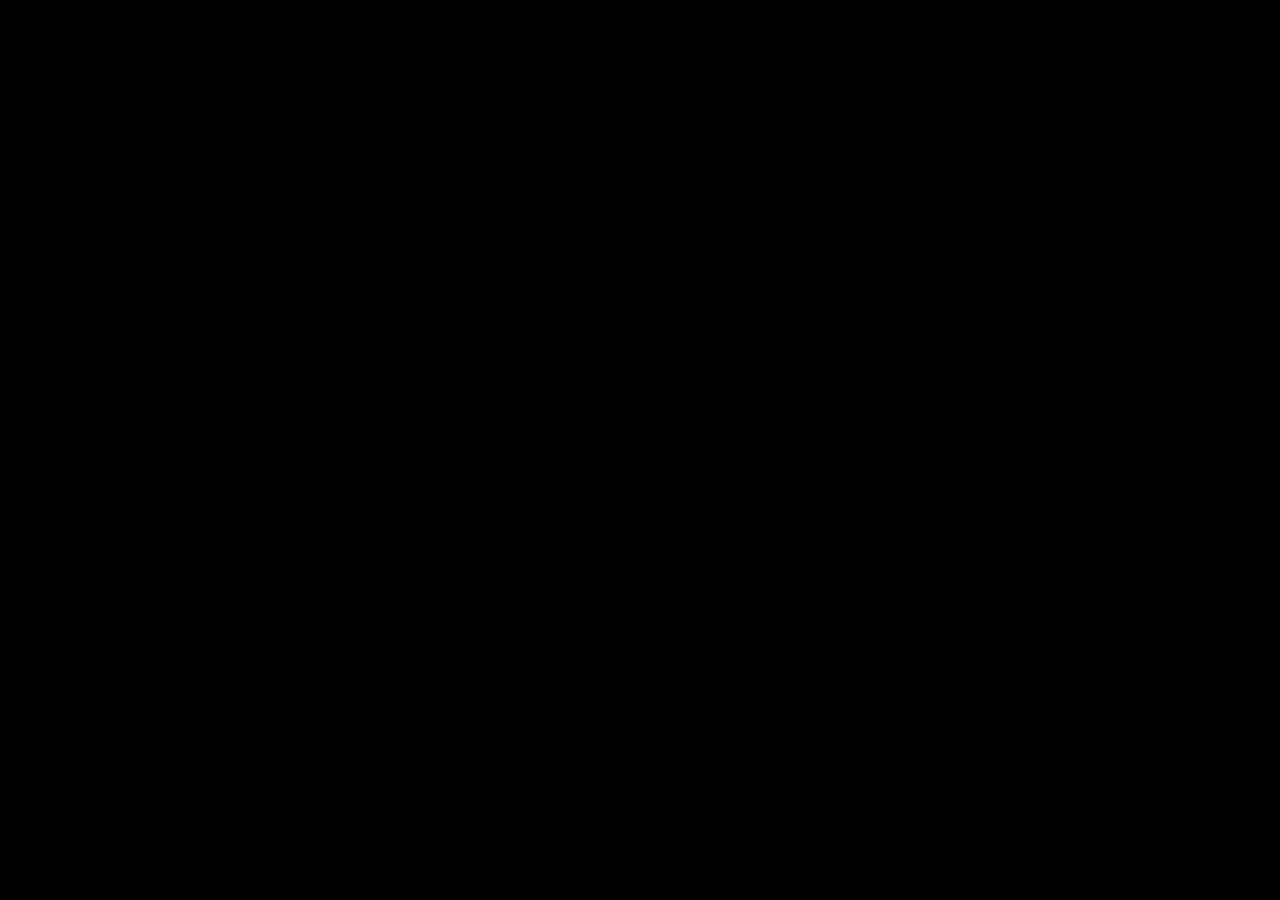
==== app/tv.html @ 64b58d69 "Poudlard TV : maquette web, portage Android et documentation Écran d'accueil de télévision inspiré d" ====
<!doctype html>
<html lang="fr">
<head>
<meta charset="utf-8">
<meta name="viewport" content="width=device-width,initial-scale=1">
<title>Poudlard TV</title>
<!-- Page d'entrée sur la télévision : la scène seule, plein écran, sans banc d'essai.
     Les polices : fichiers OFL placés dans assets/fonts/ (voir docs/INSTALLATION.md) ; sans eux, polices système. -->
<link rel="stylesheet" href="css/fonts.css">
<link rel="stylesheet" href="css/base.css">
<link rel="stylesheet" href="css/shared.css">
<link rel="stylesheet" href="css/owl.css">
<link rel="stylesheet" href="css/rappeltout.css">
<link rel="stylesheet" href="css/beuglante.css">
<link rel="stylesheet" href="css/screens/sorting.css">
<link rel="stylesheet" href="css/screens/home.css">
<link rel="stylesheet" href="css/screens/map.css">
<link rel="stylesheet" href="css/screens/ollivanders.css">
<link rel="stylesheet" href="css/screens/settings.css">
<link rel="stylesheet" href="css/screens/classic.css">
<style>
  html, body { height: 100%; overflow: hidden; background: #000; cursor: none; }
  body { margin: 0; padding: 0; }
  .stage { position: fixed; inset: 0; width: 100vw; height: 100vh; aspect-ratio: auto; border-radius: 0; }
</style>
</head>
<body>
<div id="stage" class="stage" tabindex="0" aria-label="Poudlard TV"></div>
<script type="module" src="js/main.js"></script>
</body>
</html>
---- app/css/fonts.css ----
/* Polices embarquées pour la télévision (aucun accès réseau). Déposez les fichiers OFL dans assets/fonts/ :
   Cinzel-VariableFont_wght.ttf, CinzelDecorative-Bold.ttf, EBGaramond-VariableFont_wght.ttf, EBGaramond-Italic-VariableFont_wght.ttf,
   IMFellEnglish-Regular.ttf, IMFellEnglish-Italic.ttf, IMFellEnglishSC-Regular.ttf (Google Fonts → Download family), avec leur OFL.txt.
   Sans ces fichiers, le navigateur retombe sur les polices système : rien ne casse. */
@font-face { font-family: "Cinzel"; src: url("../assets/fonts/Cinzel-VariableFont_wght.ttf") format("truetype"); font-weight: 400 900; font-display: swap; }
@font-face { font-family: "Cinzel Decorative"; src: url("../assets/fonts/CinzelDecorative-Bold.ttf") format("truetype"); font-weight: 700; font-display: swap; }
@font-face { font-family: "EB Garamond"; src: url("../assets/fonts/EBGaramond-VariableFont_wght.ttf") format("truetype"); font-weight: 400 800; font-style: normal; font-display: swap; }
@font-face { font-family: "EB Garamond"; src: url("../assets/fonts/EBGaramond-Italic-VariableFont_wght.ttf") format("truetype"); font-weight: 400 800; font-style: italic; font-display: swap; }
@font-face { font-family: "IM Fell English"; src: url("../assets/fonts/IMFellEnglish-Regular.ttf") format("truetype"); font-style: normal; font-display: swap; }
@font-face { font-family: "IM Fell English"; src: url("../assets/fonts/IMFellEnglish-Italic.ttf") format("truetype"); font-style: italic; font-display: swap; }
@font-face { font-family: "IM Fell English SC"; src: url("../assets/fonts/IMFellEnglishSC-Regular.ttf") format("truetype"); font-display: swap; }
---- app/css/base.css ----
/* Socle : jetons, banc d'essai, scène TV, transitions d'écrans, effets partagés.
   L'interface TV elle-même vit dans `.stage` et se mesure en cqw (1 cqw = 1 % de la largeur de l'écran). */
:root {
  /* Banc d'essai */
  --bg: #090e19; --panel: #111a2c; --line: #24324f; --fg: #e7ebf3; --muted: #8e9bb4;
  /* Palette de l'interface (blueprint) */
  --night: #070B14; --stone: #1C2230; --moon: #C9D9EA; --mist: #8FB3D9; --ivory: #F1EBDD;
  --gold-light: #F1D58A; --gold: #C9A24A; --gold-dark: #6E4C14; --candle: #FFB457; --parchment: #E8D9B5; --ink: #1B1510;
  --wax: #7a1f1f; --house-glow: #ffb457;
  /* Trois familles, trois rôles */
  --display: "Cinzel", "Trajan Pro", Georgia, serif;        /* gravé : heure, noms, plaques, titres */
  --body: "EB Garamond", Garamond, Georgia, serif;           /* lu : date, états, réglages */
  --fell: "IM Fell English", "EB Garamond", Georgia, serif;  /* écrit par un sorcier : Carte, Bibliothèque, Lettre */
  --title: var(--display); --serif: var(--body); --book: var(--fell);
  --ui: "Segoe UI", system-ui, sans-serif;
  --k: 1;                      /* facteur de temps : 3 en ralenti */
  color-scheme: dark;
}
:root[data-slow="1"] { --k: 3; }
* { box-sizing: border-box; }
html, body { margin: 0; background: var(--bg); color: var(--fg); font-family: var(--ui); font-size: 15px; line-height: 1.5; }

/* ---- Banc d'essai (hors TV) ---- */
.bench { max-width: 1360px; margin: 0 auto; padding: 24px max(16px, env(safe-area-inset-left)) 48px; display: grid; gap: 20px; }
.bench-head h1 { font-family: var(--title); font-weight: 600; letter-spacing: .08em; font-size: clamp(22px, 3vw, 30px); color: var(--gold); margin: 0; }
.bench-head p { margin: 6px 0 0; color: var(--muted); max-width: 76ch; }
.bench-main { display: grid; grid-template-columns: minmax(0, 1fr) 280px; gap: 20px; align-items: start; }
@media (max-width: 920px) { .bench-main { grid-template-columns: minmax(0, 1fr); } }
.tv-frame { background: #03050a; border-radius: 14px; padding: 10px; box-shadow: 0 24px 60px #000a, inset 0 0 0 1px #1c2740; }
.bench-side { background: var(--panel); border: 1px solid var(--line); border-radius: 12px; padding: 18px; display: grid; gap: 22px; min-width: 0; }
.bench-side h2 { font-family: var(--title); font-size: 12.5px; letter-spacing: .16em; text-transform: uppercase; color: var(--gold); margin: 0 0 10px; font-weight: 600; }
.bench-side .hint { margin: 10px 0 0; color: var(--muted); font-size: 13px; }
.remote { display: grid; grid-template-columns: repeat(3, 54px); grid-template-rows: repeat(3, 54px); gap: 6px; justify-content: center; }
.remote-row { display: flex; justify-content: center; gap: 6px; margin-top: 10px; flex-wrap: wrap; }
.rb { background: #1a2540; border: 1px solid var(--line); color: var(--fg); border-radius: 12px; font: 600 17px var(--ui); cursor: pointer; }
.rb:hover { border-color: #9fd4ff; }
.rb:focus-visible, .toggle input:focus-visible { outline: 2px solid var(--gold); outline-offset: 2px; }
.rb.ok { border-radius: 50%; font-family: var(--title); font-size: 13px; letter-spacing: .08em; }
.rb.wide { padding: 0 14px; height: 38px; font-size: 13.5px; font-weight: 500; }
.toggle { display: flex; align-items: center; gap: 10px; font-size: 14px; cursor: pointer; margin-bottom: 10px; }
.toggle input { width: 17px; height: 17px; accent-color: var(--gold); margin: 0; }

/* ---- Scène TV ---- */
.stage { position: relative; width: 100%; aspect-ratio: 16 / 9; overflow: hidden; border-radius: 6px; background: #000; outline: none;
  container-type: inline-size; cursor: default; font-size: 1cqw; }
.stage:fullscreen { border-radius: 0; width: 100vw; height: 100vh; aspect-ratio: auto; }
.stage:focus-visible { box-shadow: 0 0 0 2px var(--gold); }
.screen { position: absolute; inset: 0; overflow: hidden; transition: transform calc(var(--k) * 700ms) cubic-bezier(.65, 0, .25, 1), opacity calc(var(--k) * 600ms) ease; }
.screen.enter-fade { opacity: 0; }
.screen.leave-fade { opacity: 0; }
.screen.enter-up { transform: translateY(100%); }     /* le nouvel écran monte depuis le bas */
.screen.leave-up { transform: translateY(-100%); }
.screen.enter-down { transform: translateY(-100%); }
.screen.leave-down { transform: translateY(100%); }
.screen.enter-iris { clip-path: circle(0% at 50% 60%); }
.screen.leave-iris { opacity: 0; }
.screen { clip-path: circle(150% at 50% 60%); transition-property: transform, opacity, clip-path; }

.fx-dust { position: absolute; inset: 0; width: 100%; height: 100%; pointer-events: none; z-index: 40; }
.fx-lumos { position: absolute; top: 0; left: 0; width: 6cqw; height: 6cqw; margin: -3cqw 0 0 -3cqw; border-radius: 50%; pointer-events: none; z-index: 45;
  background: radial-gradient(closest-side, #fffef4, #ffe39acc 40%, #ffd06a00); }

.screen-error { position: absolute; inset: 0; display: grid; place-content: center; gap: 1cqw; text-align: center; background: var(--night); }
.screen-error .engraved { font-size: 2.4cqw; }

@media (prefers-reduced-motion: reduce) { .screen { transition-duration: 1ms; } }
---- app/css/shared.css ----
/* Matières et composants partagés par les écrans. */

/* Logo d'appli : ivoire gravé en creux au repos, or en relief en focus (classe is-focus sur un ancêtre, ou .lit sur le logo).
   Cinq calques masqués par le même SVG (--m). Aucun filtre, aucun blur : le relief vient des décalages. */
.app-logo { --m: none; position: relative; width: 100%; height: 100%; }
.app-logo i { position: absolute; inset: 0; -webkit-mask: var(--m) center / contain no-repeat; mask: var(--m) center / contain no-repeat;
  transition: opacity calc(var(--k) * 250ms), transform calc(var(--k) * 250ms), background-color calc(var(--k) * 250ms); }
.app-logo.luma i { mask-mode: luminance; }
.app-logo .l-ext { background: var(--gold-dark); transform: translateY(.16cqw); opacity: 0; }
.app-logo .l-rimD { background: var(--night); opacity: .6; transform: translateY(.1cqw); }
.app-logo .l-rimL { background: var(--moon); opacity: .35; transform: translateY(-.05cqw); }
.app-logo .l-base { background: var(--ivory); opacity: .72; }
.app-logo .l-shine { opacity: 0; mix-blend-mode: screen; background: linear-gradient(105deg, transparent 40%, #FFF8E0 50%, transparent 60%); background-size: 260% 100%; background-position: 160% 0; }
.is-focus .app-logo .l-ext, .app-logo.lit .l-ext { opacity: 1; }
.is-focus .app-logo .l-rimL, .app-logo.lit .l-rimL { opacity: .9; transform: translateY(-.08cqw); }
.is-focus .app-logo .l-rimD, .app-logo.lit .l-rimD { opacity: .7; transform: translateY(.1cqw); }
.is-focus .app-logo .l-base, .app-logo.lit .l-base { opacity: 1; background: linear-gradient(165deg, #FFF6CF 0%, #F3D27A 22%, #C08F35 46%, #F6DD8F 62%, #A26F24 82%, #F1CF7C 100%); }
.is-focus .app-logo .l-shine, .app-logo.lit .l-shine { opacity: 1; animation: logo-shine calc(var(--k) * 700ms) ease-out 1 forwards; }
@keyframes logo-shine { from { background-position: 160% 0; } to { background-position: -60% 0; } }
/* Or en fusion (Lumos) : le dégradé coule de haut en bas. */
.app-logo.molten .l-base { background-size: 100% 300%; animation: logo-molten calc(var(--k) * 300ms) ease-in forwards; }
@keyframes logo-molten { from { background-position: 0 0; } to { background-position: 0 100%; } }

/* Texte gravé dans l'or / dans la pierre. */
.engraved { font-family: var(--display); font-weight: 600; letter-spacing: .2em; text-transform: uppercase; color: var(--gold-light);
  text-shadow: 0 -.05cqw 0 #FFF6CF59, 0 .1cqw .1cqw #000000b3; }
.engraved.gold-text { background: linear-gradient(175deg, #FFF6CF 0%, #F3D27A 25%, #C08F35 50%, #F6DD8F 65%, #A26F24 85%, #F1CF7C 100%);
  -webkit-background-clip: text; background-clip: text; -webkit-text-fill-color: transparent; text-shadow: none; }
.stone-text { font-family: var(--display); font-weight: 600; letter-spacing: .2em; text-transform: uppercase; color: var(--moon); opacity: .75;
  text-shadow: 0 -.05cqw 0 #ffffff33, 0 .1cqw .15cqw #000000cc; }

/* Parchemin (Carte, réglages, Lettre) : image générée si présente, sinon dégradé. */
.parchment { position: relative; color: var(--ink); background: var(--parchment) url("../assets/parchment.jpg") center / cover no-repeat; box-shadow: 0 1.2cqw 2.4cqw #000a; }
.parchment::after { content: ""; position: absolute; inset: 0; pointer-events: none; box-shadow: inset 0 0 4cqw #6b4a1a55; }

/* Plaque de laiton. */
.brass { font-family: var(--fell); font-variant: small-caps; letter-spacing: .12em; color: #2b1a0c; padding: .35cqw 1.6cqw;
  background: linear-gradient(#e8d293, #b8954e 55%, #d9bb6b); box-shadow: inset 0 .08cqw 0 #fff6cf80, inset 0 -.08cqw 0 #5a3d0f, 0 .3cqw .6cqw #0009; border-radius: .2cqw; }

/* Sceau de cire (couleur de maison). */
.wax-seal { width: 2.6cqw; height: 2.6cqw; border-radius: 50%; background: radial-gradient(circle at 35% 30%, #ffffff40, transparent 45%), var(--wax, #7a1f1f);
  box-shadow: inset 0 0 0 .22cqw #00000030, inset 0 .1cqw .3cqw #ffffff30, 0 .2cqw .4cqw #0008; }

/* Bande d'aide en bas d'écran. */
.keyhint { position: absolute; left: 50%; bottom: 1.6cqw; transform: translateX(-50%); display: flex; gap: 2.4cqw; white-space: nowrap;
  font-family: var(--display); font-size: 1.1cqw; letter-spacing: .25em; text-transform: uppercase; color: var(--mist); opacity: .6; transition: opacity calc(var(--k) * 600ms); }
.keyhint b { font-weight: 600; color: var(--gold); margin-right: .5cqw; }
.keyhint.hidden { opacity: 0; }

/* Grain de pellicule : tuile de bruit déplacée par pas, coût nul. Posée par main.js sur la scène. */
.film-grain { position: absolute; inset: -10%; pointer-events: none; z-index: 60; opacity: .045; mix-blend-mode: overlay;
  background-repeat: repeat; animation: grain-step 1s steps(8) infinite; }
@keyframes grain-step { 0% { transform: translate(0, 0); } 25% { transform: translate(-3%, 2%); } 50% { transform: translate(2%, -3%); } 75% { transform: translate(-1%, -2%); } 100% { transform: translate(3%, 1%); } }
html[data-motion="economie"] .film-grain { display: none; }
---- app/css/rappeltout.css ----
/* Rappeltout : sphère de verre (menu contextuel partagé). Préfixe .rpt-.
   Verre en dégradés radiaux (corps sombre, reflet de lune en haut à gauche, retour de lumière en bas à droite),
   ombres statiques seulement ; en mouvement : transform et opacity, rien d'autre.
   La ligne choisie porte .is-on (l'écran appelant garde son unique .is-focus sous le voile). */

.rpt-veil { position: absolute; inset: 0; z-index: 70; background: var(--night); opacity: 0; pointer-events: none;
  transition: opacity calc(var(--k) * 200ms) ease; }
.rpt-veil.is-on { opacity: .5; }

.rpt-orb { position: absolute; z-index: 71; min-width: 17cqw; aspect-ratio: 1; border-radius: 50%; display: flex; align-items: center; justify-content: center;
  padding: 2cqw 2.6cqw; color: var(--moon); text-align: center; pointer-events: none; transform-origin: 50% 50%;
  background:
    radial-gradient(circle at 32% 24%, #ffffff66 0%, #ffffff1a 14%, #ffffff00 34%),     /* reflet de lune */
    radial-gradient(circle at 70% 84%, #c9d9ea33 0%, #c9d9ea00 38%),                    /* retour de lumière */
    radial-gradient(circle at 50% 56%, #1c2230f2 0%, #121a28f4 58%, #070b14fa 100%);     /* corps du verre */
  box-shadow: inset 0 0 0 .1cqw #c9d9ea4d, inset -.4cqw -.6cqw 1.8cqw #00000099, inset .3cqw .4cqw 1.2cqw #ffffff14, 0 1.4cqw 2.6cqw #000c;
  opacity: 0; transform: scale(.6);
  transition: transform calc(var(--k) * 250ms) cubic-bezier(.2, .9, .3, 1.18), opacity calc(var(--k) * 200ms) ease; }
.rpt-orb.is-on { opacity: 1; transform: scale(1); }
.rpt-orb.is-off { opacity: 0; transform: scale(.82); transition-duration: calc(var(--k) * 180ms); }
.rpt-orb.is-reduced { transform: none; transition: opacity calc(var(--k) * 200ms) ease; }
.rpt-orb.is-reduced.is-off { transform: none; }

/* Filet de verre en bas de la sphère : une courbe claire, statique. */
.rpt-orb::after { content: ""; position: absolute; left: 18%; right: 18%; bottom: 7%; height: 10%; border-radius: 50%; pointer-events: none;
  border-bottom: .12cqw solid #c9d9ea2e; }

.rpt-body { display: flex; flex-direction: column; align-items: center; gap: .15cqw; }
.rpt-body.is-refuse { animation: rpt-refuse calc(var(--k) * 240ms) ease-in-out 1; }
@keyframes rpt-refuse { 0%, 100% { transform: rotate(0); } 25% { transform: rotate(-1.5deg); } 75% { transform: rotate(1.5deg); } }

/* Titre : le nom de l'appli, Cinzel gravé, 1.5 cqw minimum (lisible à 3 m). */
.rpt-title { font-family: var(--display); font-weight: 600; font-size: 1.5cqw; letter-spacing: .2em; text-transform: uppercase; color: var(--gold);
  margin-bottom: .6cqw; white-space: nowrap; }
.rpt-title:empty { display: none; }

/* Lignes : la couleur change d'un coup (pas de transition de couleur), opacité et transform seulement. */
.rpt-line { position: relative; font-family: var(--body); font-weight: 500; font-size: 1.9cqw; line-height: 1.28; white-space: nowrap; opacity: .72;
  padding: 0 1.6cqw; transition: opacity calc(var(--k) * 150ms), transform calc(var(--k) * 150ms); }
.rpt-line.is-on { opacity: 1; color: var(--gold-light); transform: translateX(.2cqw); }
.rpt-line.is-on::before { content: "✦"; position: absolute; left: -.2cqw; top: 50%; transform: translateY(-50%); font-size: 1.1cqw; color: var(--gold); }
.rpt-line.is-disabled { opacity: .38; font-style: italic; }
.rpt-line.is-disabled.is-on { opacity: .55; color: var(--moon); }
.rpt-line.is-disabled.is-on::before { color: var(--mist); }
---- app/css/beuglante.css ----
/* Beuglante : enveloppe rouge qui glisse du bas, tremble quatre fois, délivre un message en IM Fell et se consume.
   La seule chose rouge vif de l'interface. Mouvement : transform et opacité seulement. */

.beuglante { position: absolute; left: 50%; bottom: 4.2cqw; z-index: 70; width: 46cqw; pointer-events: none;
  transform: translate(-50%, 140%); opacity: 1;
  transition: transform calc(var(--k) * 450ms) cubic-bezier(.2, .8, .2, 1), opacity calc(var(--k) * 700ms) ease; }
.beuglante.is-in { transform: translate(-50%, 0); }
.beuglante.is-burn { opacity: 0; transform: translate(-50%, -2.6cqw); transition-timing-function: ease-in, ease; }

/* L'enveloppe : rouge cire, bords droits, rabat sombre et sceau. Le tremblement vit sur ce calque (rotate seul). */
.beuglante-env { position: relative; padding: 2.4cqw 1.3cqw 1.3cqw; background: #B5121B; border-radius: .35cqw; transform-origin: 50% 100%;
  box-shadow: inset 0 .1cqw 0 #ff5a5a66, inset 0 -.12cqw 0 #5a0608, 0 1.2cqw 2.4cqw #000c; }
.beuglante.is-shake .beuglante-env { animation: beuglante-shake calc(var(--k) * 640ms) ease-in-out 1; }
@keyframes beuglante-shake {
  0%, 100% { transform: rotate(0deg); }
  12.5% { transform: rotate(1.5deg); }
  37.5% { transform: rotate(-1.5deg); }
  62.5% { transform: rotate(1.5deg); }
  87.5% { transform: rotate(-1.5deg); }
}

/* Rabat triangulaire (clip-path statique) et sceau de cire noire à liseré d'or. */
.beuglante-flap { position: absolute; left: 0; right: 0; top: 0; height: 2.6cqw; background: #8C0B12;
  clip-path: polygon(0 0, 100% 0, 50% 100%); }
.beuglante-seal { position: absolute; left: 50%; top: 1.5cqw; width: 2.2cqw; height: 2.2cqw; transform: translateX(-50%); border-radius: 50%;
  background: radial-gradient(circle at 35% 30%, #ffffff2e, transparent 45%), #2a0608;
  box-shadow: inset 0 0 0 .18cqw #00000055, 0 0 0 .12cqw var(--gold-dark), 0 .2cqw .4cqw #0009; }

/* La lettre elle-même : parchemin, encre, IM Fell. */
.beuglante-paper { position: relative; background: var(--parchment); color: var(--ink); padding: 1.3cqw 1.8cqw; border-radius: .15cqw;
  box-shadow: inset 0 0 2.4cqw #6b4a1a33, 0 .3cqw .6cqw #0007; }
.beuglante-msg { font-family: var(--fell); font-size: 2cqw; line-height: 1.3; text-align: center; }

/* L'action (au plus une) : OK la choisit, Retour ignore. Sur le rouge, en ivoire. */
.beuglante-act { display: flex; align-items: baseline; justify-content: center; gap: .8cqw; margin-top: 1cqw; white-space: nowrap;
  font-family: var(--body); font-size: 1.6cqw; color: var(--ivory); }
.beuglante-act b { font-family: var(--display); font-weight: 600; font-size: 1.5cqw; letter-spacing: .2em; color: var(--gold-light); }
.beuglante-act i { font-style: normal; font-size: 1.5cqw; opacity: .6; margin-left: 1.4cqw; }

/* Mouvement réduit : fondu 200 ms, pas de montée, pas de tremblement. */
.beuglante.is-reduced { transform: translate(-50%, 0); opacity: 0; transition: opacity calc(var(--k) * 200ms) ease; }
.beuglante.is-reduced.is-in { opacity: 1; }
.beuglante.is-reduced.is-burn { opacity: 0; transform: translate(-50%, 0); }
.beuglante.is-reduced .beuglante-env { animation: none; }
@media (prefers-reduced-motion: reduce) {
  .beuglante { transition: opacity calc(var(--k) * 200ms) ease; transform: translate(-50%, 0); opacity: 0; }
  .beuglante.is-in { opacity: 1; }
  .beuglante.is-burn { transform: translate(-50%, 0); }
  .beuglante .beuglante-env { animation: none; }
}
---- app/css/screens/sorting.css ----
/* La Lettre d'admission (premier lancement) : une lettre de parchemin posée de biais sur la nuit, écrite en IM Fell.
   Préfixe .sort- ; tout en cqw ; transform et opacity seulement (plus un clip-path pour l'écriture à la plume). */
.screen-sorting { background: var(--night); }
.sort-room { position: absolute; inset: 0; overflow: hidden; perspective: 160cqw; }
.sort-stars { position: absolute; inset: 0; background:
  radial-gradient(circle at 9% 14%, #ffffffb0 0 .08cqw, transparent .2cqw), radial-gradient(circle at 22% 6%, #ffffff80 0 .06cqw, transparent .18cqw),
  radial-gradient(circle at 44% 18%, #ffffff90 0 .07cqw, transparent .2cqw), radial-gradient(circle at 70% 5%, #ffffff70 0 .06cqw, transparent .18cqw),
  radial-gradient(circle at 86% 12%, #ffffffa0 0 .08cqw, transparent .2cqw), radial-gradient(circle at 95% 40%, #ffffff70 0 .06cqw, transparent .18cqw),
  radial-gradient(circle at 4% 55%, #ffffff60 0 .06cqw, transparent .18cqw), radial-gradient(circle at 60% 2%, #ffffff60 0 .05cqw, transparent .16cqw),
  radial-gradient(ellipse at 50% 120%, #1C2230 0%, var(--night) 60%); }
.sort-candle { position: absolute; left: -12cqw; bottom: -16cqw; width: 64cqw; height: 44cqw; pointer-events: none;
  background: radial-gradient(ellipse at 45% 70%, var(--house-glow) 0%, transparent 60%); opacity: .13; }

/* ---- La lettre ---- */
.sort-letter { position: absolute; left: 14cqw; right: 14cqw; top: 2.4cqw; bottom: 5.4cqw; border-radius: .4cqw; padding: 3cqw 4.2cqw 3cqw 4.6cqw;
  transform: rotate(-.6deg) translateY(2cqw); opacity: 0; transition: transform calc(var(--k) * 700ms) cubic-bezier(.33, 0, .2, 1), opacity calc(var(--k) * 400ms) ease; }
.is-open .sort-letter { transform: rotate(-.6deg) translateY(0); opacity: 1; }
.sort-letter::before { content: ""; position: absolute; inset: 0; pointer-events: none; z-index: 1;
  background: linear-gradient(to bottom, #3a260e14, transparent 7%, transparent 93%, #3a260e1a), linear-gradient(to right, #3a260e10, transparent 6%, transparent 94%, #3a260e10); }
.sort-kicker { font-family: var(--display); font-weight: 600; font-size: 1.3cqw; letter-spacing: .3em; text-transform: uppercase; color: var(--gold-dark); }
.sort-step { position: absolute; top: 3.2cqw; right: 9.6cqw; font-family: var(--fell); font-variant: small-caps; font-size: 1.6cqw; letter-spacing: .1em; color: var(--ink); opacity: .65; }
/* Le sceau de la lettre, en haut à droite, à la couleur de la maison du brouillon. */
.sort-seal { position: absolute; top: 2cqw; right: 3.2cqw; width: 4.6cqw; height: 4.6cqw; display: grid; place-items: center; z-index: 2; transform: rotate(8deg); }
.sort-seal span { font-family: var(--display); font-weight: 700; font-size: 2cqw; color: #f1ebddcc; text-shadow: 0 .05cqw .1cqw #00000080; }
.sort-seal.is-press { animation: sort-press calc(var(--k) * 200ms) cubic-bezier(.2, .9, .3, 1.2) both; }
@keyframes sort-press { from { transform: rotate(8deg) scale(1.3); } to { transform: rotate(8deg) scale(1); } }

/* La feuille : le contenu de la page courante ; elle tourne (glisse et se rabat légèrement) à chaque page. */
.sort-sheet { position: absolute; left: 4.6cqw; right: 4.2cqw; top: 6.4cqw; bottom: 5.6cqw; transform-origin: 0 50%; }
.sort-sheet.is-turn { animation: sort-turn calc(var(--k) * 420ms) cubic-bezier(.33, 0, .2, 1) both; }
@keyframes sort-turn { from { transform: translateX(1.6cqw) rotateY(-6deg); opacity: 0; } to { transform: translateX(0) rotateY(0); opacity: 1; } }
.sort-sheet.is-leave { transition: transform calc(var(--k) * 260ms) ease-in, opacity calc(var(--k) * 220ms) ease-in; transform: translateX(-1.6cqw) rotateY(6deg); opacity: 0; }
/* Chaque ligne s'écrit à la plume, l'une après l'autre (--i = rang de la ligne).
   `backwards` : l'état de départ tient pendant le délai, puis le clip-path retombe à `none` : rien ne rogne l'écusson
   ou le bouton en focus (scale) une fois la ligne écrite. */
.sort-line { animation: sort-write calc(var(--k) * 320ms) ease-out backwards; animation-delay: calc(var(--k) * (var(--i, 0) * 110ms + 120ms)); }
@keyframes sort-write { from { clip-path: inset(0 100% 0 0); opacity: .6; } to { clip-path: inset(0 0 0 0); opacity: 1; } }
/* Réécriture d'une valeur déjà posée : mêmes images, autre nom, pour que la classe relance bien l'animation. */
.sort-write { animation: sort-rewrite calc(var(--k) * 250ms) ease-out backwards; animation-delay: 0ms; }
@keyframes sort-rewrite { from { clip-path: inset(0 100% 0 0); } to { clip-path: inset(0 0 0 0); } }

.sort-title { margin: 0 0 .8cqw; font-family: var(--fell); font-weight: 400; font-size: 3.2cqw; line-height: 1.1; color: var(--ink); }
.sort-text { margin: 0 0 .55cqw; max-width: 62cqw; font-family: var(--fell); font-size: 1.7cqw; line-height: 1.32; color: var(--ink); }
.sort-text-dim { opacity: .62; font-style: italic; }

/* Pied : le lien discret, présent sur chaque page. */
.sort-foot { position: absolute; left: 4.6cqw; right: 4.2cqw; bottom: 2cqw; display: flex; justify-content: flex-end; z-index: 2; }
.sort-link { font-family: var(--fell); font-style: italic; font-size: 1.55cqw; color: var(--ink); opacity: .55; padding: .3cqw .8cqw; border-radius: .25cqw; transition: opacity calc(var(--k) * 200ms), transform calc(var(--k) * 200ms), background-color calc(var(--k) * 200ms); }
.sort-link.is-focus { opacity: 1; background: #1b151014; transform: translateX(-.2cqw); }
.sort-link span { border-bottom: .07cqw solid #1b151066; }

/* ---- Page I : les écussons ---- */
.sort-shields { display: grid; grid-template-columns: repeat(4, 1fr); gap: 1.6cqw; margin: 1cqw 0 .8cqw; max-width: 62cqw; }
.sort-shield { position: relative; display: grid; justify-items: center; gap: .3cqw; padding: .8cqw .4cqw .6cqw; border-radius: .5cqw; border: .1cqw solid transparent; opacity: .72;
  transition: transform calc(var(--k) * 250ms) cubic-bezier(.3, .7, .2, 1), opacity calc(var(--k) * 200ms), border-color calc(var(--k) * 200ms), background-color calc(var(--k) * 200ms); }
.sort-shield.is-on { opacity: 1; }
.sort-shield.is-focus { opacity: 1; transform: translateY(-.35cqw) scale(1.06); border-color: #1b151055; background: #1b15100c; }
.sort-shield-svg { width: 7.6cqw; height: 8.5cqw; overflow: visible; }
.sort-shield-svg .rim { fill: none; stroke: var(--ink); stroke-width: 1.4; stroke-linejoin: round; opacity: .8; }
.sort-shield-svg .rim.inner { stroke-width: .7; opacity: .35; }
.sort-shield-svg .beast { fill: none; stroke: var(--ink); stroke-width: 1.6; stroke-linecap: round; stroke-linejoin: round; opacity: .9; }
.sort-shield-svg .beast .dot { fill: var(--ink); stroke: none; }
.sort-shield.is-on .sort-shield-svg .rim { stroke: var(--wax); stroke-width: 2; opacity: 1; }
.sort-shield-name { font-family: var(--fell); font-variant: small-caps; font-size: 1.9cqw; letter-spacing: .06em; color: var(--ink); }
.sort-shield.is-on .sort-shield-name::after { content: " ✦"; color: var(--wax); }
.sort-wax { display: flex; align-items: center; gap: 1.2cqw; margin-top: .3cqw; }
.sort-wax-seal { width: 3.2cqw; height: 3.2cqw; }
.sort-wax-seal.is-press { animation: sort-press-seal calc(var(--k) * 200ms) cubic-bezier(.2, .9, .3, 1.2) both; }
@keyframes sort-press-seal { from { transform: scale(1.3); } to { transform: scale(1); } }
.sort-wax-text { font-family: var(--fell); font-style: italic; font-size: 1.65cqw; color: var(--ink); opacity: .75; }

/* ---- Page II : la grille des sortilèges ---- */
.sort-count { margin: .2cqw 0 .7cqw; font-family: var(--fell); font-variant: small-caps; font-size: 1.7cqw; letter-spacing: .06em; color: var(--ink); opacity: .8; font-variant-numeric: tabular-nums; }
.sort-grid { display: grid; grid-template-columns: repeat(5, minmax(0, 1fr)); gap: .45cqw .9cqw; max-width: 64cqw; }
.sort-cell { position: relative; display: flex; align-items: center; gap: .6cqw; height: 3.3cqw; padding: 0 .6cqw; border-radius: .3cqw; color: var(--ink); opacity: .72;
  transition: opacity calc(var(--k) * 200ms), transform calc(var(--k) * 200ms), background-color calc(var(--k) * 200ms); }
.sort-cell.is-on { opacity: 1; }
.sort-cell.is-focus { opacity: 1; background: #1b151014; transform: scale(1.05); }
.sort-cell-name { flex: 1; min-width: 0; overflow: hidden; text-overflow: ellipsis; white-space: nowrap; font-family: var(--fell); font-variant: small-caps; font-size: 1.55cqw; letter-spacing: .03em; }
/* La case : un carré d'encre, la coche à la plume apparaît (scale + opacity). */
.sort-box { flex: none; width: 1.5cqw; height: 1.5cqw; border: .12cqw solid #1b1510aa; border-radius: .15cqw; display: grid; place-items: center; }
.sort-box svg { width: 1.3cqw; height: 1.3cqw; fill: none; stroke: var(--ink); stroke-width: 3.2; stroke-linecap: round; stroke-linejoin: round;
  opacity: 0; transform: scale(.4) rotate(-10deg); transition: transform calc(var(--k) * 220ms) cubic-bezier(.2, .9, .3, 1.3), opacity calc(var(--k) * 150ms); }
.sort-cell.is-on .sort-box svg { opacity: 1; transform: scale(1) rotate(0); }
.sort-cell.is-on .sort-box { border-color: var(--wax); }
.sort-inklogo { position: relative; display: inline-block; flex: none; }
.sort-inklogo i { position: absolute; inset: 0; background: var(--ink); opacity: .85; -webkit-mask: var(--m) center / contain no-repeat; mask: var(--m) center / contain no-repeat; }
.sort-inklogo i.luma { mask-mode: luminance; }
.sort-inklogo.is-text { font-family: var(--display); font-weight: 600; font-size: 1cqw; letter-spacing: .1em; text-align: center; line-height: 1.5cqw; border: .08cqw solid #1b151066; border-radius: .2cqw; }
/* Le refus, à l'encre de la maison (le rouge vif est réservé à la Beuglante). */
.sort-msg { min-height: 1.9cqw; margin: .5cqw 0 0; font-family: var(--fell); font-style: italic; font-size: 1.55cqw; color: var(--wax); }

/* ---- Page III : Hedwige, sons, Lumos ---- */
.sort-enum { display: flex; align-items: center; gap: 1.6cqw; margin: .5cqw 0 .3cqw; padding: .5cqw .9cqw; border-radius: .3cqw; max-width: 60cqw;
  transition: background-color calc(var(--k) * 200ms), transform calc(var(--k) * 200ms); }
.sort-enum.is-focus { background: #1b151012; transform: translateX(.2cqw); }
/* Libellé et valeurs : une liste de réglages, donc EB Garamond (IM Fell reste à la phrase d'intro). */
.sort-enum-label { min-width: 10cqw; font-family: var(--body); font-weight: 500; font-size: 2.05cqw; letter-spacing: .02em; color: var(--ink); }
.sort-opts { display: flex; gap: .8cqw; }
.sort-opt { padding: .25cqw 1.1cqw; border-radius: 2cqw; border: .1cqw solid transparent; font-family: var(--body); font-weight: 500; font-size: 1.8cqw; color: var(--ink); opacity: .5;
  transition: opacity calc(var(--k) * 200ms), border-color calc(var(--k) * 200ms), transform calc(var(--k) * 200ms); }
.sort-opt.is-on { opacity: 1; border-color: #1b1510aa; font-weight: 600; }
.sort-enum.is-focus .sort-opt.is-on { transform: scale(1.06); }

/* Boutons à la plume ; Lumos est le seul en or. */
.sort-btns { display: flex; gap: 1.4cqw; margin-top: 1.2cqw; }
.sort-btn { position: relative; display: inline-flex; align-items: center; padding: .7cqw 2.2cqw; font-family: var(--fell); font-size: 2cqw; color: var(--ink);
  border: .14cqw solid #1b151088; border-radius: .35cqw; transition: transform calc(var(--k) * 200ms), background-color calc(var(--k) * 200ms), color calc(var(--k) * 200ms); }
.sort-btn::after { content: ""; position: absolute; inset: .22cqw; border: .06cqw solid #1b151055; border-radius: .2cqw; pointer-events: none; }
.sort-btn.is-focus { background: var(--ink); color: var(--parchment); transform: scale(1.05); }
.sort-btn.is-focus::after { border-color: #e8d9b566; }
.sort-lumos { font-family: var(--display); font-weight: 600; font-size: 2.2cqw; letter-spacing: .26em; text-transform: uppercase; padding: .9cqw 3cqw; border-color: var(--gold-dark); }
.sort-lumos.is-focus { background: linear-gradient(165deg, #FFF6CF 0%, #F3D27A 22%, #C08F35 46%, #F6DD8F 62%, #A26F24 82%, #F1CF7C 100%); color: var(--ink); border-color: #6E4C14; }
.sort-lumos.is-lit { transform: scale(1.12); }

/* ---- Mouvement réduit : fondus de 200 ms et rien de plus ---- */
.screen-sorting.is-reduced .sort-letter { transform: rotate(-.6deg); transition: opacity 200ms ease; }
.screen-sorting.is-reduced .sort-line, .screen-sorting.is-reduced .sort-write { animation: sort-fade 200ms ease backwards; animation-delay: 0ms; }
.screen-sorting.is-reduced .sort-sheet.is-turn { animation: sort-fade 200ms ease both; }
.screen-sorting.is-reduced .sort-sheet.is-leave { transform: none; transition-duration: 200ms; }
.screen-sorting.is-reduced .sort-seal.is-press, .screen-sorting.is-reduced .sort-wax-seal.is-press { animation: sort-fade 200ms ease both; }
.screen-sorting.is-reduced .sort-shield, .screen-sorting.is-reduced .sort-cell, .screen-sorting.is-reduced .sort-enum, .screen-sorting.is-reduced .sort-btn, .screen-sorting.is-reduced .sort-link,
.screen-sorting.is-reduced .sort-opt, .screen-sorting.is-reduced .sort-lumos.is-lit, .screen-sorting.is-reduced .sort-wax-seal { transition-duration: 200ms; transform: none !important; }
/* La coche apparaît en fondu, sans rotation ni échelle. */
.screen-sorting.is-reduced .sort-box svg { transition: opacity 200ms ease; transform: none !important; }
@keyframes sort-fade { from { opacity: 0; } to { opacity: 1; } }
---- app/css/screens/home.css ----
/* Le Parapet (accueil) : un seul plan de cinéma. Décor froid, interactif chaud. */
.screen-home { background: var(--night); }
.screen-home.no-castle .home-plane { background: radial-gradient(ellipse at 50% 30%, #122744, #050a14 70%); }

/* Décor : image du château rendue plus large que l'écran, parallaxe légère avec le focus. */
.home-plane { position: absolute; top: 0; bottom: 0; left: -4%; width: 108%; will-change: transform; transition: transform calc(var(--k) * 700ms) cubic-bezier(.33, 0, .2, 1); }
.home-castle { position: absolute; inset: 0; width: 100%; height: 100%; object-fit: cover; object-position: 50% 45%; display: block; }
.home-lights { position: absolute; inset: 0; width: 100%; height: 100%; }
.home-moon { position: absolute; width: 22%; aspect-ratio: 1; transform: translate(-50%, -50%); border-radius: 50%; pointer-events: none; mix-blend-mode: screen;
  background: radial-gradient(closest-side, #fff6d826, #fff6d800); opacity: .9; transition: opacity calc(var(--k) * 2s); }
.home-mist { position: absolute; left: 0; bottom: 6%; width: 200%; height: 24%; pointer-events: none; mix-blend-mode: screen; opacity: .28;
  background: url("../../assets/mist.png") repeat-x; background-size: 50% 100%; animation: home-mist calc(var(--k) * 260s) linear infinite; }
.home-mist.fallback { background: radial-gradient(ellipse 12% 40% at 10% 70%, #c8daf028, transparent 70%), radial-gradient(ellipse 14% 36% at 30% 80%, #c8daf020, transparent 70%),
  radial-gradient(ellipse 12% 40% at 60% 70%, #c8daf028, transparent 70%), radial-gradient(ellipse 14% 36% at 80% 80%, #c8daf020, transparent 70%); background-size: 100% 100%; }
@keyframes home-mist { from { transform: translateX(0); } to { transform: translateX(-50%); } }
html[data-motion="economie"] .home-mist { animation: none; }
/* Le fondu : la nuit remonte doucement depuis le bas, les icônes s'y posent. Pas de bande. */
.home-shade { position: absolute; inset: 0; pointer-events: none; background:
  linear-gradient(to bottom, #070b1455 0%, #070b1400 18%), linear-gradient(to bottom, #070b1400 66%, #070b1466 82%, #070b14c8 100%), radial-gradient(ellipse at 50% 40%, #0000 60%, #00000055 100%); }
.home-event { position: absolute; left: 0; top: 0; width: 10cqw; height: .08cqw; background: linear-gradient(90deg, #fff0, #ffffffb0); opacity: 0; pointer-events: none; transform-origin: 0 50%; }

/* Horloge en lettrine */
.home-clock { position: absolute; top: 3.4cqw; left: 4.6cqw; color: var(--ivory); transition: opacity calc(var(--k) * 500ms), transform calc(var(--k) * 500ms); }
.home-time { font-family: "Cinzel Decorative", var(--display); font-weight: 700; font-size: 6cqw; line-height: 1; letter-spacing: .04em; font-variant-numeric: tabular-nums; color: var(--gold-light);
  text-shadow: 0 -.05cqw 0 #FFF6CF50, 0 .14cqw .16cqw #000000d0, 0 0 1.2cqw #ffb45722; }
.home-date { margin-top: .6cqw; font-family: var(--fell); font-size: 1.75cqw; color: var(--moon); opacity: .9; text-shadow: 0 .08cqw .1cqw #000c; display: flex; align-items: baseline; }
.home-cap { font-family: "Cinzel Decorative", var(--display); font-weight: 700; font-size: 3cqw; line-height: .8; color: var(--gold-light); margin-right: .25cqw; text-shadow: 0 .1cqw .12cqw #000c; }

/* Barre haut droite : son, Carte, Réglages */
.home-bar { position: absolute; top: 3.6cqw; right: 4.6cqw; display: flex; gap: 2.2cqw; align-items: flex-start; }
.home-bar-item { position: relative; width: 2.6cqw; height: 2.6cqw; opacity: .38; transition: opacity calc(var(--k) * 250ms), transform calc(var(--k) * 250ms); }
.home-bar-item svg { width: 100%; height: 100%; fill: none; stroke: var(--gold-light); stroke-width: 1.5; stroke-linecap: round; stroke-linejoin: round; }
.home-bar-item svg .fill { fill: var(--gold-light); stroke: none; }
.home-bar-item .snd-off { display: none; }
.home-bar-item.off .snd-off { display: block; } .home-bar-item.off .snd-on { display: none; }
.home-bar-label { position: absolute; top: 115%; left: 50%; transform: translateX(-50%); white-space: nowrap; font-family: var(--display); font-size: 1.1cqw; letter-spacing: .2em; text-transform: uppercase; color: var(--gold-light); opacity: 0; transition: opacity calc(var(--k) * 250ms); }
.screen-home.bar-active .home-bar-item { opacity: .55; }
.home-bar-item.is-focus { opacity: 1; transform: scale(1.18); }
.home-bar-item.is-focus .home-bar-label { opacity: 1; }
.home-bar-item.is-focus::before { content: ""; position: absolute; inset: -.7cqw; border-radius: 50%; border: .1cqw solid #ffcf6a88; }

/* Dock centré : les applis se répartissent selon leur nombre */
.home-dock { position: absolute; left: 6cqw; right: 6cqw; top: 82%; transition: transform calc(var(--k) * 600ms) ease, opacity calc(var(--k) * 600ms) ease; }
.screen-home.two-rows .home-dock { top: 72%; }
.home-rows { display: flex; flex-direction: column; gap: 5.2cqw; }
/* Les applis se répartissent sur toute la largeur du parapet, à intervalles égaux, quel que soit leur nombre. */
.home-row { display: flex; justify-content: space-evenly; align-items: center; gap: 0; min-height: 4.6cqw; }
.home-row:has(.home-app:nth-child(-n+3):last-child) { justify-content: center; gap: 14cqw; }   /* 1 à 3 applis : plus resserrées */
.home-app { position: relative; flex: none; height: 3.4cqw; transform: scale(1); transition: transform calc(var(--k) * 300ms) cubic-bezier(.3, .7, .2, 1); }
.home-app.is-focus { transform: scale(1.28); }
.home-app.lifted { transform: scale(1.28) translateY(-1.1cqw); }
.home-app-name { position: absolute; top: 122%; left: 50%; transform: translate(-50%, -.3cqw); white-space: nowrap; opacity: 0; font-size: 1.7cqw; transition: opacity calc(var(--k) * 300ms), transform calc(var(--k) * 300ms); }
.home-app.is-focus .home-app-name { opacity: 1; transform: translate(-50%, 0); }
.home-empty { font-size: 1.6cqw; opacity: .7; }
/* La bougie : nappe chaude discrète sous l'appli en focus, allumée 80 ms après l'atterrissage. */
.home-candlelight { position: absolute; left: 0; top: 0; width: 18cqw; height: 9cqw; margin: -4cqw 0 0 -9cqw; pointer-events: none; opacity: 0;
  background: radial-gradient(closest-side, color-mix(in srgb, var(--house-glow) 22%, transparent), color-mix(in srgb, var(--house-glow) 9%, transparent) 45%, transparent 72%);
  transition: opacity calc(var(--k) * 250ms), transform calc(var(--k) * 500ms) cubic-bezier(.33, 0, .2, 1); }
/* Écusson de la maison, sous l'horloge, scellé à la cire. */
.home-crest { position: absolute; top: 14.2cqw; left: 4.8cqw; display: flex; align-items: center; gap: .8cqw; opacity: 0; transform: translateY(.4cqw); transition: opacity calc(var(--k) * 500ms), transform calc(var(--k) * 500ms); }
.home-crest.show { opacity: 1; transform: none; }
.home-crest-svg { width: 3.2cqw; height: 3.6cqw; }
.home-crest-svg .rim { fill: color-mix(in srgb, var(--wax) 85%, #000); stroke: var(--gold-light); stroke-width: 1.6; }
.home-crest-svg .rim.inner { fill: none; stroke-width: .9; opacity: .7; }
.home-crest-svg .beast { fill: none; stroke: var(--gold-light); stroke-width: 1.8; stroke-linecap: round; stroke-linejoin: round; }
.home-crest-svg .beast .dot { fill: var(--gold-light); stroke: none; }
.home-crest-name { font-family: var(--display); font-size: 1.15cqw; letter-spacing: .28em; text-transform: uppercase; color: var(--gold-light); opacity: .8; text-shadow: 0 .08cqw .1cqw #000c; }
.home-bar-item.is-focus::before { border-color: var(--house-glow); }
.home-candlelight.on { opacity: 1; }
.home-arena { position: absolute; inset: 0; pointer-events: none; }
.home-hint { transition: opacity calc(var(--k) * 600ms); }

/* Lumos : extinction du décor, or en fusion, disque chaud au bord doux, voile de lumière, carte d'ouverture */
.home-dim { position: absolute; inset: 0; background: var(--night); opacity: 0; pointer-events: none; transition: opacity calc(var(--k) * 150ms); z-index: 20; }
.home-dim.on { opacity: .85; }
.home-disc { position: absolute; left: 0; top: 0; width: 6cqw; height: 6cqw; margin: -3cqw 0 0 -3cqw; border-radius: 50%; pointer-events: none; z-index: 45; opacity: 0;
  background: radial-gradient(closest-side, #fffdf2 0%, #ffe7b3 18%, #ffb457a8 42%, #ff9d3a33 62%, #ff8c2a00 100%); }
.home-bloom { position: absolute; inset: 0; pointer-events: none; z-index: 44; opacity: 0; background: radial-gradient(ellipse at 50% 70%, #ffd58a33, #ffb45700 60%); }
.home-launch { position: absolute; inset: 0; z-index: 50; display: flex; flex-direction: column; align-items: center; justify-content: center; gap: 1.6cqw;
  background: radial-gradient(ellipse at 50% 45%, #0f1a30, var(--night) 70%); opacity: 0; pointer-events: none; transition: opacity calc(var(--k) * 300ms); }
.home-launch.show { opacity: 1; }
.home-launch-logo { width: 22cqw; height: 8cqw; }
.home-launch-title { font-size: 2.1cqw; }
.home-launch-sub { font-family: var(--body); font-size: 1.7cqw; color: var(--moon); opacity: .8; }

/* Allumage : la scène découpée s'élargit sur fond noir. */
.screen-home.booting .home-clock, .screen-home.booting .home-bar { opacity: 0; }
.screen-home.booting .home-dock { transform: translateY(1.2cqw); opacity: 0; }

/* Nox */
.screen-home.nox .home-dock, .screen-home.nox .home-hint, .screen-home.nox .home-bar, .screen-home.nox .home-candlelight { opacity: 0 !important; transition-duration: calc(var(--k) * 1s); }
.screen-home.nox .home-clock { top: 50%; left: 50%; transform: translate(-50%, -60%); align-items: center; transition: all calc(var(--k) * 1.4s) cubic-bezier(.65, 0, .25, 1); }
.screen-home.nox .home-date { justify-content: center; }
.screen-home.nox .home-time { font-size: 9cqw; transition: font-size calc(var(--k) * 1.4s) cubic-bezier(.65, 0, .25, 1); }
.screen-home.nox.nox-corner .home-clock { top: auto; bottom: 4cqw; left: auto; right: 4.6cqw; transform: none; }
.screen-home.nox.nox-corner.nox-left .home-clock { right: auto; left: 4.6cqw; }
.screen-home.nox.nox-corner .home-time { font-size: 4.2cqw; }
.screen-home.nox .home-plane { transition: transform calc(var(--k) * 90s) ease-in-out; }

/* Plaque « Nox ? » */
.home-plate { position: absolute; left: 50%; top: 50%; transform: translate(-50%, -50%) scale(.96); z-index: 52; opacity: 0; pointer-events: none;
  padding: 2cqw 3.2cqw; text-align: center; display: grid; gap: 1cqw; background: var(--stone); border: .1cqw solid var(--gold-dark); border-radius: .3cqw;
  box-shadow: 0 1cqw 2cqw #000c; transition: opacity calc(var(--k) * 200ms), transform calc(var(--k) * 200ms); }
.home-plate.show { opacity: 1; transform: translate(-50%, -50%) scale(1); }
.home-plate-title { font-size: 2.1cqw; }
.home-plate-sub { font-family: var(--body); font-size: 1.6cqw; color: var(--moon); }
.home-plate-opts { display: flex; gap: 2cqw; justify-content: center; margin-top: .6cqw; }
.home-plate-opt { font-family: var(--body); font-size: 1.8cqw; color: var(--ivory); padding: .3cqw 1.2cqw; border-bottom: .12cqw solid transparent; opacity: .6; }
.home-plate-opt.is-focus { opacity: 1; border-bottom-color: var(--gold-light); color: var(--gold-light); }
---- app/css/screens/map.css ----
/* La Carte du Maraudeur. Préfixe .map-. Tout en cqw (écran : 100 × 56.25 cqw).
   Matières : parchemin (.parchment, image ou dégradé de repli), encre (--ink) pour tout ce qui est dessiné à la plume,
   cire de maison pour les sceaux, laiton pour la plaque d'ouverture. En mouvement : transform, opacity, clip-path (dépliage),
   mask-size (encre qui apparaît) et stroke-dashoffset (trait de plume). Aucun filter, aucun blur, aucune boucle.

   États posés par map.js sur la section :
     .is-in       l'écran est arrivé en place (fin de la transition du routeur) : la mise en scène d'ouverture démarre.
                  Sans .is-in, parchemin replié, formule et encre invisibles : rien ne se joue pendant le glissement.
     .is-leaving  « Méfait accompli » : tout s'efface à l'envers, plus vite.
     .is-move     mode Déplacer (parapet miniature à la place de la formule).
     .is-reduced  mouvement réduit : des fondus de 200 ms, rien d'autre. */

.screen-map { background: var(--night); perspective: 160cqw; }
.screen-map .map-defs { position: absolute; width: 0; height: 0; overflow: hidden; }

/* ---- Derrière le parchemin : la Nuit et quelques étoiles (canvas dessiné une fois), vignette ---- */
.map-sky { position: absolute; inset: 0; width: 100%; height: 100%; display: block; }
.map-vignette { position: absolute; inset: 0; pointer-events: none;
  background: radial-gradient(ellipse at 50% 50%, #0000 40%, #070b14cc 100%), linear-gradient(to bottom, #070b14 0%, #070b1400 18%, #070b1400 82%, #070b14 100%); }

/* ---- Le parchemin : 86 % de l'écran, se déplie depuis le centre en deux volets puis s'aplanit (rotateY 6° → 0) ----
   Le clip-path rogne l'ombre de .parchment : l'épaisseur est portée par un calque frère (.map-shadow) derrière la feuille,
   ombre STATIQUE dont seule l'opacité transite, une fois la feuille dépliée. */
.map-shadow { position: absolute; left: 7cqw; top: 3.94cqw; width: 86cqw; height: 48.37cqw; border-radius: .35cqw; pointer-events: none;
  box-shadow: 0 1.2cqw 2.4cqw #000a, 0 .3cqw .6cqw #0008; opacity: 0; transition: opacity calc(var(--k) * 200ms) ease; }
.screen-map.is-in .map-shadow { opacity: 1; transition-delay: calc(var(--k) * 720ms); }
.screen-map.is-leaving .map-shadow { opacity: 0; transition-delay: 0ms; }

.map-sheet { position: absolute; left: 7cqw; top: 3.94cqw; width: 86cqw; height: 48.37cqw; border-radius: .35cqw; overflow: hidden; box-shadow: none;
  transform-origin: 50% 50%; clip-path: inset(0 50% 0 50% round .35cqw); }
.screen-map.is-in .map-sheet {
  animation: map-unfold calc(var(--k) * 450ms) cubic-bezier(.65, 0, .25, 1) both, map-flatten calc(var(--k) * 300ms) ease-out calc(var(--k) * 450ms) both; }
@keyframes map-unfold { from { clip-path: inset(0 50% 0 50% round .35cqw); } to { clip-path: inset(0 0 0 0 round .35cqw); } }
@keyframes map-flatten { from { transform: rotateY(6deg); } to { transform: rotateY(0deg); } }
.screen-map.is-leaving .map-sheet { animation: map-fold calc(var(--k) * 300ms) cubic-bezier(.65, 0, .25, 1) calc(var(--k) * 180ms) both; }
@keyframes map-fold { from { clip-path: inset(0 0 0 0 round .35cqw); } to { clip-path: inset(0 50% 0 50% round .35cqw); } }

/* Grain du papier : tache de bougie en haut à gauche, bords jaunis ; plis en croix (la carte était pliée en quatre). */
.map-paper { position: absolute; inset: 0; pointer-events: none;
  background: radial-gradient(ellipse 22% 26% at 9% 8%, #6b4a1a3d, #6b4a1a00 70%), radial-gradient(ellipse 60% 70% at 50% 50%, #0000 55%, #5a3d1422 100%),
    linear-gradient(115deg, #ffffff10, #00000006 50%, #ffffff0a); }
.map-folds { position: absolute; inset: 0; pointer-events: none; opacity: .55;
  background: linear-gradient(90deg, #0000 calc(50% - .25cqw), #5a3d1430 calc(50% - .05cqw), #fff5dd55 50%, #5a3d1422 calc(50% + .12cqw), #0000 calc(50% + .3cqw)),
    linear-gradient(180deg, #0000 calc(50% - .25cqw), #5a3d1426 calc(50% - .05cqw), #fff5dd44 50%, #5a3d141a calc(50% + .12cqw), #0000 calc(50% + .3cqw)); }

/* ---- La formule, écrite à la plume de gauche à droite (masque linéaire, 900 ms, 350 ms après l'arrivée) ---- */
.map-formula { position: absolute; left: 4.8cqw; right: 4.8cqw; top: 1.9cqw; text-align: center; font-family: var(--fell); font-style: italic; font-size: 1.875cqw;
  line-height: 1.2; color: var(--ink); opacity: .92; white-space: nowrap; transition: opacity calc(var(--k) * 250ms);
  -webkit-mask: linear-gradient(90deg, #000 0, #000 calc(100% - 6cqw), transparent 100%) left center / 0% 100% no-repeat;
  mask: linear-gradient(90deg, #000 0, #000 calc(100% - 6cqw), transparent 100%) left center / 0% 100% no-repeat; }
.screen-map.is-in .map-formula { animation: map-write calc(var(--k) * 900ms) linear calc(var(--k) * 350ms) both; }
@keyframes map-write { from { -webkit-mask-size: 0% 100%; mask-size: 0% 100%; } to { -webkit-mask-size: 130% 100%; mask-size: 130% 100%; } }
.screen-map.is-leaving .map-formula { animation: map-write calc(var(--k) * 350ms) linear 0ms both; }   /* « Méfait accompli », plus vite */
.screen-map.is-move .map-formula { opacity: 0; }

/* ---- Grille : 5 colonnes, fenêtre de 3 lignes, les lignes glissent verticalement ----
   Le padding (1.4 cqw en haut et sur les côtés) donne au cartouche en focus (scale 1.04) ou tenu (élevé de .8 cqw)
   la place de déborder sans être rogné par overflow: hidden ; la fenêtre de lignes est inchangée. */
.map-grid { position: absolute; left: 3.4cqw; top: 5.2cqw; width: 79.2cqw; height: 38.8cqw; padding: 1.4cqw 1.4cqw 0; overflow: hidden; }
.map-rows { position: relative; transition: transform calc(var(--k) * 400ms) cubic-bezier(.33, 0, .2, 1); }
.map-row { position: relative; display: flex; gap: 1.6cqw; margin-bottom: 1.2cqw; }
.map-row.has-title { padding-top: 2.5cqw; }
.map-row-title { position: absolute; left: .3cqw; top: 0; font-family: var(--fell); font-style: italic; font-size: 1.6cqw; line-height: 1.3; color: var(--ink); opacity: .75; }
.map-row-title::after { content: ""; display: inline-block; width: 9cqw; height: .08cqw; margin: 0 0 .45cqw .8cqw; background: var(--ink); opacity: .45; }
.map-empty { position: absolute; left: 0; right: 0; top: 19cqw; text-align: center; font-family: var(--fell); font-style: italic; font-size: 2.1cqw; color: var(--ink); opacity: .8; }
.map-empty:empty { display: none; }
.map-more { position: absolute; left: 50%; transform: translateX(-50%); font-family: var(--fell); font-size: 2.2cqw; line-height: 1; color: var(--ink); opacity: 0; pointer-events: none;
  transition: opacity calc(var(--k) * 250ms); }
.map-more.up { top: 4.6cqw; }
.map-more.down { bottom: .9cqw; }
.map-more.is-on { opacity: .5; }

/* ---- Un cartouche : cadre à la plume (7 cqw de haut), logo en encre, nom en IM Fell SC, trait de plume sous le nom ----
   Invisible (masque radial à 0) tant que l'écran n'est pas en place ; l'encre apparaît en cascade (40 ms × index) 420 ms après. */
.map-cell { position: relative; flex: none; width: 14cqw; height: 10cqw; transform-origin: 50% 40%;
  transition: transform calc(var(--k) * 200ms) cubic-bezier(.2, .8, .2, 1);
  -webkit-mask: radial-gradient(circle, #000 62%, transparent 72%) center / 0% 0% no-repeat;
  mask: radial-gradient(circle, #000 62%, transparent 72%) center / 0% 0% no-repeat; }
.screen-map.is-in .map-cell { animation: map-reveal calc(var(--k) * 350ms) ease-out both; animation-delay: calc(var(--k) * (var(--d, 0ms) + 420ms)); }
@keyframes map-reveal { from { -webkit-mask-size: 0% 0%; mask-size: 0% 0%; } to { -webkit-mask-size: 160% 160%; mask-size: 160% 160%; } }
.screen-map.is-leaving .map-cell { animation: map-erase calc(var(--k) * 200ms) ease-in both; animation-delay: calc(var(--k) * var(--dr, 0ms)); }
@keyframes map-erase { from { -webkit-mask-size: 160% 160%; mask-size: 160% 160%; } to { -webkit-mask-size: 0% 0%; mask-size: 0% 0%; } }
.map-cell.is-focus { transform: scale(1.04); }
.map-cell.is-moving { transform: translateY(-.8cqw) rotate(-1.5deg) scale(1.04); }

/* Le cadre : les changements de trait en focus sont secs (une image), seule l'opacité transite. */
.map-frame { position: absolute; left: 0; top: 0; width: 14cqw; height: 7cqw; overflow: visible; fill: none; stroke: var(--ink); stroke-linecap: round; stroke-linejoin: round; }
.map-frame path { vector-effect: non-scaling-stroke; transition: opacity calc(var(--k) * 200ms); }
.map-frame-outer { stroke-width: .08cqw; opacity: .9; }
.map-frame-inner { stroke-width: .05cqw; opacity: .4; }
.map-frame-corners { stroke-width: .07cqw; opacity: .6; }
.map-cell.is-focus .map-frame-outer { stroke-width: .16cqw; opacity: 1; }
.map-cell.is-focus .map-frame-inner { opacity: .85; }
.map-cell.is-focus .map-frame-corners { opacity: 1; }

/* Le logo officiel en encre : un seul calque masqué par le SVG du logo, fond encre à 85 %. */
.map-ink-logo { --m: none; position: absolute; left: 50%; top: 1.6cqw; height: 3.4cqw; width: 3.4cqw; transform: translateX(-50%); background: var(--ink); opacity: .85;
  -webkit-mask: var(--m) center / contain no-repeat; mask: var(--m) center / contain no-repeat; transition: opacity calc(var(--k) * 200ms); }
.map-ink-logo.luma { -webkit-mask-mode: luminance; mask-mode: luminance; }
.map-ink-logo.no-mask { -webkit-mask: none; mask: none; background: none; color: var(--ink); font-family: var(--fell); font-size: 3cqw; line-height: 3.4cqw; text-align: center; }
.map-ink-logo.small { position: static; transform: none; height: 2.2cqw; width: 2.2cqw; }
.map-ink-logo.small.no-mask { font-size: 2cqw; line-height: 2.2cqw; }
.map-cell.is-focus .map-ink-logo { opacity: 1; }

.map-name { position: absolute; left: 0; right: 0; top: 7.35cqw; text-align: center; font-family: "IM Fell English SC", var(--fell); font-size: 1.67cqw; line-height: 1.2;
  color: var(--ink); opacity: .9; white-space: nowrap; overflow: hidden; text-overflow: ellipsis; transition: opacity calc(var(--k) * 200ms); }
.map-sub { position: absolute; left: 0; right: 0; top: 5.15cqw; text-align: center; font-family: var(--body); font-size: 1.5cqw; line-height: 1.1; color: var(--ink); opacity: .6; }
.map-sub:empty { display: none; }
.map-underline { position: absolute; left: 2.6cqw; width: 8.8cqw; top: 9.25cqw; height: .5cqw; overflow: visible; }
.map-underline path { fill: none; stroke: var(--ink); stroke-width: .11cqw; stroke-linecap: round; vector-effect: non-scaling-stroke; stroke-dasharray: 100; stroke-dashoffset: 100; }
.screen-map.is-in .map-cell.is-focus .map-underline path { animation: map-draw calc(var(--k) * 300ms) ease-out forwards; }
@keyframes map-draw { from { stroke-dashoffset: 100; } to { stroke-dashoffset: 0; } }

/* Sur le parapet : un petit sceau de cire de maison, pressé une fois quand on épingle. */
.map-seal { position: absolute; right: .45cqw; top: .4cqw; width: 1.9cqw; height: 1.9cqw; opacity: 0; transform: scale(.6);   /* dans la boîte : le masque radial rogne au border-box */
  transition: opacity calc(var(--k) * 200ms), transform calc(var(--k) * 200ms); }
.map-cell.on-dock .map-seal { opacity: 1; transform: scale(1); }
.map-cell.on-dock .map-seal.is-pressed { animation: map-press calc(var(--k) * 200ms) ease-out 1; }
@keyframes map-press { from { transform: scale(1.3); } to { transform: scale(1); } }

/* Caché : encre pâlie à 35 % et la mention. */
.map-tag { position: absolute; left: .9cqw; top: .45cqw; font-family: var(--body); font-style: italic; font-size: 1.5cqw; line-height: 1.1; color: var(--ink); opacity: 0;
  transition: opacity calc(var(--k) * 200ms); }
.map-cell.is-hidden .map-ink-logo { opacity: .35; }
.map-cell.is-hidden .map-name { opacity: .45; }
.map-cell.is-hidden .map-frame-outer, .map-cell.is-hidden .map-frame-corners { opacity: .45; }
.map-cell.is-hidden .map-tag { opacity: .7; }
/* Appli ajoutée dont le package a quitté la TV (is-absent, map.js) : même encre pâlie que « caché », sans la mention. */
.map-cell.is-absent .map-ink-logo { opacity: .35; }
.map-cell.is-absent .map-name { opacity: .45; }
.map-cell.is-absent .map-frame-outer, .map-cell.is-absent .map-frame-corners { opacity: .45; }

/* ---- La chandelle « Réglages » : dessinée à l'encre, sa flamme s'allume à la bougie en focus ----
   Le halo vit DANS le cartouche (masque + transform = groupe isolé) : pas de mix-blend-mode ici, il ne verrait pas le
   parchemin. Un dégradé chaud à bords transparents en fusion normale, dont seule l'opacité transite. */
.map-candle { position: absolute; left: 50%; top: .6cqw; width: 4.6cqw; height: 5.9cqw; transform: translateX(-50%); fill: none; stroke: var(--ink); stroke-linecap: round; stroke-linejoin: round; }
.map-candle path { vector-effect: non-scaling-stroke; stroke-width: .08cqw; transition: opacity calc(var(--k) * 250ms); }
.map-candle-flame { fill: transparent; opacity: .8; }
.map-candle-wick { stroke-width: .1cqw; }
.map-candle-halo { position: absolute; left: 50%; top: 1.9cqw; width: 8cqw; height: 8cqw; transform: translate(-50%, -50%); border-radius: 50%; opacity: 0; pointer-events: none;
  background: radial-gradient(circle, #ffb45780 0%, #ffb4574d 32%, #ffb45700 70%); transition: opacity calc(var(--k) * 300ms); }
.map-cell.is-focus .map-candle-flame { fill: var(--candle); opacity: 1; }
.map-cell.is-focus .map-candle-halo { opacity: .85; }

/* ---- Les empreintes de pas (SVG réutilisé par <use>) : apparition en cascade, puis l'encre sèche et s'efface ---- */
.map-steps { position: absolute; inset: 0; z-index: 30; pointer-events: none; }
.map-step { --t: rotate(0deg); --d: 0ms; position: absolute; width: 1.1cqw; height: 1.76cqw; margin: -.88cqw 0 0 -.55cqw; fill: var(--ink); opacity: 0; overflow: visible;
  animation: map-step-in 160ms ease-out both, map-step-out 500ms ease-in forwards;
  animation-duration: calc(var(--k) * 160ms), calc(var(--k) * 500ms);
  animation-delay: calc(var(--k) * var(--d)), calc(var(--k) * (var(--d) + 1300ms)); }
@keyframes map-step-in { from { opacity: 0; transform: var(--t) scale(1.3); } to { opacity: .82; transform: var(--t) scale(1); } }
@keyframes map-step-out { from { opacity: .82; transform: var(--t) scale(1); } to { opacity: 0; transform: var(--t) scale(1); } }

/* ---- Lumos en version encre : la pièce s'illumine à la bougie sous le cartouche lancé ----
   Enfant direct de .map-sheet : le multiply voit bien le parchemin (à vérifier au banc sur la TV ; voir rappel ci-dessous). */
.map-candlelight { position: absolute; left: 50%; top: 50%; width: 34cqw; height: 34cqw; margin: -17cqw 0 0 -17cqw; border-radius: 50%; opacity: 0; pointer-events: none;
  background: radial-gradient(circle, #ffb457 0%, #ffd9a0 32%, #ffffff 68%); mix-blend-mode: multiply; transition: opacity calc(var(--k) * 250ms); }
.map-candlelight.is-on { opacity: .9; }
.map-toast { position: absolute; left: 50%; bottom: 5.4cqw; z-index: 48; font-size: 1.7cqw; white-space: nowrap; opacity: 0; transform: translate(-50%, .8cqw); pointer-events: none;
  transition: opacity calc(var(--k) * 300ms), transform calc(var(--k) * 300ms); }
.map-toast.is-on { opacity: 1; transform: translate(-50%, 0); }

/* ---- Mode Déplacer : le parapet dessiné en miniature à la place de la formule ---- */
.map-parapet { position: absolute; left: 4.8cqw; right: 4.8cqw; top: .9cqw; height: 5.6cqw; display: flex; align-items: center; gap: 2cqw; opacity: 0; transform: translateY(-1.2cqw);
  pointer-events: none; transition: opacity calc(var(--k) * 300ms), transform calc(var(--k) * 300ms) cubic-bezier(.2, .8, .2, 1); }
.map-parapet.is-open { opacity: 1; transform: translateY(0); }
.map-parapet-title { flex: none; font-family: var(--fell); font-style: italic; font-size: 1.6cqw; color: var(--ink); opacity: .75; }
.map-parapet-row { position: relative; flex: 1; display: flex; align-items: flex-end; justify-content: center; gap: 2.2cqw; height: 100%; padding-bottom: .5cqw; }
.map-parapet-row::after { content: ""; position: absolute; left: 0; right: 0; bottom: .15cqw; height: .1cqw; background: var(--ink); opacity: .55; }   /* la pierre du parapet, d'un trait */
.map-parapet-item { display: flex; flex-direction: column; align-items: center; gap: .25cqw; opacity: .5; transition: opacity calc(var(--k) * 200ms); }   /* le glissement est un FLIP en JS */
.map-parapet-item.is-lift { opacity: 1; transform: translateY(-.7cqw); }
.map-parapet-name { font-family: "IM Fell English SC", var(--fell); font-size: 1.5cqw; line-height: 1.1; color: var(--ink); white-space: nowrap; }

/* ---- V4 : « Ajouter une appli » : le même cartouche, mais en pointillés, et une plume à la place du logo ----
   Le cadre pointillé n'utilise pas vector-effect : le tireté est écrit en unités du viewBox (200 × 120) pour que les
   pointillés restent des pointillés quel que soit le navigateur ; le filet intérieur est retiré (un seul trait, plus sobre). */
.map-add-cell .map-frame path { vector-effect: none; stroke-width: 1.3; stroke-dasharray: 7 5; opacity: .55; }
.map-add-cell .map-frame-inner { display: none; }
.map-add-cell.is-focus .map-frame path { stroke-width: 2.2; opacity: .95; }
.map-add-cell .map-name { font-size: 1.5cqw; left: -.6cqw; right: -.6cqw; }
.map-quill { position: absolute; left: 50%; top: .5cqw; width: 4.6cqw; height: 6cqw; transform: translateX(-50%); fill: none; stroke: var(--ink);
  stroke-linecap: round; stroke-linejoin: round; opacity: .75; transition: opacity calc(var(--k) * 200ms), transform calc(var(--k) * 200ms); }
.map-quill path { vector-effect: non-scaling-stroke; stroke-width: .08cqw; }
.map-quill-feather { fill: transparent; }
.map-add-cell.is-focus .map-quill { opacity: 1; transform: translateX(-50%) rotate(-8deg); }   /* la plume se lève, prête à écrire */
.map-add-cell.is-focus .map-quill-feather { fill: #1b15101f; }
/* Une appli ajoutée à la main : la mention « Perso » sous le logo, en italiques (même opacité que les mentions HDMI : lisible à 3 m). */
.map-cell.is-custom .map-sub { font-style: italic; opacity: .65; }

/* Reconstruction de la grille après un ajout ou une suppression : les cartouches déjà là ne se révèlent pas de nouveau
   (is-quiet, encre posée d'emblée) ; seul le nouveau joue map-reveal. L'effacement de sortie reste valable pour tous. */
.screen-map.is-in .map-cell.is-quiet { animation: none; -webkit-mask-size: 160% 160%; mask-size: 160% 160%; }
/* Le cartouche frais (is-fresh) apparaît tout de suite : le délai de 420 ms est celui de l'ouverture, pas d'un ajout. */
.screen-map.is-in .map-cell.is-fresh { animation-delay: 0ms; }
.screen-map.is-in.is-leaving .map-cell.is-quiet { animation: map-erase calc(var(--k) * 200ms) ease-in both; animation-delay: calc(var(--k) * var(--dr, 0ms)); }

/* ---- V4 : la formule à écrire (clavier D-pad à l'encre, nom écrit à la plume) ----
   Posée sur le parchemin à la place de la grille, qui pâlit derrière (is-spell sur la section). Transform et opacité
   seulement ; chaque touche apparaît en cascade (18 ms × index) avec un tremblé fixe (--rot) comme tracée à la main. */
.screen-map.is-spell .map-grid, .screen-map.is-spell .map-more { opacity: .1; transition: opacity calc(var(--k) * 300ms); }
.screen-map.is-spell .map-formula { opacity: 0; }
.map-grid { transition: opacity calc(var(--k) * 300ms); }
.map-spell { position: absolute; left: 3.4cqw; right: 3.4cqw; top: 1.4cqw; bottom: 1cqw; opacity: 0; transform: translateY(1.2cqw); pointer-events: none;
  transition: opacity calc(var(--k) * 300ms), transform calc(var(--k) * 300ms) cubic-bezier(.2, .8, .2, 1); }
.map-spell.is-open { opacity: 1; transform: translateY(0); }
.map-spell-title { text-align: center; font-family: var(--fell); font-style: italic; font-size: 1.9cqw; line-height: 1.2; color: var(--ink); opacity: .85; }

/* Le champ : le nom en IM Fell, 3.2 cqw, chaque lettre révélée par un masque gauche→droite (220 ms) ; un trait de plume
   dessous ; le compteur à droite du trait, en EB Garamond (chiffres tabulaires). */
.map-spell-field { position: relative; width: 44cqw; height: 6.4cqw; margin: .9cqw auto 0; }
.map-spell-name { position: absolute; left: 0; right: 0; top: 0; height: 4.4cqw; text-align: center; font-family: var(--fell); font-size: 3.2cqw; line-height: 4.4cqw;
  color: var(--ink); white-space: nowrap; overflow: hidden; letter-spacing: .02em; }
.map-spell-name span { display: inline-block; white-space: pre;
  -webkit-mask: linear-gradient(90deg, #000 0, #000 60%, transparent 100%) left center / 0% 100% no-repeat;
  mask: linear-gradient(90deg, #000 0, #000 60%, transparent 100%) left center / 0% 100% no-repeat;
  animation: map-letter calc(var(--k) * 220ms) linear both; }
@keyframes map-letter { from { -webkit-mask-size: 0% 100%; mask-size: 0% 100%; } to { -webkit-mask-size: 170% 100%; mask-size: 170% 100%; } }
.map-spell-line { position: absolute; left: 2cqw; right: 2cqw; top: 4.7cqw; height: .1cqw; background: var(--ink); opacity: .55; border-radius: .05cqw; }
.map-spell-count { position: absolute; right: 2cqw; top: 5cqw; font-family: var(--body); font-variant-numeric: tabular-nums; font-size: 1.5cqw; line-height: 1.1; color: var(--ink); opacity: .55; }

/* Le clavier : 10 touches de 5.4 × 4.2 cqw par rangée, 0.8 cqw entre elles ; la dernière rangée a trois touches larges. */
.map-spell-keys { display: flex; flex-direction: column; align-items: center; gap: .8cqw; margin-top: .9cqw; }
.map-key-row { display: flex; gap: .8cqw; justify-content: center; }
/* box-sizing: border-box : la bordure plus épaisse du focus ne change pas la largeur de la touche (la rangée ne tressaute pas). */
.map-key { --rot: 0deg; --d: 0ms; position: relative; flex: none; box-sizing: border-box; width: 5.4cqw; height: 4.2cqw; display: flex; align-items: center; justify-content: center;
  font-family: "IM Fell English SC", var(--fell); font-size: 2.1cqw; line-height: 1; color: var(--ink);
  border: .07cqw solid #1b1510a6; border-radius: .45cqw .6cqw .5cqw .55cqw / .55cqw .45cqw .6cqw .5cqw;
  transform: rotate(var(--rot)); transition: transform calc(var(--k) * 150ms) cubic-bezier(.2, .8, .2, 1), opacity calc(var(--k) * 150ms); }
.map-key::before { content: ""; position: absolute; inset: 0; border-radius: inherit; background: var(--ink); opacity: 0; transition: opacity calc(var(--k) * 150ms); }
.map-key.is-wide { font-family: var(--fell); font-style: italic; font-size: 1.7cqw; }
.map-key.is-focus { transform: rotate(0deg) scale(1.08); border-color: var(--ink); border-width: .12cqw; }
.map-key.is-focus::before { opacity: .09; }
.map-key.is-off { opacity: .4; }
.map-key.is-done.is-focus { border-width: .14cqw; }
/* La donne : map.js pose is-dealing à l'ouverture et la retire une fois la cascade finie (sinon une touche quittée
   rejouerait son entrée). La touche en focus et « C'est fait » pâli n'y participent pas : leur état est le leur. */
.map-spell.is-dealing .map-key { animation: map-key-in calc(var(--k) * 260ms) cubic-bezier(.2, .8, .2, 1) both; animation-delay: calc(var(--k) * var(--d)); }
@keyframes map-key-in { from { opacity: 0; transform: rotate(var(--rot)) translateY(.6cqw); } to { opacity: 1; transform: rotate(var(--rot)) translateY(0); } }
.map-spell.is-dealing .map-key.is-focus, .map-spell.is-dealing .map-key.is-off { animation: none; }

/* Message écrit sous le clavier (déjà sur la Carte, vingt caractères au plus) et le sceau qui se presse à la validation. */
.map-spell-msg { margin-top: .8cqw; text-align: center; font-family: var(--fell); font-style: italic; font-size: 1.6cqw; line-height: 1.2; color: var(--ink); opacity: .8; min-height: 2cqw; }
.map-spell-seal { position: absolute; right: 14cqw; top: 2.2cqw; width: 4.2cqw; height: 4.2cqw; opacity: 0; transform: scale(.6); pointer-events: none;
  transition: opacity calc(var(--k) * 200ms), transform calc(var(--k) * 200ms); }
.map-spell-seal.is-pressed { opacity: 1; animation: map-seal-press calc(var(--k) * 260ms) cubic-bezier(.2, .8, .2, 1) both; }
@keyframes map-seal-press { from { transform: scale(1.5); } to { transform: scale(1); } }

/* ---- Mouvement réduit : des fondus de 200 ms une fois l'écran en place, rien d'autre ---- */
.screen-map.is-reduced .map-sheet { clip-path: none; transform: none; opacity: 0; animation: none; }
.screen-map.is-reduced.is-in .map-sheet { animation: map-fade calc(var(--k) * 200ms) ease both; }
.screen-map.is-reduced .map-shadow { transition-delay: 0ms; }
.screen-map.is-reduced .map-formula { -webkit-mask: none; mask: none; opacity: 0; animation: none; }
.screen-map.is-reduced.is-in .map-formula { animation: map-fade calc(var(--k) * 200ms) ease both; opacity: .92; }
.screen-map.is-reduced.is-in.is-move .map-formula { animation: none; opacity: 0; }
.screen-map.is-reduced .map-cell { -webkit-mask: none; mask: none; opacity: 0; animation: none; transform: none; transition: none; }
.screen-map.is-reduced.is-in .map-cell { animation: map-fade calc(var(--k) * 200ms) ease both; opacity: 1; }
.screen-map.is-reduced .map-underline path { animation: none; stroke-dashoffset: 0; opacity: 0; transition: opacity calc(var(--k) * 200ms); }
.screen-map.is-reduced .map-cell.is-focus .map-underline path { opacity: 1; }
.screen-map.is-reduced .map-rows { transition: none; }
.screen-map.is-reduced .map-step { display: none; }
.screen-map.is-reduced .map-seal.is-pressed { animation: none; }
/* V4 en mouvement réduit : la formule apparaît en fondu, les lettres et les touches sans cascade ni masque, le sceau sans ressort. */
.screen-map.is-reduced.is-in .map-cell.is-quiet { animation: none; opacity: 1; }
.screen-map.is-reduced .map-spell { transform: none; transition: opacity calc(var(--k) * 200ms); }
.screen-map.is-reduced .map-spell-name span { -webkit-mask: none; mask: none; animation: none; }
.screen-map.is-reduced .map-spell.is-dealing .map-key { animation: none; }
.screen-map.is-reduced .map-key, .screen-map.is-reduced .map-key.is-focus { transform: none; transition: opacity calc(var(--k) * 200ms); }
.screen-map.is-reduced .map-spell-seal.is-pressed { animation: none; transform: scale(1); }
.screen-map.is-reduced .map-quill, .screen-map.is-reduced .map-add-cell.is-focus .map-quill { transform: translateX(-50%); transition: opacity calc(var(--k) * 200ms); }
@keyframes map-fade { from { opacity: 0; } to { opacity: 1; } }
---- app/css/screens/ollivanders.css ----
/* Ollivanders : l'image de référence ; un projecteur chaud sur le coffret choisi, la caméra qui se penche, pas de contour. */
.screen-library { background: var(--night); }
.olv-scene { position: absolute; inset: 0; transform: scale(1); transition: transform calc(var(--k) * 700ms) cubic-bezier(.33, 0, .2, 1); will-change: transform; }
.olv-scene.lean { transform: scale(1.04); }
.olv-bg { position: absolute; inset: 0; width: 100%; height: 100%; object-fit: fill; display: block; opacity: 0; transition: opacity calc(var(--k) * 500ms); }
.screen-library.is-in .olv-bg { opacity: 1; }
.screen-library.no-image .olv-bg { display: none; }
.screen-library.no-image::before { content: ""; position: absolute; inset: 0; background: radial-gradient(ellipse at 50% 30%, #2a1a0c, var(--night) 70%); }
.olv-overlay { position: absolute; inset: 0; width: 100%; height: 100%; }
/* Le voile : toute l'échoppe baisse d'un demi-ton, sauf le coffret choisi (trou au bord flou, qui glisse d'un coffret à l'autre). */
.olv-shade { fill: #050810; opacity: 0; transition: opacity calc(var(--k) * 500ms); }
.screen-library.is-in .olv-shade { opacity: .5; }
.olv-warmth { opacity: 0; transition: opacity calc(var(--k) * 400ms); animation: olv-breathe calc(var(--k) * 3.2s) ease-in-out infinite; }
.screen-library.is-in .olv-warmth { opacity: 1; }
@keyframes olv-breathe { 50% { opacity: .7; } }
html[data-motion="reduit"] .olv-warmth, html[data-motion="economie"] .olv-warmth { animation: none; }

/* Légende : titre et disponibilité, écrits à la plume sous les coffrets. */
.olv-caption { position: absolute; left: 50%; bottom: 7.2cqw; transform: translateX(-50%); text-align: center; white-space: nowrap; color: var(--ivory); text-shadow: 0 .1cqw .2cqw #000, 0 0 1cqw #000c; }
.olv-caption-title { font-family: var(--fell); font-size: 2cqw; }
.olv-caption-sub { font-family: var(--body); font-style: italic; font-size: 1.55cqw; color: var(--gold-light); opacity: .9; margin-top: .2cqw; }
.olv-caption.is-write .olv-caption-title { animation: olv-write calc(var(--k) * 350ms) ease-out; }
@keyframes olv-write { from { opacity: 0; transform: translateY(.4cqw); } }

/* Lumos : le reste s'assombrit, puis la carte d'ouverture. */
.olv-dim { position: absolute; inset: 0; z-index: 50; display: flex; flex-direction: column; align-items: center; justify-content: center; gap: 1.2cqw;
  background: radial-gradient(ellipse at 50% 45%, #1a1208, var(--night) 70%); opacity: 0; pointer-events: none; transition: opacity calc(var(--k) * 300ms); }
.olv-dim.show { opacity: 1; }
.olv-launch-logo { width: 20cqw; height: 7cqw; }
.olv-launch-title { font-family: var(--fell); font-size: 2.3cqw; color: var(--ivory); }
.olv-launch-sub { font-size: 1.6cqw; }
.screen-library.is-launch .olv-scene { transition: opacity calc(var(--k) * 150ms); opacity: .35; }
---- app/css/screens/settings.css ----
/* La Salle sur Demande (réglages) : un grand registre ouvert en double page sur une table de pierre, à la bougie.
   Préfixe .set- ; tout en cqw ; transform et opacity seulement (plus un clip-path pour l'écriture à la plume). */
.screen-settings { background: var(--night); }
.set-room { position: absolute; inset: 0; overflow: hidden; perspective: 160cqw; }

/* Fond de repli : nuit et quelques étoiles fixes (aucune image nécessaire). */
.set-stars { position: absolute; inset: 0; background:
  radial-gradient(circle at 12% 18%, #ffffffb0 0 .08cqw, transparent .2cqw), radial-gradient(circle at 27% 9%, #ffffff80 0 .06cqw, transparent .18cqw),
  radial-gradient(circle at 48% 22%, #ffffff90 0 .07cqw, transparent .2cqw), radial-gradient(circle at 66% 7%, #ffffff70 0 .06cqw, transparent .18cqw),
  radial-gradient(circle at 81% 16%, #ffffffa0 0 .08cqw, transparent .2cqw), radial-gradient(circle at 92% 31%, #ffffff70 0 .06cqw, transparent .18cqw),
  radial-gradient(circle at 5% 42%, #ffffff60 0 .06cqw, transparent .18cqw), radial-gradient(circle at 38% 4%, #ffffff60 0 .05cqw, transparent .16cqw),
  radial-gradient(ellipse at 50% 120%, #1C2230 0%, var(--night) 60%); }
/* La bougie : une nappe chaude fixe en bas à droite, teintée par la maison. Jamais animée. */
.set-candle { position: absolute; right: -10cqw; bottom: -14cqw; width: 60cqw; height: 40cqw; pointer-events: none;
  background: radial-gradient(ellipse at 60% 70%, var(--house-glow) 0%, transparent 60%); opacity: .14; }

/* ---- Le registre ---- */
.set-book { position: absolute; left: 6cqw; right: 6cqw; top: 3.6cqw; bottom: 6.4cqw; display: grid; grid-template-columns: 31cqw .9cqw 1fr; transform-style: preserve-3d; }
.set-page { position: relative; overflow: hidden; }
.set-page::before { content: ""; position: absolute; inset: 0; pointer-events: none; z-index: 1;
  background: linear-gradient(to right, #00000000 94%, #3a260e22 100%), linear-gradient(to bottom, #3a260e14, transparent 8%, transparent 92%, #3a260e18); }
.set-left { border-radius: .6cqw 0 0 .6cqw; transform-origin: 100% 50%; transform: rotateY(-38deg); opacity: 0;
  transition: transform calc(var(--k) * 650ms) cubic-bezier(.33, 0, .2, 1), opacity calc(var(--k) * 350ms) ease; }
.set-right { border-radius: 0 .6cqw .6cqw 0; transform-origin: 0 50%; transform: rotateY(22deg); opacity: 0;
  transition: transform calc(var(--k) * 650ms) cubic-bezier(.33, 0, .2, 1) 80ms, opacity calc(var(--k) * 350ms) ease 80ms; }
.is-open .set-left, .is-open .set-right { transform: rotateY(0); opacity: 1; }
.set-spine { position: relative; z-index: 2; background: linear-gradient(to right, #2a1a0a66, #0e0804cc 50%, #2a1a0a66); transform: scaleY(1.01); }

/* Page de gauche : le titre gravé (2.1 cqw, peut tenir sur deux lignes) et les rubriques. */
.set-title { position: absolute; top: 2.2cqw; left: 3cqw; right: 2cqw; font-size: 2.1cqw; line-height: 1.15; letter-spacing: .14em; color: var(--gold-dark); text-shadow: 0 .05cqw 0 #fff6cf66; }
.set-rubs { position: absolute; top: 7.6cqw; left: 3cqw; right: 2.4cqw; margin: 0; padding: 0; list-style: none; }
.set-rub { position: relative; padding: .9cqw 0 .9cqw 2.2cqw; font-family: var(--body); font-weight: 500; font-size: 2.15cqw; line-height: 1.15; color: var(--ink); opacity: .72;
  transition: opacity calc(var(--k) * 200ms), transform calc(var(--k) * 250ms) cubic-bezier(.3, .7, .2, 1); }
.set-rub::before { content: "✦"; position: absolute; left: .2cqw; top: 1cqw; font-size: 1.1cqw; color: var(--wax); opacity: 0; transform: scale(.6); transition: opacity calc(var(--k) * 200ms), transform calc(var(--k) * 250ms); }
.set-rub.is-active { opacity: 1; }
.set-rub.is-active::before { opacity: 1; transform: scale(1); }
.set-rub.is-focus { opacity: 1; font-weight: 600; transform: translateX(.35cqw); }
/* Le trait de plume : une ligne d'encre qui se tire de gauche à droite sous la rubrique en focus. */
.set-quill { position: absolute; left: 2.2cqw; right: 1cqw; bottom: .45cqw; height: .14cqw; background: linear-gradient(to right, var(--ink) 0%, var(--ink) 70%, transparent 100%); border-radius: .1cqw;
  transform: scaleX(0); transform-origin: 0 50%; opacity: .85; transition: transform calc(var(--k) * 300ms) cubic-bezier(.2, .8, .2, 1); }
.set-rub.is-focus .set-quill { transform: scaleX(1); }
.set-folio { position: absolute; left: 3cqw; bottom: 2cqw; font-family: var(--fell); font-style: italic; font-size: 1.5cqw; color: var(--ink); opacity: .5; }

/* Page de droite : titre, sous-titre, corps, message, aperçu. */
.set-rtitle { position: absolute; top: 2.4cqw; left: 3.4cqw; right: 3cqw; font-family: var(--display); font-weight: 600; font-size: 2.5cqw; letter-spacing: .14em; text-transform: uppercase; color: var(--ink); line-height: 1.1; }
.set-rsub { position: absolute; top: 5.6cqw; left: 3.4cqw; right: 3cqw; font-family: var(--fell); font-style: italic; font-size: 1.55cqw; color: var(--ink); opacity: .7; }
.set-body { position: absolute; top: 8.6cqw; left: 3.4cqw; right: 3cqw; bottom: 9.6cqw; overflow: hidden; }
/* Le message de refus ou de confirmation : hors de la liste qui glisse, posé sur le bas du corps, toujours visible.
   Un voile parchemin le détache des lignes qui passent dessous ; invisible tant qu'il est vide. */
.set-msg { position: absolute; left: 3.4cqw; right: 3cqw; bottom: 9.6cqw; z-index: 2; min-height: 2.6cqw; padding: .6cqw .9cqw .2cqw;
  font-family: var(--fell); font-style: italic; font-size: 1.55cqw; line-height: 1.25; color: var(--wax);
  background: linear-gradient(to bottom, #e8d9b500 0%, #e8d9b5e6 45%, #e8d9b5 100%); transition: opacity calc(var(--k) * 200ms); }
.set-msg:empty { opacity: 0; }

/* Ligne de réglage énuméré : libellé, valeur entre chevrons, sceau à droite. */
.set-row { position: relative; display: flex; align-items: center; justify-content: space-between; padding: .9cqw 3.2cqw .9cqw .9cqw; margin-bottom: .2cqw; border-radius: .3cqw;
  font-family: var(--body); font-size: 2.05cqw; color: var(--ink); transition: transform calc(var(--k) * 200ms), background-color calc(var(--k) * 200ms); }
.set-row.is-focus { background: #1b151012; transform: translateX(.2cqw); }
.set-row-label { font-weight: 500; }
.set-row-val { display: flex; align-items: center; gap: .7cqw; font-weight: 600; font-variant-numeric: tabular-nums; }
.set-row-value { font-weight: 600; min-width: 7cqw; text-align: center; }
.set-arrow { font-style: normal; font-size: 2.2cqw; line-height: 1; opacity: 0; transform: scale(.8); transition: opacity calc(var(--k) * 200ms), transform calc(var(--k) * 200ms); }
.set-row.is-focus .set-arrow { opacity: .75; transform: scale(1); }
.set-row.is-focus .set-arrow.is-off { opacity: .18; }
.set-note { margin: .2cqw 0 1.2cqw .9cqw; font-family: var(--fell); font-style: italic; font-size: 1.55cqw; line-height: 1.3; color: var(--ink); opacity: .72; }
.set-note-dim { opacity: .5; }
.set-text { margin: 0 0 1.2cqw .9cqw; font-family: var(--body); font-size: 1.85cqw; line-height: 1.35; color: var(--ink); max-width: 46cqw; }
.set-ask { font-family: var(--fell); font-size: 2.2cqw; margin-top: 1.6cqw; }

/* Sceau de cire d'une ligne : invisible tant qu'on n'a rien changé, puis pressé (scale 1.3 → 1, 200 ms) et conservé. */
.set-rowseal { position: absolute; right: .6cqw; top: 50%; width: 1.9cqw; height: 1.9cqw; margin-top: -.95cqw; opacity: 0; transform: scale(1.3); }
.set-rowseal.is-sealed { opacity: 1; transform: scale(1); }
.set-rowseal.is-press { animation: set-press calc(var(--k) * 200ms) cubic-bezier(.2, .9, .3, 1.2) both; }
@keyframes set-press { from { transform: scale(1.3); opacity: 0; } 35% { opacity: 1; } to { transform: scale(1); opacity: 1; } }
.set-seal-corner { right: 1cqw; top: auto; bottom: .4cqw; margin-top: 0; }

/* Écriture à la plume : la valeur se révèle de gauche à droite en 250 ms ; --i décale les lignes écrites à la suite.
   `backwards` : l'état de départ tient pendant le délai, et à la fin le clip-path retombe à `none` (rien n'est rogné après). */
.set-write { animation: set-write calc(var(--k) * 250ms) ease-out backwards; animation-delay: calc(var(--k) * var(--i, 0) * 90ms); }
@keyframes set-write { from { clip-path: inset(0 100% 0 0); } to { clip-path: inset(0 0 0 0); } }

/* Boutons dessinés à la plume. */
.set-btns { display: flex; gap: 1.6cqw; margin-left: .9cqw; }
.set-acts { display: grid; gap: .5cqw; margin-top: .8cqw; }
.set-btn { position: relative; display: inline-flex; align-items: center; padding: .7cqw 2cqw; font-family: var(--body); font-weight: 600; font-size: 1.9cqw; color: var(--ink);
  border: .14cqw solid #1b151088; border-radius: .35cqw; width: max-content; max-width: 100%; transition: transform calc(var(--k) * 200ms), background-color calc(var(--k) * 200ms), color calc(var(--k) * 200ms); }
.set-btn::after { content: ""; position: absolute; inset: .22cqw; border: .06cqw solid #1b151055; border-radius: .2cqw; pointer-events: none; }
.set-btn.is-focus { background: var(--ink); color: var(--parchment); transform: scale(1.04); }
.set-btn.is-focus::after { border-color: #e8d9b566; }
.set-btn-nox.is-focus { background: var(--wax); color: var(--ivory); }

/* À propos. */
.set-facts { display: grid; gap: .35cqw; margin: 0 0 1.2cqw .9cqw; }
.set-fact { display: grid; grid-template-columns: 10.5cqw 1fr; gap: 1cqw; font-family: var(--body); font-size: 1.7cqw; line-height: 1.3; color: var(--ink); }
.set-fact-k { font-family: var(--display); font-size: 1.5cqw; letter-spacing: .14em; text-transform: uppercase; opacity: .65; padding-top: .15cqw; }
.set-anote { margin: .8cqw 0 0 .9cqw; min-height: 2cqw; font-family: var(--fell); font-style: italic; font-size: 1.55cqw; color: var(--wax); }

/* ---- Parapet et applis : liste ordonnée, sablier, rang ---- */
.set-list { transition: transform calc(var(--k) * 300ms) cubic-bezier(.3, .7, .2, 1); will-change: transform; }
.set-list-head { display: flex; justify-content: space-between; align-items: baseline; margin: .3cqw 0 .3cqw .9cqw; font-family: var(--display); font-size: 1.5cqw; letter-spacing: .16em; text-transform: uppercase; color: var(--ink); opacity: .65; }
.set-count { font-family: var(--body); font-size: 1.6cqw; letter-spacing: 0; text-transform: none; font-variant-numeric: tabular-nums; }
.set-empty { margin: .2cqw 0 .6cqw .9cqw; font-family: var(--fell); font-style: italic; font-size: 1.55cqw; color: var(--ink); opacity: .7; }
.set-app { position: relative; display: flex; align-items: center; gap: 1cqw; height: 3cqw; padding: 0 3.2cqw 0 .6cqw; border-radius: .3cqw; color: var(--ink); opacity: .78;
  transition: opacity calc(var(--k) * 200ms), transform calc(var(--k) * 200ms), background-color calc(var(--k) * 200ms); }
.set-app.is-on { opacity: 1; }
.set-app.is-focus { background: #1b151012; opacity: 1; transform: translateX(.2cqw); }
.set-app-rank { width: 1.7cqw; font-family: var(--display); font-weight: 600; font-size: 1.5cqw; text-align: center; opacity: .6; font-variant-numeric: tabular-nums; }
.set-app-name { flex: 1; font-family: var(--body); font-weight: 500; font-size: 1.9cqw; }
.set-app.is-focus .set-app-name { font-weight: 600; }
/* Appli cachée de la Carte : encre pâlie à 35 % et la mention « caché » à la plume. */
.set-app-hidden { flex: none; font-family: var(--fell); font-style: italic; font-size: 1.5cqw; color: var(--ink); opacity: .6; }
.set-app.is-hidden .set-inklogo, .set-app.is-hidden .set-app-name { opacity: .35; }
/* Logo à l'encre : un seul calque masqué, 85 % d'encre, comme sur la Carte. */
.set-inklogo { position: relative; display: inline-block; flex: none; transition: opacity calc(var(--k) * 200ms); }
.set-inklogo i { position: absolute; inset: 0; background: var(--ink); opacity: .85; -webkit-mask: var(--m) center / contain no-repeat; mask: var(--m) center / contain no-repeat; }
.set-inklogo i.luma { mask-mode: luminance; }
.set-inklogo.is-text { font-family: var(--display); font-weight: 600; font-size: 1.1cqw; letter-spacing: .1em; text-align: center; line-height: 1.5cqw; border: .08cqw solid #1b151066; border-radius: .2cqw; }
/* Sablier : le sable tombe (scaleY depuis le fond) quand l'appli est posée, et se vide quand elle est retirée. */
.set-app-glass { flex: none; width: 1.7cqw; height: 2.3cqw; }
.set-glass { width: 100%; height: 100%; overflow: visible; }
.set-glass .g-frame { fill: none; stroke: var(--ink); stroke-width: 1.6; stroke-linecap: round; opacity: .55; transition: opacity calc(var(--k) * 300ms); }
.set-glass .g-top, .set-glass .g-bot { fill: var(--gold); transform-box: fill-box; transition: transform calc(var(--k) * 300ms) cubic-bezier(.4, 0, .6, 1), opacity calc(var(--k) * 300ms); }
.set-glass .g-top { transform-origin: 50% 100%; transform: scaleY(0); opacity: 0; }
.set-glass .g-bot { transform-origin: 50% 100%; transform: scaleY(0); opacity: 0; }
.set-app.is-on .set-glass .g-bot { transform: scaleY(1); opacity: 1; }
.set-app.is-on .set-glass .g-top { transform: scaleY(.35); opacity: .6; }
.set-app.is-on .set-glass .g-frame { opacity: .85; }

/* ---- Maison : quatre sceaux de cire ---- */
.set-houses { display: grid; grid-template-columns: repeat(4, 1fr); gap: 1.2cqw; margin: 1cqw .4cqw 1.4cqw; }
.set-house { position: relative; display: grid; justify-items: center; gap: .7cqw; padding: 1.4cqw .4cqw 1.1cqw; border-radius: .5cqw; border: .1cqw solid transparent; opacity: .72;
  transition: transform calc(var(--k) * 250ms) cubic-bezier(.3, .7, .2, 1), opacity calc(var(--k) * 200ms), border-color calc(var(--k) * 200ms); }
.set-house.is-on { opacity: 1; }
.set-house.is-focus { opacity: 1; transform: translateY(-.3cqw) scale(1.05); border-color: #1b151055; }
.set-house-seal { width: 6.2cqw; height: 6.2cqw; display: grid; place-items: center; transition: transform calc(var(--k) * 250ms); }
.set-house.is-on .set-house-seal { transform: scale(1.06); }
.set-house-seal.is-press { animation: set-press-seal calc(var(--k) * 200ms) cubic-bezier(.2, .9, .3, 1.2) both; }
@keyframes set-press-seal { from { transform: scale(1.3); } to { transform: scale(1.06); } }
.set-house-letter { font-family: var(--display); font-weight: 700; font-size: 2.6cqw; color: #f1ebddcc; text-shadow: 0 .05cqw .1cqw #00000080; }
.set-house-name { font-family: var(--body); font-weight: 600; font-size: 1.85cqw; color: var(--ink); }
.set-house-state { height: 1.6cqw; font-family: var(--fell); font-style: italic; font-size: 1.5cqw; color: var(--ink); opacity: .7; }

/* ---- Aperçu miniature du parapet : une bande de pierre sous un ciel de nuit, brume, bougie de maison ---- */
.set-preview { position: absolute; left: 3.4cqw; right: 3cqw; bottom: 1.6cqw; height: 7.8cqw; z-index: 1; }
.set-pv-label { font-family: var(--display); font-size: 1.3cqw; letter-spacing: .2em; text-transform: uppercase; color: var(--ink); opacity: .6; margin-bottom: .4cqw; font-variant-numeric: tabular-nums; }
.set-pv-stone { position: relative; height: 5.6cqw; border-radius: .35cqw; overflow: hidden; border-bottom: .14cqw solid var(--wax);
  background: radial-gradient(ellipse 30% 60% at 18% 0%, #c9d9ea22, transparent 70%),            /* la lune, à gauche */
    linear-gradient(to bottom, #070b14 0%, #0f1627 42%, #1C2230 62%, #0d121c 100%);                  /* ciel, puis la pierre */
  box-shadow: inset 0 .1cqw 0 #ffffff14; }
/* Un filet de brume au pied du parapet (dégradé fixe, jamais animé ici). */
.set-pv-mist { position: absolute; left: 0; right: 0; bottom: 0; height: 2.4cqw; pointer-events: none; mix-blend-mode: screen; opacity: .5;
  background: radial-gradient(ellipse 18% 70% at 12% 100%, #c8daf030, transparent 70%), radial-gradient(ellipse 22% 60% at 46% 100%, #c8daf024, transparent 70%),
    radial-gradient(ellipse 18% 70% at 82% 100%, #c8daf02c, transparent 70%); }
/* La bougie de l'aperçu : une nappe à la couleur de la maison sous l'appli allumée (translateX + opacity). */
.set-pv-glow { position: absolute; left: 1.2cqw; bottom: -1.2cqw; width: 9cqw; height: 4.6cqw; pointer-events: none; mix-blend-mode: screen; opacity: 0;
  background: radial-gradient(closest-side, var(--house-glow) 0%, transparent 70%); transition: opacity calc(var(--k) * 250ms), transform calc(var(--k) * 300ms) cubic-bezier(.3, .7, .2, 1); }
.set-pv-glow.is-on { opacity: .22; }
.set-pv-row { position: absolute; left: 1.2cqw; right: 1.2cqw; bottom: .7cqw; height: 2.1cqw; display: flex; align-items: center; gap: 1.5cqw; }
.set-pv-app { position: relative; flex: none; height: 100%; transition: transform calc(var(--k) * 250ms); }
.set-pv-app.is-lit { transform: scale(1.18); }
.set-pv-app.is-lit .app-logo .l-base { opacity: 1; background: linear-gradient(165deg, #FFF6CF 0%, #F3D27A 22%, #C08F35 46%, #F6DD8F 62%, #A26F24 82%, #F1CF7C 100%); }
.set-pv-text { font-family: var(--display); font-size: 1cqw; letter-spacing: .1em; color: var(--ivory); opacity: .7; line-height: 2.1cqw; }
.set-pv-empty { font-family: var(--fell); font-style: italic; font-size: 1.5cqw; color: var(--mist); opacity: .8; }
/* La chouette miniature glisse (translateX) au-dessus de l'appli concernée. */
.set-pv-owl { position: absolute; left: 1.2cqw; top: .45cqw; width: 1.6cqw; height: 1.9cqw; transition: transform calc(var(--k) * 300ms) cubic-bezier(.3, .7, .2, 1), opacity calc(var(--k) * 200ms); }
.set-pv-owl svg { width: 100%; height: 100%; fill: none; stroke: var(--ivory); stroke-width: 1.6; stroke-linecap: round; stroke-linejoin: round; opacity: .85; }
.set-pv-owl circle { fill: var(--ivory); stroke: none; }
.set-pv-owl.is-gone { opacity: 0; }

/* ---- Mouvement réduit : fondus de 200 ms et rien de plus ---- */
.screen-settings.is-reduced .set-left, .screen-settings.is-reduced .set-right { transform: none; transition: opacity 200ms ease; }
.screen-settings.is-reduced .set-rub, .screen-settings.is-reduced .set-row, .screen-settings.is-reduced .set-app, .screen-settings.is-reduced .set-house, .screen-settings.is-reduced .set-btn,
.screen-settings.is-reduced .set-arrow, .screen-settings.is-reduced .set-house-seal, .screen-settings.is-reduced .set-pv-app, .screen-settings.is-reduced .set-rowseal { transition: opacity 200ms ease, background-color 200ms ease, color 200ms ease, border-color 200ms ease; transform: none !important; }
.screen-settings.is-reduced .set-rub::before { transition: opacity 200ms ease; transform: none; }
.screen-settings.is-reduced .set-write { animation: set-fade 200ms ease backwards; animation-delay: 0ms; }
.screen-settings.is-reduced .set-rowseal.is-press, .screen-settings.is-reduced .set-house-seal.is-press { animation: set-fade 200ms ease both; }
/* Le trait de plume n'est plus tiré : il apparaît en fondu sous la rubrique en focus. */
.screen-settings.is-reduced .set-quill { transform: none; opacity: 0; transition: opacity 200ms ease; }
.screen-settings.is-reduced .set-rub.is-focus .set-quill { opacity: .85; }
/* La liste glisse toujours (nécessaire pour voir la ligne en focus), mais sans transition ; la chouette et la bougie se téléportent en fondu. */
.screen-settings.is-reduced .set-list { transition: none; }
.screen-settings.is-reduced .set-pv-owl, .screen-settings.is-reduced .set-pv-glow { transition: opacity 200ms ease; }
/* Le sable n'est plus versé : il apparaît en fondu. */
.screen-settings.is-reduced .set-glass .g-top, .screen-settings.is-reduced .set-glass .g-bot { transition: opacity 200ms ease; transform: none !important; }
@keyframes set-fade { from { opacity: 0; } to { opacity: 1; } }
---- app/css/screens/classic.css ----
/* Mode classique (« le lundi matin ») : fond Nuit uni (le grain est posé par main.js), horloge Cinzel,
   grille 6 par ligne de tuiles de pierre 16:9. Focus = cadre ivoire + scale 1.06 en 150 ms, rien d'autre : voulu.
   Mouvement : transform et opacité seulement. Tout en cqw. Préfixe de classe : .cls-
   Ivoire à 90 % maximum partout (burn-in) : le cadre de focus est l'élément fixe le plus longtemps. */

.screen-classic { background: var(--night); --cls-focus-ms: 150ms; }

/* ---- Horloge (5.8 cqw : seuil du contrat) ---- */
.cls-clock { position: absolute; top: 2.6cqw; left: 4.5cqw; color: var(--ivory); }
.cls-time { font-family: var(--display); font-weight: 600; font-size: 5.8cqw; line-height: 1; letter-spacing: .06em; font-variant-numeric: tabular-nums;
  opacity: .9; text-shadow: 0 -.05cqw 0 #ffffff26, 0 .1cqw .15cqw #000000cc; }
.cls-date { margin-top: .5cqw; font-family: var(--body); font-style: italic; font-size: 1.7cqw; color: var(--moon); opacity: .8; font-variant-numeric: tabular-nums; }
.cls-date::first-letter { text-transform: uppercase; }

/* ---- Fenêtre de défilement : les lignes glissent en translateY, la fenêtre coupe. ---- */
.cls-scroll { position: absolute; left: 4.5cqw; right: 4.5cqw; top: 12cqw; bottom: 3.8cqw; overflow: hidden; }
/* Fondu bas de 2.4 cqw : classic.js garde la ligne en focus au-dessus (marge `fade` dans focus()). */
.cls-scroll::after { content: ""; position: absolute; left: 0; right: 0; bottom: 0; height: 2.4cqw; pointer-events: none;
  background: linear-gradient(to bottom, #070B1400, var(--night)); }
.cls-rows { padding: .6cqw 0 2.4cqw; transition: transform calc(var(--k) * 350ms) cubic-bezier(.3, .7, .2, 1); will-change: transform; }

.cls-row { margin: 0 0 1.1cqw; }
/* Titres de catégorie : 2.1 cqw (seuil « titres » du contrat), Cinzel capitales espacées. */
.cls-row-title { margin: 0 0 .5cqw .3cqw; font-family: var(--display); font-weight: 600; font-size: 2.1cqw; letter-spacing: .22em; text-transform: uppercase;
  color: var(--mist); opacity: .7; }
.cls-row-tail .cls-row-title { color: var(--gold); opacity: .75; }
/* Ligne de continuation (catégorie de plus de 6 applis) : pas de titre, collée à la ligne précédente au pas de la grille (1.4 cqw). */
.cls-row-cont { margin-top: -.3cqw; }
.cls-grid { display: grid; grid-template-columns: repeat(6, 1fr); gap: 1.4cqw; padding: .3cqw .4cqw; }

/* ---- Tuile ---- */
.cls-tile { position: relative; min-width: 0; }
.cls-plate { position: relative; aspect-ratio: 16 / 9; border-radius: .7cqw; display: flex; align-items: center; justify-content: center;
  background: linear-gradient(160deg, #242c3c 0%, var(--stone) 55%, #171c28 100%);
  box-shadow: inset 0 .08cqw 0 #ffffff14, inset 0 -.1cqw 0 #00000080;
  transform: scale(1); transition: transform calc(var(--k) * var(--cls-focus-ms)) ease-out; }
/* Le cadre ivoire : un calque dont seule l'opacité change (pas de bordure animée). */
.cls-plate::after { content: ""; position: absolute; inset: 0; border-radius: .7cqw; border: .15cqw solid var(--ivory); opacity: 0; pointer-events: none;
  transition: opacity calc(var(--k) * var(--cls-focus-ms)) ease-out; }
.cls-tile.is-focus .cls-plate { transform: scale(1.06); }
.cls-tile.is-focus .cls-plate::after { opacity: .9; }

/* Logo ivoire centré, à plat : seule la couche .l-base, à 90 % (burn-in). Le focus ne la change pas (on neutralise l'or de shared.css) :
   exception assumée du mode classique (blueprint : « focus = cadre + scale, rien d'autre »). */
.cls-icon { position: relative; }
.cls-icon .app-logo .l-base { background: var(--ivory); opacity: .9; }
.cls-tile.is-focus .cls-icon .app-logo .l-base { background: var(--ivory); opacity: .9; }
.cls-glyph { font-family: var(--display); font-weight: 600; font-size: 3.2cqw; color: var(--ivory); opacity: .9; line-height: 1; }
.cls-svg { width: 3.6cqw; height: 3.6cqw; }
.cls-svg svg { width: 100%; height: 100%; fill: none; stroke: var(--ivory); stroke-width: 2.2; stroke-linecap: round; stroke-linejoin: round; opacity: .9; }

.cls-name { margin-top: .55cqw; text-align: center; font-family: var(--body); font-weight: 500; font-size: 1.65cqw; line-height: 1.2; color: var(--ivory); opacity: .78;
  white-space: nowrap; overflow: hidden; text-overflow: ellipsis; transition: opacity calc(var(--k) * var(--cls-focus-ms)); }
.cls-tile.is-focus .cls-name { opacity: .9; }

/* Appli que la TV dit désinstallée : le contenu pâlit, pas la plaque (le cadre de focus reste entier), OK ouvre une Beuglante. */
.cls-tile.is-absent .cls-plate { background: linear-gradient(160deg, #1a2030, #141a26); }
.cls-tile.is-absent .cls-icon, .cls-tile.is-absent .cls-glyph { opacity: .4; }
.cls-tile.is-absent .cls-name { opacity: .5; }

/* Catalogue vide : jamais d'écran noir. */
.cls-empty { margin: 1cqw .3cqw 2.4cqw; font-family: var(--fell); font-style: italic; font-size: 2.2cqw; color: var(--mist); opacity: .85; }

/* ---- Bascule Poudlard → classique : calque de nuit, braise de bougie, volutes. Animé en WAAPI par classic.js (transform + opacité). ---- */
.cls-smoke { position: absolute; inset: 0; z-index: 40; background: var(--night); pointer-events: none; overflow: hidden; }
/* La braise : la dernière lueur de la bougie du parapet, en bas au centre. */
.cls-ember { position: absolute; left: 50%; bottom: 8cqw; width: 14cqw; height: 7cqw; border-radius: 50%; transform: translate(-50%, 0);
  background: radial-gradient(ellipse at 50% 60%, #FFB457cc 0%, #FFB45755 30%, #FFB45700 70%); }
/* Les volutes : ellipses ivoire très diluées, la douceur vient du dégradé radial (aucun blur). */
.cls-puff { position: absolute; bottom: 6cqw; border-radius: 50%; transform: translate(-50%, 0); opacity: 0;
  background: radial-gradient(ellipse at 50% 50%, #F1EBDD 0%, #F1EBDDaa 35%, #F1EBDD00 70%); }

/* ---- Bandeau « Ouverture de X » (maquette) ---- */
.cls-banner { position: absolute; left: 50%; bottom: 5.2cqw; z-index: 30; transform: translate(-50%, 1.6cqw); opacity: 0; pointer-events: none; white-space: nowrap;
  padding: .9cqw 2.8cqw; border-radius: .4cqw; background: var(--stone); box-shadow: inset 0 .08cqw 0 #ffffff14, inset 0 0 0 .1cqw #ffffff14, 0 .6cqw 1.6cqw #000b;
  font-family: var(--display); font-weight: 600; font-size: 1.8cqw; letter-spacing: .22em; text-transform: uppercase; color: var(--ivory);
  transition: opacity calc(var(--k) * 250ms) ease, transform calc(var(--k) * 250ms) cubic-bezier(.2, .8, .2, 1); }
.cls-banner.is-in { opacity: 1; transform: translate(-50%, 0); }

/* ---- Mouvement réduit (réglage ou système) : fondus 200 ms, pas de scale, pas de glissement, pas de fumée. ---- */
html:not([data-motion="auto"]) .screen-classic .cls-plate,
html:not([data-motion="auto"]) .screen-classic .cls-tile.is-focus .cls-plate { transform: none; transition: none; }
html:not([data-motion="auto"]) .screen-classic .cls-plate::after { transition-duration: calc(var(--k) * 200ms); }
html:not([data-motion="auto"]) .screen-classic .cls-rows { transition: none; }
html:not([data-motion="auto"]) .screen-classic .cls-banner { transform: translate(-50%, 0); transition: opacity calc(var(--k) * 200ms) ease; }
html:not([data-motion="auto"]) .screen-classic .cls-smoke { display: none; }
@media (prefers-reduced-motion: reduce) {
  .screen-classic .cls-plate, .screen-classic .cls-tile.is-focus .cls-plate { transform: none; transition: none; }
  .screen-classic .cls-plate::after { transition-duration: calc(var(--k) * 200ms); }
  .screen-classic .cls-rows { transition: none; }
  .screen-classic .cls-banner { transform: translate(-50%, 0); transition: opacity calc(var(--k) * 200ms) ease; }
  .screen-classic .cls-smoke { display: none; }
}
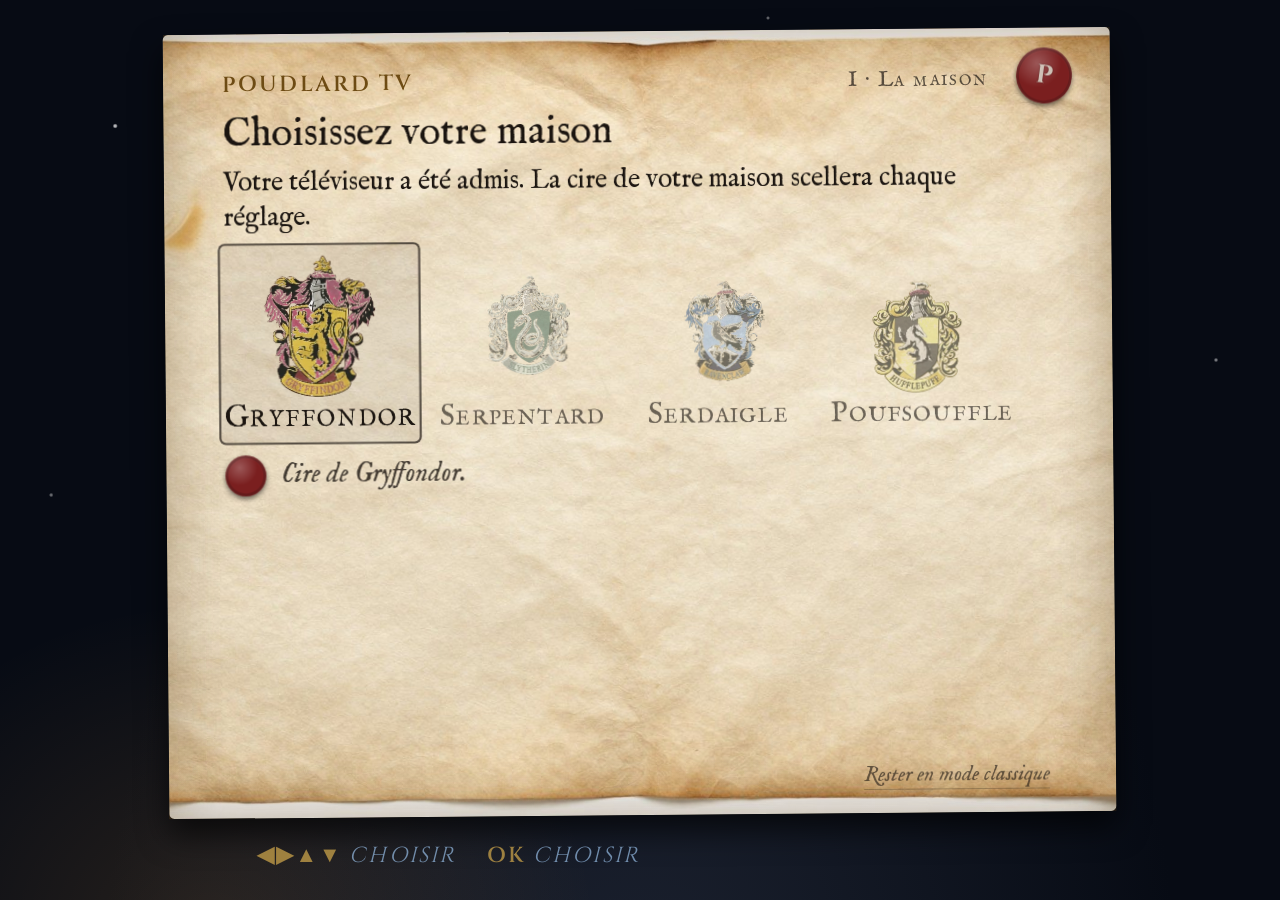
==== commit 2d192036: "0.3: first device round (app launch, links, Home, memory, idle cost, fonts, music, 960x540) From the" ====
--- a/app/tv.html
+++ b/app/tv.html
@@ -4,11 +4,17 @@
 <meta charset="utf-8">
 <meta name="viewport" content="width=device-width,initial-scale=1">
 <title>Poudlard TV</title>
-<!-- Page d'entrée sur la télévision : la scène seule, plein écran, sans banc d'essai.
-     Les polices : fichiers OFL placés dans assets/fonts/ (voir docs/INSTALLATION.md) ; sans eux, polices système. -->
+<!-- Entry page on the TV: the stage alone, full screen, without the test bench. -->
+<!-- Fonts embedded in assets/fonts/ (OFL): no request leaves the page. The four faces of the first screen are
+     preloaded so the first frame is drawn in them. -->
+<link rel="preload" href="assets/fonts/cinzel-latin.woff2" as="font" type="font/woff2" crossorigin>
+<link rel="preload" href="assets/fonts/cinzel-decorative-700-latin.woff2" as="font" type="font/woff2" crossorigin>
+<link rel="preload" href="assets/fonts/eb-garamond-latin.woff2" as="font" type="font/woff2" crossorigin>
+<link rel="preload" href="assets/fonts/im-fell-english-latin.woff2" as="font" type="font/woff2" crossorigin>
 <link rel="stylesheet" href="css/fonts.css">
 <link rel="stylesheet" href="css/base.css">
 <link rel="stylesheet" href="css/shared.css">
+<link rel="stylesheet" href="css/focus.css">
 <link rel="stylesheet" href="css/owl.css">
 <link rel="stylesheet" href="css/rappeltout.css">
 <link rel="stylesheet" href="css/beuglante.css">
--- a/app/css/fonts.css
+++ b/app/css/fonts.css
@@ -1,11 +1,37 @@
-/* Polices embarquées pour la télévision (aucun accès réseau). Déposez les fichiers OFL dans assets/fonts/ :
-   Cinzel-VariableFont_wght.ttf, CinzelDecorative-Bold.ttf, EBGaramond-VariableFont_wght.ttf, EBGaramond-Italic-VariableFont_wght.ttf,
-   IMFellEnglish-Regular.ttf, IMFellEnglish-Italic.ttf, IMFellEnglishSC-Regular.ttf (Google Fonts → Download family), avec leur OFL.txt.
-   Sans ces fichiers, le navigateur retombe sur les polices système : rien ne casse. */
-@font-face { font-family: "Cinzel"; src: url("../assets/fonts/Cinzel-VariableFont_wght.ttf") format("truetype"); font-weight: 400 900; font-display: swap; }
-@font-face { font-family: "Cinzel Decorative"; src: url("../assets/fonts/CinzelDecorative-Bold.ttf") format("truetype"); font-weight: 700; font-display: swap; }
-@font-face { font-family: "EB Garamond"; src: url("../assets/fonts/EBGaramond-VariableFont_wght.ttf") format("truetype"); font-weight: 400 800; font-style: normal; font-display: swap; }
-@font-face { font-family: "EB Garamond"; src: url("../assets/fonts/EBGaramond-Italic-VariableFont_wght.ttf") format("truetype"); font-weight: 400 800; font-style: italic; font-display: swap; }
-@font-face { font-family: "IM Fell English"; src: url("../assets/fonts/IMFellEnglish-Regular.ttf") format("truetype"); font-style: normal; font-display: swap; }
-@font-face { font-family: "IM Fell English"; src: url("../assets/fonts/IMFellEnglish-Italic.ttf") format("truetype"); font-style: italic; font-display: swap; }
-@font-face { font-family: "IM Fell English SC"; src: url("../assets/fonts/IMFellEnglishSC-Regular.ttf") format("truetype"); font-display: swap; }
+/* The interface's fonts, embedded (assets/fonts/, SIL Open Font License 1.1, one OFL-<family>.txt per family).
+   No request leaves the page: the APK has no network permission, and the mock-up no longer calls Google Fonts.
+   Files: woff2 from Google Fonts, latin + latin-ext subsets (French needs only latin: é è à ç œ « » ’ —).
+   Cinzel and EB Garamond (roman) are variable (wght 400–900 and 400–800): one file serves every weight.
+   font-display: block — the files are local, they arrive in a few milliseconds; a short block avoids drawing the
+   first frame in Georgia and re-laying the page out a moment later (a visible jump on the TV). If a file is
+   missing, the browser falls back at once to the families listed in base.css. */
+@font-face { font-family: "Cinzel"; font-style: normal; font-weight: 400 900; font-display: block;
+  src: url("../assets/fonts/cinzel-latin.woff2") format("woff2");
+  unicode-range: U+0000-00FF, U+0131, U+0152-0153, U+02BB-02BC, U+02C6, U+02DA, U+02DC, U+0304, U+0308, U+0329, U+2000-206F, U+20AC, U+2122, U+2191, U+2193, U+2212, U+2215, U+FEFF, U+FFFD; }
+@font-face { font-family: "Cinzel"; font-style: normal; font-weight: 400 900; font-display: block;
+  src: url("../assets/fonts/cinzel-latin-ext.woff2") format("woff2");
+  unicode-range: U+0100-02BA, U+02BD-02C5, U+02C7-02CC, U+02CE-02D7, U+02DD-02FF, U+0304, U+0308, U+0329, U+1D00-1DBF, U+1E00-1E9F, U+1EF2-1EFF, U+2020, U+20A0-20AB, U+20AD-20C4, U+2113, U+2C60-2C7F, U+A720-A7FF; }
+@font-face { font-family: "Cinzel Decorative"; font-style: normal; font-weight: 700; font-display: block;
+  src: url("../assets/fonts/cinzel-decorative-700-latin.woff2") format("woff2");
+  unicode-range: U+0000-00FF, U+0131, U+0152-0153, U+02BB-02BC, U+02C6, U+02DA, U+02DC, U+0304, U+0308, U+0329, U+2000-206F, U+20AC, U+2122, U+2191, U+2193, U+2212, U+2215, U+FEFF, U+FFFD; }
+@font-face { font-family: "Cinzel Decorative"; font-style: normal; font-weight: 700; font-display: block;
+  src: url("../assets/fonts/cinzel-decorative-700-latin-ext.woff2") format("woff2");
+  unicode-range: U+0100-02BA, U+02BD-02C5, U+02C7-02CC, U+02CE-02D7, U+02DD-02FF, U+0304, U+0308, U+0329, U+1D00-1DBF, U+1E00-1E9F, U+1EF2-1EFF, U+2020, U+20A0-20AB, U+20AD-20C4, U+2113, U+2C60-2C7F, U+A720-A7FF; }
+@font-face { font-family: "EB Garamond"; font-style: normal; font-weight: 400 800; font-display: block;
+  src: url("../assets/fonts/eb-garamond-latin.woff2") format("woff2");
+  unicode-range: U+0000-00FF, U+0131, U+0152-0153, U+02BB-02BC, U+02C6, U+02DA, U+02DC, U+0304, U+0308, U+0329, U+2000-206F, U+20AC, U+2122, U+2191, U+2193, U+2212, U+2215, U+FEFF, U+FFFD; }
+@font-face { font-family: "EB Garamond"; font-style: normal; font-weight: 400 800; font-display: block;
+  src: url("../assets/fonts/eb-garamond-latin-ext.woff2") format("woff2");
+  unicode-range: U+0100-02BA, U+02BD-02C5, U+02C7-02CC, U+02CE-02D7, U+02DD-02FF, U+0304, U+0308, U+0329, U+1D00-1DBF, U+1E00-1E9F, U+1EF2-1EFF, U+2020, U+20A0-20AB, U+20AD-20C4, U+2113, U+2C60-2C7F, U+A720-A7FF; }
+@font-face { font-family: "EB Garamond"; font-style: italic; font-weight: 500; font-display: block;
+  src: url("../assets/fonts/eb-garamond-italic-latin.woff2") format("woff2");
+  unicode-range: U+0000-00FF, U+0131, U+0152-0153, U+02BB-02BC, U+02C6, U+02DA, U+02DC, U+0304, U+0308, U+0329, U+2000-206F, U+20AC, U+2122, U+2191, U+2193, U+2212, U+2215, U+FEFF, U+FFFD; }
+@font-face { font-family: "EB Garamond"; font-style: italic; font-weight: 500; font-display: block;
+  src: url("../assets/fonts/eb-garamond-italic-latin-ext.woff2") format("woff2");
+  unicode-range: U+0100-02BA, U+02BD-02C5, U+02C7-02CC, U+02CE-02D7, U+02DD-02FF, U+0304, U+0308, U+0329, U+1D00-1DBF, U+1E00-1E9F, U+1EF2-1EFF, U+2020, U+20A0-20AB, U+20AD-20C4, U+2113, U+2C60-2C7F, U+A720-A7FF; }
+@font-face { font-family: "IM Fell English"; font-style: normal; font-weight: 400; font-display: block;
+  src: url("../assets/fonts/im-fell-english-latin.woff2") format("woff2"); }
+@font-face { font-family: "IM Fell English"; font-style: italic; font-weight: 400; font-display: block;
+  src: url("../assets/fonts/im-fell-english-italic-latin.woff2") format("woff2"); }
+@font-face { font-family: "IM Fell English SC"; font-style: normal; font-weight: 400; font-display: block;
+  src: url("../assets/fonts/im-fell-english-sc-latin.woff2") format("woff2"); }
--- a/app/css/base.css
+++ b/app/css/base.css
@@ -1,26 +1,52 @@
-/* Socle : jetons, banc d'essai, scène TV, transitions d'écrans, effets partagés.
-   L'interface TV elle-même vit dans `.stage` et se mesure en cqw (1 cqw = 1 % de la largeur de l'écran). */
+/* Foundation: tokens, test bench, TV stage, screen transitions, shared effects.
+   The TV interface itself lives inside `.stage` and is measured in cqw (1 cqw = 1% of the screen width). */
 :root {
-  /* Banc d'essai */
+  /* Test bench */
   --bg: #090e19; --panel: #111a2c; --line: #24324f; --fg: #e7ebf3; --muted: #8e9bb4;
-  /* Palette de l'interface (blueprint) */
+  /* Interface palette (blueprint) */
   --night: #070B14; --stone: #1C2230; --moon: #C9D9EA; --mist: #8FB3D9; --ivory: #F1EBDD;
   --gold-light: #F1D58A; --gold: #C9A24A; --gold-dark: #6E4C14; --candle: #FFB457; --parchment: #E8D9B5; --ink: #1B1510;
-  --wax: #7a1f1f; --house-glow: #ffb457;
-  /* Trois familles, trois rôles */
-  --display: "Cinzel", "Trajan Pro", Georgia, serif;        /* gravé : heure, noms, plaques, titres */
-  --body: "EB Garamond", Garamond, Georgia, serif;           /* lu : date, états, réglages */
-  --fell: "IM Fell English", "EB Garamond", Georgia, serif;  /* écrit par un sorcier : Carte, Bibliothèque, Lettre */
+  /* House palette: four tokens, set by html[data-house] below (never inline). Neutral = Gryffindor's red wax, candle glow. */
+  --wax: #7a1f1f; --house-glow: #ffb457; --house-ink: #3a1810; --house-night: #140a0c;
+  /* Three families, three roles (all SIL OFL, bundled in assets/fonts/) */
+  --display: "Cinzel", Georgia, serif;                       /* engraved: time, names, plates, titles */
+  --body: "EB Garamond", Garamond, Georgia, serif;           /* read: date, states, settings */
+  --fell: "IM Fell English", "EB Garamond", Georgia, serif;  /* written by a wizard: Map, Library, Letter */
   --title: var(--display); --serif: var(--body); --book: var(--fell);
   --ui: "Segoe UI", system-ui, sans-serif;
-  --k: 1;                      /* facteur de temps : 3 en ralenti */
+  /* Type scale at 3 m: nothing below --t-hint. Safe area: nothing closer to an edge than --safe-x / --safe-y.
+     On the TV the WebView lays out at 960x540 CSS px (DPR 2): hint 16 px, body 20, label 22, title 27, clock 61 CSS px,
+     drawn at twice that on the 1080p panel; the same proportions as a 1920x1080 browser at DPR 1 (cqw scale with it). */
+  --text-scale: 1;
+  /* TV reading distance (3 m, 1080p): hints 1.7 cqw ≈ 33 px, body 2.1 ≈ 40 px, labels 2.3, titles 2.8, the clock 6.4.
+     Capitals are tracked lightly (.1em): wide tracking reads as decoration on a TV, not as text. */
+  --t-hint: calc(var(--text-scale) * 1.7cqw); --t-body: calc(var(--text-scale) * 2.1cqw); --t-label: calc(var(--text-scale) * 2.3cqw); --t-title: calc(var(--text-scale) * 2.8cqw); --t-clock: calc(var(--text-scale) * 6.4cqw);
+  --safe-x: 5cqw; --safe-y: 4.5cqw; --track-wide: .1em; --track-tight: .06em;
+  /* Focus grammar (focus.css): rest → focus → press → land. The focus is a slow breath (--t-focus, --ease-breath):
+     the gold rises in the logo and the scale settles without a bounce. --t-land stays at 200 ms, the time home.js
+     keeps .is-land on the app. */
+  --t-focus: 560ms; --t-press-in: 120ms; --t-press-out: 300ms; --t-land: 200ms;
+  --ease-out: cubic-bezier(.25, .7, .2, 1); --ease-settle: cubic-bezier(.3, .5, .15, 1);
+  --ease-breath: cubic-bezier(.42, 0, .12, 1);       /* slow in, long soft settle, no overshoot */
+  /* Screen transitions (router.js removes the leaving layer after 700 ms, 820 for the crane: nothing longer here).
+     One scene curve for the camera moves, a plain ease for the fades, a short candle-snuff. */
+  --t-scene: 700ms; --t-scene-fade: 600ms; --t-snuff: 260ms;
+  --ease-scene: cubic-bezier(.55, .02, .18, 1); --ease-fade: cubic-bezier(.35, 0, .25, 1);
+  --k: 1;                      /* time factor: 3 in slow motion */
   color-scheme: dark;
 }
 :root[data-slow="1"] { --k: 3; }
+html[data-text="grand"] { --text-scale: 1.25; }   /* "Taille du texte : Grand" (config.text) */
+/* The four houses: wax (seals), glow (candle, focus rings), ink (strokes on parchment), night (the Parapet's shade). */
+html[data-house="gryffondor"] { --wax: #7a1f1f; --house-glow: #ffb457; --house-ink: #3a1810; --house-night: #140a0c; }
+html[data-house="serpentard"] { --wax: #1f4a2e; --house-glow: #9fe3b8; --house-ink: #10261a; --house-night: #07130d; }
+html[data-house="serdaigle"] { --wax: #1f3a6b; --house-glow: #9fc4ff; --house-ink: #101c33; --house-night: #070e1c; }
+html[data-house="poufsouffle"] { --wax: #8a6a1c; --house-glow: #ffe28a; --house-ink: #2c2008; --house-night: #120e04; }
+html[data-house="none"] { --wax: #7a1f1f; --house-glow: #ffb457; --house-ink: #1B1510; --house-night: #070B14; }
 * { box-sizing: border-box; }
 html, body { margin: 0; background: var(--bg); color: var(--fg); font-family: var(--ui); font-size: 15px; line-height: 1.5; }
 
-/* ---- Banc d'essai (hors TV) ---- */
+/* ---- Test bench (outside the TV) ---- */
 .bench { max-width: 1360px; margin: 0 auto; padding: 24px max(16px, env(safe-area-inset-left)) 48px; display: grid; gap: 20px; }
 .bench-head h1 { font-family: var(--title); font-weight: 600; letter-spacing: .08em; font-size: clamp(22px, 3vw, 30px); color: var(--gold); margin: 0; }
 .bench-head p { margin: 6px 0 0; color: var(--muted); max-width: 76ch; }
@@ -40,27 +66,45 @@
 .toggle { display: flex; align-items: center; gap: 10px; font-size: 14px; cursor: pointer; margin-bottom: 10px; }
 .toggle input { width: 17px; height: 17px; accent-color: var(--gold); margin: 0; }
 
-/* ---- Scène TV ---- */
+/* ---- TV stage ---- */
 .stage { position: relative; width: 100%; aspect-ratio: 16 / 9; overflow: hidden; border-radius: 6px; background: #000; outline: none;
   container-type: inline-size; cursor: default; font-size: 1cqw; }
 .stage:fullscreen { border-radius: 0; width: 100vw; height: 100vh; aspect-ratio: auto; }
 .stage:focus-visible { box-shadow: 0 0 0 2px var(--gold); }
-.screen { position: absolute; inset: 0; overflow: hidden; transition: transform calc(var(--k) * 700ms) cubic-bezier(.65, 0, .25, 1), opacity calc(var(--k) * 600ms) ease; }
+/* A screen layer: no permanent clip-path or mask (a round clip on the layer would cost a full-screen mask texture under
+   every composited child on the TV); transitions move transform and opacity only. */
+.screen { position: absolute; inset: 0; overflow: hidden;
+  transition-property: transform, opacity;
+  transition-duration: calc(var(--k) * var(--t-scene)), calc(var(--k) * var(--t-scene-fade));
+  transition-timing-function: var(--ease-scene), var(--ease-fade); }
 .screen.enter-fade { opacity: 0; }
 .screen.leave-fade { opacity: 0; }
-.screen.enter-up { transform: translateY(100%); }     /* le nouvel écran monte depuis le bas */
+.screen.enter-up { transform: translateY(100%); }     /* the new screen rises from the bottom */
 .screen.leave-up { transform: translateY(-100%); }
 .screen.enter-down { transform: translateY(-100%); }
 .screen.leave-down { transform: translateY(100%); }
-.screen.enter-iris { clip-path: circle(0% at 50% 60%); }
+/* "Iris" (into the Room of Requirement): the room opens out of the dark, slightly drawn back, then settles (no clip-path). */
+.screen.enter-iris { opacity: 0; transform: scale(.94); }
 .screen.leave-iris { opacity: 0; }
-.screen { clip-path: circle(150% at 50% 60%); transition-property: transform, opacity, clip-path; }
+/* Camera moves (router.js): the crane down to Ollivanders (the Parapet lifts and grows a little while the shop window
+   rises from below), its reverse, and the candle-snuff into the Room of Requirement (a short fade to black, then the
+   Room fades in over --t-scene-fade). The crane travel is modest: a camera move, not a slide. */
+.screen.enter-crane { transform: translateY(34%); opacity: 0; }
+.screen.leave-crane { transform: translateY(-8%) scale(1.04); opacity: 0; }
+.screen.enter-uncrane { transform: translateY(-8%) scale(1.04); opacity: 0; }
+.screen.leave-uncrane { transform: translateY(34%); opacity: 0; }
+.screen.leave-snuff { opacity: 0; transition-duration: calc(var(--k) * var(--t-snuff)); transition-timing-function: var(--ease-fade); }
+.screen.enter-snuff { opacity: 0; }
+html:not([data-motion="auto"]) .screen.enter-crane, html:not([data-motion="auto"]) .screen.enter-uncrane { transform: none; }
+html:not([data-motion="auto"]) .screen.leave-crane, html:not([data-motion="auto"]) .screen.leave-uncrane { transform: none; }
+html:not([data-motion="auto"]) .screen { transition-duration: calc(var(--k) * 200ms); }
 
 .fx-dust { position: absolute; inset: 0; width: 100%; height: 100%; pointer-events: none; z-index: 40; }
-.fx-lumos { position: absolute; top: 0; left: 0; width: 6cqw; height: 6cqw; margin: -3cqw 0 0 -3cqw; border-radius: 50%; pointer-events: none; z-index: 45;
-  background: radial-gradient(closest-side, #fffef4, #ffe39acc 40%, #ffd06a00); }
+/* A soft halo, not a flash: the core is already translucent and the falloff is long. */
+.fx-lumos { position: absolute; top: 0; left: 0; width: 8cqw; height: 8cqw; margin: -4cqw 0 0 -4cqw; border-radius: 50%; pointer-events: none; z-index: 45;
+  background: radial-gradient(closest-side, #fff8e68a 0%, #ffe8b35a 30%, #ffc97a2a 60%, #ffd06a00 100%); }
 
 .screen-error { position: absolute; inset: 0; display: grid; place-content: center; gap: 1cqw; text-align: center; background: var(--night); }
-.screen-error .engraved { font-size: 2.4cqw; }
+.screen-error .engraved { font-size: var(--t-title); }
 
 @media (prefers-reduced-motion: reduce) { .screen { transition-duration: 1ms; } }
--- a/app/css/shared.css
+++ b/app/css/shared.css
@@ -1,54 +1,66 @@
-/* Matières et composants partagés par les écrans. */
+/* Materials and components shared by the screens. */
 
-/* Logo d'appli : ivoire gravé en creux au repos, or en relief en focus (classe is-focus sur un ancêtre, ou .lit sur le logo).
-   Cinq calques masqués par le même SVG (--m). Aucun filtre, aucun blur : le relief vient des décalages. */
+/* App logo: ivory engraved in relief at rest, embossed gold in focus (is-focus class on an ancestor, or .lit on the logo).
+   Five layers masked by the same SVG (--m). No filter, no blur: the relief comes from the offsets.
+   The gold is a cross-fade, not a switch: a gradient cannot transition, so it sits on the base layer's ::after
+   (inside the same mask) and only its opacity moves, on the focus breath (--t-focus, --ease-breath).
+   The shine and the molten gold move a gradient by transform (a pseudo-element wider / taller than the logo, clipped
+   by the mask), never by background-position: compositor only, no repaint per frame. */
 .app-logo { --m: none; position: relative; width: 100%; height: 100%; }
 .app-logo i { position: absolute; inset: 0; -webkit-mask: var(--m) center / contain no-repeat; mask: var(--m) center / contain no-repeat;
-  transition: opacity calc(var(--k) * 250ms), transform calc(var(--k) * 250ms), background-color calc(var(--k) * 250ms); }
+  transition: opacity calc(var(--k) * var(--t-focus)) var(--ease-breath), transform calc(var(--k) * var(--t-focus)) var(--ease-breath), background-color calc(var(--k) * var(--t-focus)) var(--ease-breath); }
 .app-logo.luma i { mask-mode: luminance; }
 .app-logo .l-ext { background: var(--gold-dark); transform: translateY(.16cqw); opacity: 0; }
 .app-logo .l-rimD { background: var(--night); opacity: .6; transform: translateY(.1cqw); }
 .app-logo .l-rimL { background: var(--moon); opacity: .35; transform: translateY(-.05cqw); }
 .app-logo .l-base { background: var(--ivory); opacity: .72; }
-.app-logo .l-shine { opacity: 0; mix-blend-mode: screen; background: linear-gradient(105deg, transparent 40%, #FFF8E0 50%, transparent 60%); background-size: 260% 100%; background-position: 160% 0; }
+.app-logo .l-base::after { content: ""; position: absolute; inset: 0; opacity: 0; transition: opacity calc(var(--k) * var(--t-focus)) var(--ease-breath);
+  background: linear-gradient(165deg, #FFF6CF 0%, #F3D27A 22%, #C08F35 46%, #F6DD8F 62%, #A26F24 82%, #F1CF7C 100%); }
+.app-logo .l-shine { opacity: 0; overflow: hidden; }
+.app-logo .l-shine::before { content: ""; position: absolute; top: 0; bottom: 0; left: 0; width: 260%; transform: translateX(-98.5%);
+  background: linear-gradient(105deg, transparent 38%, #FFF8E07a 50%, transparent 62%); }
 .is-focus .app-logo .l-ext, .app-logo.lit .l-ext { opacity: 1; }
 .is-focus .app-logo .l-rimL, .app-logo.lit .l-rimL { opacity: .9; transform: translateY(-.08cqw); }
 .is-focus .app-logo .l-rimD, .app-logo.lit .l-rimD { opacity: .7; transform: translateY(.1cqw); }
-.is-focus .app-logo .l-base, .app-logo.lit .l-base { opacity: 1; background: linear-gradient(165deg, #FFF6CF 0%, #F3D27A 22%, #C08F35 46%, #F6DD8F 62%, #A26F24 82%, #F1CF7C 100%); }
-.is-focus .app-logo .l-shine, .app-logo.lit .l-shine { opacity: 1; animation: logo-shine calc(var(--k) * 700ms) ease-out 1 forwards; }
-@keyframes logo-shine { from { background-position: 160% 0; } to { background-position: -60% 0; } }
-/* Or en fusion (Lumos) : le dégradé coule de haut en bas. */
-.app-logo.molten .l-base { background-size: 100% 300%; animation: logo-molten calc(var(--k) * 300ms) ease-in forwards; }
-@keyframes logo-molten { from { background-position: 0 0; } to { background-position: 0 100%; } }
+.is-focus .app-logo .l-base, .app-logo.lit .l-base { opacity: 1; }
+.is-focus .app-logo .l-base::after, .app-logo.lit .l-base::after { opacity: 1; }
+/* The shine: one slow pass, a breath after the gold has risen. */
+.is-focus .app-logo .l-shine, .app-logo.lit .l-shine { opacity: 1; }
+.is-focus .app-logo .l-shine::before, .app-logo.lit .l-shine::before { animation: logo-shine calc(var(--k) * 1200ms) cubic-bezier(.4, 0, .3, 1) calc(var(--k) * 120ms) 1 forwards; }
+@keyframes logo-shine { from { transform: translateX(-98.5%); } to { transform: translateX(36.9%); } }
+/* Molten gold (Lumos): the gradient flows from top to bottom, unhurried (the ::after grows to three logo heights and
+   slides up by two of them: the same picture as a background-size of 300 % moving to 100 %). */
+.app-logo .l-base { overflow: hidden; }
+.app-logo.molten .l-base::after { bottom: auto; height: 300%; animation: logo-molten calc(var(--k) * 700ms) cubic-bezier(.4, 0, .3, 1) forwards; }
+@keyframes logo-molten { from { transform: translateY(0); } to { transform: translateY(-66.667%); } }
 
-/* Texte gravé dans l'or / dans la pierre. */
-.engraved { font-family: var(--display); font-weight: 600; letter-spacing: .2em; text-transform: uppercase; color: var(--gold-light);
+/* Text engraved in gold / in stone. */
+.engraved { font-family: var(--display); font-weight: 600; letter-spacing: var(--track-wide); text-transform: uppercase; color: var(--gold-light);
   text-shadow: 0 -.05cqw 0 #FFF6CF59, 0 .1cqw .1cqw #000000b3; }
 .engraved.gold-text { background: linear-gradient(175deg, #FFF6CF 0%, #F3D27A 25%, #C08F35 50%, #F6DD8F 65%, #A26F24 85%, #F1CF7C 100%);
   -webkit-background-clip: text; background-clip: text; -webkit-text-fill-color: transparent; text-shadow: none; }
-.stone-text { font-family: var(--display); font-weight: 600; letter-spacing: .2em; text-transform: uppercase; color: var(--moon); opacity: .75;
+.stone-text { font-family: var(--display); font-weight: 600; letter-spacing: var(--track-wide); text-transform: uppercase; color: var(--moon); opacity: .75;
   text-shadow: 0 -.05cqw 0 #ffffff33, 0 .1cqw .15cqw #000000cc; }
 
-/* Parchemin (Carte, réglages, Lettre) : image générée si présente, sinon dégradé. */
+/* Parchment (Map, settings, Letter): the generated image if present, otherwise a gradient. */
 .parchment { position: relative; color: var(--ink); background: var(--parchment) url("../assets/parchment.jpg") center / cover no-repeat; box-shadow: 0 1.2cqw 2.4cqw #000a; }
 .parchment::after { content: ""; position: absolute; inset: 0; pointer-events: none; box-shadow: inset 0 0 4cqw #6b4a1a55; }
 
-/* Plaque de laiton. */
+/* Brass plate. */
 .brass { font-family: var(--fell); font-variant: small-caps; letter-spacing: .12em; color: #2b1a0c; padding: .35cqw 1.6cqw;
   background: linear-gradient(#e8d293, #b8954e 55%, #d9bb6b); box-shadow: inset 0 .08cqw 0 #fff6cf80, inset 0 -.08cqw 0 #5a3d0f, 0 .3cqw .6cqw #0009; border-radius: .2cqw; }
 
-/* Sceau de cire (couleur de maison). */
+/* Wax seal (house color). */
 .wax-seal { width: 2.6cqw; height: 2.6cqw; border-radius: 50%; background: radial-gradient(circle at 35% 30%, #ffffff40, transparent 45%), var(--wax, #7a1f1f);
   box-shadow: inset 0 0 0 .22cqw #00000030, inset 0 .1cqw .3cqw #ffffff30, 0 .2cqw .4cqw #0008; }
 
-/* Bande d'aide en bas d'écran. */
-.keyhint { position: absolute; left: 50%; bottom: 1.6cqw; transform: translateX(-50%); display: flex; gap: 2.4cqw; white-space: nowrap;
-  font-family: var(--display); font-size: 1.1cqw; letter-spacing: .25em; text-transform: uppercase; color: var(--mist); opacity: .6; transition: opacity calc(var(--k) * 600ms); }
+/* Help strip at the bottom of the screen. */
+.keyhint { position: absolute; left: 50%; bottom: calc(var(--safe-y) - 2.4cqw); transform: translateX(-50%); display: flex; gap: 2.4cqw; white-space: nowrap;
+  font-family: var(--display); font-size: var(--t-hint); letter-spacing: var(--track-wide); text-transform: uppercase; color: var(--mist); opacity: .75; transition: opacity calc(var(--k) * 600ms); }
 .keyhint b { font-weight: 600; color: var(--gold); margin-right: .5cqw; }
 .keyhint.hidden { opacity: 0; }
 
-/* Grain de pellicule : tuile de bruit déplacée par pas, coût nul. Posée par main.js sur la scène. */
-.film-grain { position: absolute; inset: -10%; pointer-events: none; z-index: 60; opacity: .045; mix-blend-mode: overlay;
-  background-repeat: repeat; animation: grain-step 1s steps(8) infinite; }
-@keyframes grain-step { 0% { transform: translate(0, 0); } 25% { transform: translate(-3%, 2%); } 50% { transform: translate(2%, -3%); } 75% { transform: translate(-1%, -2%); } 100% { transform: translate(3%, 1%); } }
-html[data-motion="economie"] .film-grain { display: none; }
+/* Quill writing, shared: a line appears as if just written (the boot clock). Opacity and a short slide only: a
+   clip-path reveal would repaint every frame. */
+.write-in { animation: write-in calc(var(--k) * 420ms) cubic-bezier(.2, .7, .2, 1) both; }
+@keyframes write-in { from { opacity: 0; transform: translateX(-.6cqw); } to { opacity: 1; transform: none; } }
--- a/app/css/focus.css
+++ b/app/css/focus.css
@@ -0,0 +1,22 @@
+/* One focus grammar for every screen: rest → focus (--t-focus) → press (--t-press-in / --t-press-out) → land (--t-land).
+   The screens keep their own look (gold, ivory frame, ink underline); these classes only add the shared timings.
+   .is-press: set by the screens on the 'okdown' action (input.js), removed on 'ok' / 'longok'.
+   .is-land : set by the Parapet for --t-land after Hedwig lands (a small settle of the focused app).
+   The press is the only quick move of the grammar; the release and the focus itself breathe (--ease-breath). */
+.is-focus.is-press { transition: transform calc(var(--k) * var(--t-press-in)) var(--ease-out); }
+.is-focus:not(.is-press) { transition-duration: calc(var(--k) * var(--t-press-out)); }
+.home-app.is-focus.is-press { transform: scale(1.25); }
+.map-cell.is-focus.is-press { transform: scale(1); }
+.cls-tile.is-focus.is-press .cls-plate { transform: scale(1.02); }
+.set-btn.is-focus.is-press, .sort-btn.is-focus.is-press { transform: scale(.985); }
+/* The Admission Letter (sorting.css): the inked item gives a little under the finger, then settles back. */
+.sort-cell.is-focus.is-press { transform: scale(1.01); }
+.sort-shield.is-focus.is-press { transform: translateY(-.2cqw) scale(1.03); }
+.sort-enum.is-focus.is-press { transform: translateX(.3cqw) scale(.99); }
+.sort-link.is-focus.is-press { transform: translateX(-.2cqw) scale(.97); }
+.home-bar-item.is-focus.is-press { transform: scale(1.06); }
+/* Hedwig's weight: the app dips by six thousandths and comes back, over the 200 ms home.js keeps the class. */
+.home-app.is-land { animation: focus-land calc(var(--k) * var(--t-land)) var(--ease-settle); }
+@keyframes focus-land { 0% { transform: scale(1.28); } 45% { transform: scale(1.272); } 100% { transform: scale(1.28); } }
+html:not([data-motion="auto"]) .is-land { animation: none; }
+html:not([data-motion="auto"]) .is-focus.is-press, html:not([data-motion="auto"]) .is-focus:not(.is-press) { transition-duration: calc(var(--k) * 200ms); }
--- a/app/css/rappeltout.css
+++ b/app/css/rappeltout.css
@@ -1,44 +1,57 @@
-/* Rappeltout : sphère de verre (menu contextuel partagé). Préfixe .rpt-.
-   Verre en dégradés radiaux (corps sombre, reflet de lune en haut à gauche, retour de lumière en bas à droite),
-   ombres statiques seulement ; en mouvement : transform et opacity, rien d'autre.
-   La ligne choisie porte .is-on (l'écran appelant garde son unique .is-focus sous le voile). */
+/* Rappeltout (Remembrall): glass sphere (shared context menu). Prefix .rpt-.
+   Glass made of radial gradients (dark body, moon reflection at the top left, bounced light at the bottom right),
+   static shadows only; in motion: transform and opacity, nothing else, and only while it opens or closes.
+   The sphere's width is set by rappeltout.js from its text (aspect-ratio 1 makes the height); a label wraps on
+   two lines rather than widening the sphere past the screen. The chosen line carries .is-on (the calling screen
+   keeps its single .is-focus under the veil). */
 
 .rpt-veil { position: absolute; inset: 0; z-index: 70; background: var(--night); opacity: 0; pointer-events: none;
   transition: opacity calc(var(--k) * 200ms) ease; }
-.rpt-veil.is-on { opacity: .5; }
+.rpt-veil.is-on { opacity: .55; }
 
-.rpt-orb { position: absolute; z-index: 71; min-width: 17cqw; aspect-ratio: 1; border-radius: 50%; display: flex; align-items: center; justify-content: center;
+.rpt-orb { position: absolute; z-index: 71; min-width: 17cqw; aspect-ratio: 1; box-sizing: border-box; border-radius: 50%; display: flex; align-items: center; justify-content: center;
   padding: 2cqw 2.6cqw; color: var(--moon); text-align: center; pointer-events: none; transform-origin: 50% 50%;
   background:
-    radial-gradient(circle at 32% 24%, #ffffff66 0%, #ffffff1a 14%, #ffffff00 34%),     /* reflet de lune */
-    radial-gradient(circle at 70% 84%, #c9d9ea33 0%, #c9d9ea00 38%),                    /* retour de lumière */
-    radial-gradient(circle at 50% 56%, #1c2230f2 0%, #121a28f4 58%, #070b14fa 100%);     /* corps du verre */
+    radial-gradient(circle at 32% 24%, #ffffff66 0%, #ffffff1a 14%, #ffffff00 34%),     /* moon reflection */
+    radial-gradient(circle at 70% 84%, #c9d9ea33 0%, #c9d9ea00 38%),                    /* bounced light */
+    radial-gradient(circle at 50% 56%, #1c2230f2 0%, #121a28f4 58%, #070b14fa 100%);     /* body of the glass */
   box-shadow: inset 0 0 0 .1cqw #c9d9ea4d, inset -.4cqw -.6cqw 1.8cqw #00000099, inset .3cqw .4cqw 1.2cqw #ffffff14, 0 1.4cqw 2.6cqw #000c;
   opacity: 0; transform: scale(.6);
   transition: transform calc(var(--k) * 250ms) cubic-bezier(.2, .9, .3, 1.18), opacity calc(var(--k) * 200ms) ease; }
-.rpt-orb.is-on { opacity: 1; transform: scale(1); }
+.rpt-orb.is-on { opacity: 1; transform: none; }
 .rpt-orb.is-off { opacity: 0; transform: scale(.82); transition-duration: calc(var(--k) * 180ms); }
 .rpt-orb.is-reduced { transform: none; transition: opacity calc(var(--k) * 200ms) ease; }
 .rpt-orb.is-reduced.is-off { transform: none; }
+/* Too many lines for any sphere that fits the screen: a rounded pane of the same glass. */
+.rpt-orb.is-tall { aspect-ratio: auto; border-radius: 3cqw; padding: 2.2cqw 2.8cqw; }
 
-/* Filet de verre en bas de la sphère : une courbe claire, statique. */
+/* Glass rim at the bottom of the sphere: a light curve, static. */
 .rpt-orb::after { content: ""; position: absolute; left: 18%; right: 18%; bottom: 7%; height: 10%; border-radius: 50%; pointer-events: none;
   border-bottom: .12cqw solid #c9d9ea2e; }
+.rpt-orb.is-tall::after { display: none; }
 
-.rpt-body { display: flex; flex-direction: column; align-items: center; gap: .15cqw; }
+.rpt-body { display: flex; flex-direction: column; align-items: center; gap: .15cqw; max-width: 34cqw; }
 .rpt-body.is-refuse { animation: rpt-refuse calc(var(--k) * 240ms) ease-in-out 1; }
 @keyframes rpt-refuse { 0%, 100% { transform: rotate(0); } 25% { transform: rotate(-1.5deg); } 75% { transform: rotate(1.5deg); } }
 
-/* Titre : le nom de l'appli, Cinzel gravé, 1.5 cqw minimum (lisible à 3 m). */
-.rpt-title { font-family: var(--display); font-weight: 600; font-size: 1.5cqw; letter-spacing: .2em; text-transform: uppercase; color: var(--gold);
-  margin-bottom: .6cqw; white-space: nowrap; }
+/* Title: the app name, engraved Cinzel, 1.5 cqw minimum (readable from 3 m); wraps rather than widening the sphere. */
+.rpt-title { max-width: 30cqw; font-family: var(--display); font-weight: 600; font-size: var(--t-hint); line-height: 1.25; letter-spacing: var(--track-wide); text-transform: uppercase; color: var(--gold);
+  margin-bottom: .6cqw; text-wrap: balance; overflow-wrap: anywhere; }
 .rpt-title:empty { display: none; }
 
-/* Lignes : la couleur change d'un coup (pas de transition de couleur), opacité et transform seulement. */
-.rpt-line { position: relative; font-family: var(--body); font-weight: 500; font-size: 1.9cqw; line-height: 1.28; white-space: nowrap; opacity: .72;
-  padding: 0 1.6cqw; transition: opacity calc(var(--k) * 150ms), transform calc(var(--k) * 150ms); }
+/* The lines' window and track (the track slides only when the window is smaller than the list). */
+.rpt-list { position: relative; display: flex; flex-direction: column; align-items: center; }
+.rpt-list.is-window { overflow: hidden; align-self: stretch; }
+.rpt-track { position: relative; display: flex; flex-direction: column; align-items: center; gap: .15cqw; transition: transform calc(var(--k) * 150ms); }
+
+/* Lines: the colour changes at once (no colour transition), opacity and transform only. A long label takes two lines. */
+.rpt-line { position: relative; max-width: 30cqw; font-family: var(--body); font-weight: 500; font-size: var(--t-body); line-height: 1.22; opacity: .74;
+  padding: .1cqw 1.8cqw; text-wrap: balance; overflow-wrap: anywhere; transition: opacity calc(var(--k) * 150ms), transform calc(var(--k) * 150ms); }
 .rpt-line.is-on { opacity: 1; color: var(--gold-light); transform: translateX(.2cqw); }
-.rpt-line.is-on::before { content: "✦"; position: absolute; left: -.2cqw; top: 50%; transform: translateY(-50%); font-size: 1.1cqw; color: var(--gold); }
-.rpt-line.is-disabled { opacity: .38; font-style: italic; }
-.rpt-line.is-disabled.is-on { opacity: .55; color: var(--moon); }
-.rpt-line.is-disabled.is-on::before { color: var(--mist); }
+/* The chosen line's star, drawn (clip-path, static): the embedded fonts have no ✦ glyph, and a missing glyph makes
+   the browser search the system fonts while laying the sphere out. Centred on the first line. */
+.rpt-line.is-on::before { content: ""; position: absolute; left: .1cqw; top: calc(var(--t-body) * .61 + .1cqw - .55cqw); width: 1.1cqw; height: 1.1cqw; background: var(--gold);
+  clip-path: polygon(50% 0, 61% 39%, 100% 50%, 61% 61%, 50% 100%, 39% 61%, 0 50%, 39% 39%); }
+.rpt-line.is-disabled { opacity: .45; font-style: italic; }
+.rpt-line.is-disabled.is-on { opacity: .62; color: var(--moon); }
+.rpt-line.is-disabled.is-on::before { background: var(--mist); }
--- a/app/css/beuglante.css
+++ b/app/css/beuglante.css
@@ -1,13 +1,14 @@
-/* Beuglante : enveloppe rouge qui glisse du bas, tremble quatre fois, délivre un message en IM Fell et se consume.
-   La seule chose rouge vif de l'interface. Mouvement : transform et opacité seulement. */
+/* Beuglante (Howler): a red envelope that slides up from the bottom, shakes four times, delivers a message in IM Fell and burns out.
+   The only bright red thing in the interface. Motion: transform and opacity only, on arrival and departure; nothing
+   runs while it waits. The message is never cut: it wraps on as many lines as it needs. */
 
-.beuglante { position: absolute; left: 50%; bottom: 4.2cqw; z-index: 70; width: 46cqw; pointer-events: none;
+.beuglante { position: absolute; left: 50%; bottom: 6cqw; z-index: 70; width: 52cqw; max-width: calc(100cqw - 2 * var(--safe-x)); pointer-events: none;
   transform: translate(-50%, 140%); opacity: 1;
   transition: transform calc(var(--k) * 450ms) cubic-bezier(.2, .8, .2, 1), opacity calc(var(--k) * 700ms) ease; }
 .beuglante.is-in { transform: translate(-50%, 0); }
 .beuglante.is-burn { opacity: 0; transform: translate(-50%, -2.6cqw); transition-timing-function: ease-in, ease; }
 
-/* L'enveloppe : rouge cire, bords droits, rabat sombre et sceau. Le tremblement vit sur ce calque (rotate seul). */
+/* The envelope: wax red, straight edges, dark flap and seal. The shake lives on this layer (rotate only). */
 .beuglante-env { position: relative; padding: 2.4cqw 1.3cqw 1.3cqw; background: #B5121B; border-radius: .35cqw; transform-origin: 50% 100%;
   box-shadow: inset 0 .1cqw 0 #ff5a5a66, inset 0 -.12cqw 0 #5a0608, 0 1.2cqw 2.4cqw #000c; }
 .beuglante.is-shake .beuglante-env { animation: beuglante-shake calc(var(--k) * 640ms) ease-in-out 1; }
@@ -19,25 +20,25 @@
   87.5% { transform: rotate(-1.5deg); }
 }
 
-/* Rabat triangulaire (clip-path statique) et sceau de cire noire à liseré d'or. */
+/* Triangular flap (static clip-path) and black wax seal with a gold rim. */
 .beuglante-flap { position: absolute; left: 0; right: 0; top: 0; height: 2.6cqw; background: #8C0B12;
   clip-path: polygon(0 0, 100% 0, 50% 100%); }
 .beuglante-seal { position: absolute; left: 50%; top: 1.5cqw; width: 2.2cqw; height: 2.2cqw; transform: translateX(-50%); border-radius: 50%;
   background: radial-gradient(circle at 35% 30%, #ffffff2e, transparent 45%), #2a0608;
   box-shadow: inset 0 0 0 .18cqw #00000055, 0 0 0 .12cqw var(--gold-dark), 0 .2cqw .4cqw #0009; }
 
-/* La lettre elle-même : parchemin, encre, IM Fell. */
+/* The letter itself: parchment, ink, IM Fell. */
 .beuglante-paper { position: relative; background: var(--parchment); color: var(--ink); padding: 1.3cqw 1.8cqw; border-radius: .15cqw;
   box-shadow: inset 0 0 2.4cqw #6b4a1a33, 0 .3cqw .6cqw #0007; }
-.beuglante-msg { font-family: var(--fell); font-size: 2cqw; line-height: 1.3; text-align: center; }
+.beuglante-msg { font-family: var(--fell); font-size: var(--t-label); line-height: 1.3; text-align: center; text-wrap: pretty; overflow-wrap: anywhere; }
 
-/* L'action (au plus une) : OK la choisit, Retour ignore. Sur le rouge, en ivoire. */
-.beuglante-act { display: flex; align-items: baseline; justify-content: center; gap: .8cqw; margin-top: 1cqw; white-space: nowrap;
-  font-family: var(--body); font-size: 1.6cqw; color: var(--ivory); }
-.beuglante-act b { font-family: var(--display); font-weight: 600; font-size: 1.5cqw; letter-spacing: .2em; color: var(--gold-light); }
-.beuglante-act i { font-style: normal; font-size: 1.5cqw; opacity: .6; margin-left: 1.4cqw; }
+/* The action (one at most): OK picks it, Back ignores it. On the red, in ivory. */
+.beuglante-act { display: flex; flex-wrap: wrap; align-items: baseline; justify-content: center; gap: .4cqw .8cqw; margin-top: 1cqw;
+  font-family: var(--body); font-size: var(--t-hint); color: var(--ivory); }
+.beuglante-act b { font-family: var(--display); font-weight: 600; font-size: var(--t-hint); letter-spacing: var(--track-wide); color: var(--gold-light); }
+.beuglante-act i { font-style: normal; font-size: var(--t-hint); opacity: .6; margin-left: 1.4cqw; }
 
-/* Mouvement réduit : fondu 200 ms, pas de montée, pas de tremblement. */
+/* Reduced motion: 200 ms fade, no rise, no shake. */
 .beuglante.is-reduced { transform: translate(-50%, 0); opacity: 0; transition: opacity calc(var(--k) * 200ms) ease; }
 .beuglante.is-reduced.is-in { opacity: 1; }
 .beuglante.is-reduced.is-burn { opacity: 0; transform: translate(-50%, 0); }
--- a/app/css/screens/sorting.css
+++ b/app/css/screens/sorting.css
@@ -1,5 +1,7 @@
-/* La Lettre d'admission (premier lancement) : une lettre de parchemin posée de biais sur la nuit, écrite en IM Fell.
-   Préfixe .sort- ; tout en cqw ; transform et opacity seulement (plus un clip-path pour l'écriture à la plume). */
+/* The Admission Letter (first launch): a parchment letter laid at a slight angle on the night, written in IM Fell.
+   Prefix .sort-; everything in cqw; motion in transform and opacity only, nothing that loops.
+   Focus on parchment, one grammar for every control: the focused item is inked (dark ink plate, parchment letters)
+   and settles a little forward; the rest of the sheet stays as written. Lumos alone turns gold. */
 .screen-sorting { background: var(--night); }
 .sort-room { position: absolute; inset: 0; overflow: hidden; perspective: 160cqw; }
 .sort-stars { position: absolute; inset: 0; background:
@@ -11,116 +13,161 @@
 .sort-candle { position: absolute; left: -12cqw; bottom: -16cqw; width: 64cqw; height: 44cqw; pointer-events: none;
   background: radial-gradient(ellipse at 45% 70%, var(--house-glow) 0%, transparent 60%); opacity: .13; }
 
-/* ---- La lettre ---- */
-.sort-letter { position: absolute; left: 14cqw; right: 14cqw; top: 2.4cqw; bottom: 5.4cqw; border-radius: .4cqw; padding: 3cqw 4.2cqw 3cqw 4.6cqw;
-  transform: rotate(-.6deg) translateY(2cqw); opacity: 0; transition: transform calc(var(--k) * 700ms) cubic-bezier(.33, 0, .2, 1), opacity calc(var(--k) * 400ms) ease; }
-.is-open .sort-letter { transform: rotate(-.6deg) translateY(0); opacity: 1; }
+/* ---- The letter ----
+   Vertical budget (cqw, 56.25 for the whole screen): letter 2.4 → 49.6 (the key strip lives below 50.8), the sheet
+   inside it from 6.2 to 5.4 above the letter's bottom (35.6 cqw of content), the "classic mode" link under the sheet. */
+.sort-letter { position: absolute; left: 13cqw; right: 13cqw; top: 2.4cqw; bottom: 6.65cqw; border-radius: .4cqw;
+  transform: rotate(-.5deg) translateY(2cqw); opacity: 0; transition: transform calc(var(--k) * 700ms) cubic-bezier(.33, 0, .2, 1), opacity calc(var(--k) * 400ms) ease; }
+.is-open .sort-letter { transform: rotate(-.5deg) translateY(0); opacity: 1; }
 .sort-letter::before { content: ""; position: absolute; inset: 0; pointer-events: none; z-index: 1;
   background: linear-gradient(to bottom, #3a260e14, transparent 7%, transparent 93%, #3a260e1a), linear-gradient(to right, #3a260e10, transparent 6%, transparent 94%, #3a260e10); }
-.sort-kicker { font-family: var(--display); font-weight: 600; font-size: 1.3cqw; letter-spacing: .3em; text-transform: uppercase; color: var(--gold-dark); }
-.sort-step { position: absolute; top: 3.2cqw; right: 9.6cqw; font-family: var(--fell); font-variant: small-caps; font-size: 1.6cqw; letter-spacing: .1em; color: var(--ink); opacity: .65; }
-/* Le sceau de la lettre, en haut à droite, à la couleur de la maison du brouillon. */
-.sort-seal { position: absolute; top: 2cqw; right: 3.2cqw; width: 4.6cqw; height: 4.6cqw; display: grid; place-items: center; z-index: 2; transform: rotate(8deg); }
+.sort-kicker { position: absolute; left: 4.6cqw; top: 2.7cqw; font-family: var(--display); font-weight: 600; font-size: var(--t-hint); letter-spacing: var(--track-wide); text-transform: uppercase; color: var(--gold-dark); }
+.sort-step { position: absolute; top: 2.7cqw; right: 9.6cqw; font-family: var(--fell); font-variant: small-caps; font-size: var(--t-hint); letter-spacing: .08em; color: var(--ink); opacity: .7; }
+/* The letter's seal, at the top right, in the color of the draft's house. */
+.sort-seal { position: absolute; top: 1.6cqw; right: 3cqw; width: 4.4cqw; height: 4.4cqw; display: grid; place-items: center; z-index: 2; transform: rotate(8deg); }
 .sort-seal span { font-family: var(--display); font-weight: 700; font-size: 2cqw; color: #f1ebddcc; text-shadow: 0 .05cqw .1cqw #00000080; }
 .sort-seal.is-press { animation: sort-press calc(var(--k) * 200ms) cubic-bezier(.2, .9, .3, 1.2) both; }
 @keyframes sort-press { from { transform: rotate(8deg) scale(1.3); } to { transform: rotate(8deg) scale(1); } }
 
-/* La feuille : le contenu de la page courante ; elle tourne (glisse et se rabat légèrement) à chaque page. */
-.sort-sheet { position: absolute; left: 4.6cqw; right: 4.2cqw; top: 6.4cqw; bottom: 5.6cqw; transform-origin: 0 50%; }
+/* The sheet: the content of the current page; it turns (slides and folds slightly) on every page.
+   A column: the buttons row sits at the bottom of the sheet, always in the same place from page to page. */
+.sort-sheet { position: absolute; left: 4.6cqw; right: 4.2cqw; top: 6.2cqw; bottom: 5.4cqw; transform-origin: 0 50%;
+  display: flex; flex-direction: column; align-items: flex-start; }
+.sort-sheet > * { flex: none; max-width: 100%; }
 .sort-sheet.is-turn { animation: sort-turn calc(var(--k) * 420ms) cubic-bezier(.33, 0, .2, 1) both; }
 @keyframes sort-turn { from { transform: translateX(1.6cqw) rotateY(-6deg); opacity: 0; } to { transform: translateX(0) rotateY(0); opacity: 1; } }
 .sort-sheet.is-leave { transition: transform calc(var(--k) * 260ms) ease-in, opacity calc(var(--k) * 220ms) ease-in; transform: translateX(-1.6cqw) rotateY(6deg); opacity: 0; }
-/* Chaque ligne s'écrit à la plume, l'une après l'autre (--i = rang de la ligne).
-   `backwards` : l'état de départ tient pendant le délai, puis le clip-path retombe à `none` : rien ne rogne l'écusson
-   ou le bouton en focus (scale) une fois la ligne écrite. */
-.sort-line { animation: sort-write calc(var(--k) * 320ms) ease-out backwards; animation-delay: calc(var(--k) * (var(--i, 0) * 110ms + 120ms)); }
-@keyframes sort-write { from { clip-path: inset(0 100% 0 0); opacity: .6; } to { clip-path: inset(0 0 0 0); opacity: 1; } }
-/* Réécriture d'une valeur déjà posée : mêmes images, autre nom, pour que la classe relance bien l'animation. */
-.sort-write { animation: sort-rewrite calc(var(--k) * 250ms) ease-out backwards; animation-delay: 0ms; }
-@keyframes sort-rewrite { from { clip-path: inset(0 100% 0 0); } to { clip-path: inset(0 0 0 0); } }
+/* Each line comes in under the pen, one after another (--i = the line's rank): opacity and a short slide only
+   (compositor work, no clip-path repaint on the TV). `backwards`: hidden during its delay, then nothing remains. */
+.sort-line { animation: sort-write calc(var(--k) * 360ms) cubic-bezier(.25, .7, .2, 1) backwards; animation-delay: calc(var(--k) * (var(--i, 0) * 90ms + 120ms)); }
+@keyframes sort-write { from { opacity: 0; transform: translateX(-.6cqw); } to { opacity: 1; transform: none; } }
+/* Rewriting a value already laid down (a count, an option, a message). */
+.sort-write { animation: sort-rewrite calc(var(--k) * 260ms) ease-out backwards; animation-delay: 0ms; }
+@keyframes sort-rewrite { from { opacity: 0; transform: translateX(-.4cqw); } to { opacity: 1; transform: none; } }
 
-.sort-title { margin: 0 0 .8cqw; font-family: var(--fell); font-weight: 400; font-size: 3.2cqw; line-height: 1.1; color: var(--ink); }
-.sort-text { margin: 0 0 .55cqw; max-width: 62cqw; font-family: var(--fell); font-size: 1.7cqw; line-height: 1.32; color: var(--ink); }
-.sort-text-dim { opacity: .62; font-style: italic; }
+.sort-title { margin: 0 0 .7cqw; font-family: var(--fell); font-weight: 400; font-size: 3.1cqw; line-height: 1.1; color: var(--ink); }
+.sort-text { margin: 0 0 .6cqw; max-width: 62cqw; font-family: var(--fell); font-size: var(--t-body); line-height: 1.3; color: var(--ink); }
+.sort-text-dim { opacity: .7; font-style: italic; }
 
-/* Pied : le lien discret, présent sur chaque page. */
-.sort-foot { position: absolute; left: 4.6cqw; right: 4.2cqw; bottom: 2cqw; display: flex; justify-content: flex-end; z-index: 2; }
-.sort-link { font-family: var(--fell); font-style: italic; font-size: 1.55cqw; color: var(--ink); opacity: .55; padding: .3cqw .8cqw; border-radius: .25cqw; transition: opacity calc(var(--k) * 200ms), transform calc(var(--k) * 200ms), background-color calc(var(--k) * 200ms); }
-.sort-link.is-focus { opacity: 1; background: #1b151014; transform: translateX(-.2cqw); }
-.sort-link span { border-bottom: .07cqw solid #1b151066; }
+/* Footer: the discreet link, present on every page, under the sheet (never over the buttons). */
+.sort-foot { position: absolute; left: 4.6cqw; right: 4.2cqw; bottom: 1.6cqw; display: flex; justify-content: flex-end; z-index: 2; }
+.sort-link { position: relative; font-family: var(--fell); font-style: italic; font-size: var(--t-hint); line-height: 1.3; color: var(--ink); opacity: .62; padding: .3cqw 1cqw; border-radius: .3cqw;
+  transition: opacity calc(var(--k) * 200ms), transform calc(var(--k) * 200ms) var(--ease-out); }
+.sort-link span { position: relative; border-bottom: .07cqw solid #1b151066; }
 
-/* ---- Page I : les écussons ---- */
-.sort-shields { display: grid; grid-template-columns: repeat(4, 1fr); gap: 1.6cqw; margin: 1cqw 0 .8cqw; max-width: 62cqw; }
-.sort-shield { position: relative; display: grid; justify-items: center; gap: .3cqw; padding: .8cqw .4cqw .6cqw; border-radius: .5cqw; border: .1cqw solid transparent; opacity: .72;
-  transition: transform calc(var(--k) * 250ms) cubic-bezier(.3, .7, .2, 1), opacity calc(var(--k) * 200ms), border-color calc(var(--k) * 200ms), background-color calc(var(--k) * 200ms); }
-.sort-shield.is-on { opacity: 1; }
-.sort-shield.is-focus { opacity: 1; transform: translateY(-.35cqw) scale(1.06); border-color: #1b151055; background: #1b15100c; }
-.sort-shield-svg { width: 7.6cqw; height: 8.5cqw; overflow: visible; }
-.sort-shield-svg .rim { fill: none; stroke: var(--ink); stroke-width: 1.4; stroke-linejoin: round; opacity: .8; }
-.sort-shield-svg .rim.inner { stroke-width: .7; opacity: .35; }
-.sort-shield-svg .beast { fill: none; stroke: var(--ink); stroke-width: 1.6; stroke-linecap: round; stroke-linejoin: round; opacity: .9; }
+/* ---- The ink plate: one focus for every control on the parchment ----
+   A pseudo-element fades in (opacity only); the letters switch to parchment at once. */
+.sort-cell, .sort-enum, .sort-link, .sort-shield { isolation: isolate; }
+.sort-cell::before, .sort-enum::before, .sort-link::before { content: ""; position: absolute; inset: 0; z-index: -1; border-radius: inherit; background: var(--ink);
+  opacity: 0; transition: opacity calc(var(--k) * 140ms) ease-out; }
+.sort-cell.is-focus::before, .sort-enum.is-focus::before, .sort-link.is-focus::before { opacity: .92; }
+.sort-link.is-focus { opacity: 1; color: var(--parchment); transform: translateX(-.2cqw); }
+.sort-link.is-focus span { border-bottom-color: #e8d9b588; }
+
+/* ---- Page I: the crests ---- */
+.sort-shields { display: grid; grid-template-columns: repeat(4, 1fr); gap: 1.4cqw; width: 62cqw; margin: .8cqw 0 .6cqw; }
+.sort-shield { position: relative; display: grid; justify-items: center; gap: .3cqw; padding: .9cqw .4cqw .7cqw; border-radius: .5cqw; opacity: .62;
+  transition: transform calc(var(--k) * 260ms) var(--ease-out), opacity calc(var(--k) * 200ms); }
+/* The frame of the focused crest: drawn once, shown by opacity (an ink rule and a faint wash). */
+.sort-shield::before { content: ""; position: absolute; inset: 0; z-index: -1; border-radius: inherit; border: .16cqw solid #1b1510b0; background: #1b151012;
+  opacity: 0; transition: opacity calc(var(--k) * 160ms) ease-out; }
+.sort-shield.is-on { opacity: .9; }
+.sort-shield.is-focus { opacity: 1; transform: translateY(-.4cqw) scale(1.06); }
+.sort-shield.is-focus::before { opacity: 1; }
+/* The drawn achievement (crests.js fallback) in quill ink; the picture, when present, is shown as it is. */
+.sort-shield-svg { width: 7.2cqw; height: 9cqw; overflow: visible; }
+.sort-shield-svg.is-img { object-fit: contain; width: 8.6cqw; height: 10.4cqw; }
+.sort-shield-svg .rim { fill: none; stroke: var(--ink); stroke-width: 1.4; stroke-linejoin: round; opacity: .85; }
+.sort-shield-svg .rim.inner { stroke-width: .6; opacity: .35; }
+.sort-shield-svg .beast { fill: none; stroke: var(--ink); stroke-width: 1.5; stroke-linecap: round; stroke-linejoin: round; opacity: .9; }
+.sort-shield-svg .beast .fine { stroke-width: .8; }
+.sort-shield-svg .beast .stripe { stroke-width: 3; }
 .sort-shield-svg .beast .dot { fill: var(--ink); stroke: none; }
+.sort-shield-svg .helm { fill: none; stroke: var(--ink); stroke-width: 1.2; stroke-linecap: round; stroke-linejoin: round; opacity: .8; }
+.sort-shield-svg .helm.fine { stroke-width: .7; }
+.sort-shield-svg .mantle { fill: none; stroke: var(--ink); stroke-width: .7; stroke-linecap: round; opacity: .6; }
+.sort-shield-svg .banner { fill: none; stroke: var(--ink); stroke-width: .7; stroke-linejoin: round; opacity: .7; }
+.sort-shield-svg .banner-text { fill: var(--ink); font-family: var(--display); font-weight: 600; letter-spacing: .04em; }
 .sort-shield.is-on .sort-shield-svg .rim { stroke: var(--wax); stroke-width: 2; opacity: 1; }
-.sort-shield-name { font-family: var(--fell); font-variant: small-caps; font-size: 1.9cqw; letter-spacing: .06em; color: var(--ink); }
+.sort-shield.is-on .sort-shield-svg .banner-text { fill: var(--wax); }
+.sort-shield-name { font-family: var(--fell); font-variant: small-caps; font-size: var(--t-label); line-height: 1.1; letter-spacing: .04em; color: var(--ink); }
 .sort-shield.is-on .sort-shield-name::after { content: " ✦"; color: var(--wax); }
 .sort-wax { display: flex; align-items: center; gap: 1.2cqw; margin-top: .3cqw; }
 .sort-wax-seal { width: 3.2cqw; height: 3.2cqw; }
 .sort-wax-seal.is-press { animation: sort-press-seal calc(var(--k) * 200ms) cubic-bezier(.2, .9, .3, 1.2) both; }
 @keyframes sort-press-seal { from { transform: scale(1.3); } to { transform: scale(1); } }
-.sort-wax-text { font-family: var(--fell); font-style: italic; font-size: 1.65cqw; color: var(--ink); opacity: .75; }
+.sort-wax-text { font-family: var(--fell); font-style: italic; font-size: var(--t-body); color: var(--ink); opacity: .8; }
 
-/* ---- Page II : la grille des sortilèges ---- */
-.sort-count { margin: .2cqw 0 .7cqw; font-family: var(--fell); font-variant: small-caps; font-size: 1.7cqw; letter-spacing: .06em; color: var(--ink); opacity: .8; font-variant-numeric: tabular-nums; }
-.sort-grid { display: grid; grid-template-columns: repeat(5, minmax(0, 1fr)); gap: .45cqw .9cqw; max-width: 64cqw; }
-.sort-cell { position: relative; display: flex; align-items: center; gap: .6cqw; height: 3.3cqw; padding: 0 .6cqw; border-radius: .3cqw; color: var(--ink); opacity: .72;
-  transition: opacity calc(var(--k) * 200ms), transform calc(var(--k) * 200ms), background-color calc(var(--k) * 200ms); }
+/* ---- Page II: the list of spells ----
+   Names written out in full, never cut: 4 columns at body size; 5 or 6 (a long list) at hint size, on two lines if
+   a name needs it. No logo: the name is the spell. */
+.sort-count { margin: .1cqw 0 .6cqw; font-family: var(--fell); font-variant: small-caps; font-size: var(--t-body); letter-spacing: .05em; color: var(--ink); opacity: .82; font-variant-numeric: tabular-nums; }
+.sort-count.is-msg { font-variant: normal; font-style: italic; letter-spacing: 0; color: var(--wax); opacity: 1; }
+.sort-grid { --cols: 4; display: grid; grid-template-columns: repeat(var(--cols), minmax(0, 1fr)); gap: .45cqw .8cqw; width: 63cqw; }
+.sort-grid.is-empty { display: block; font-family: var(--fell); font-style: italic; font-size: var(--t-body); line-height: 1.3; color: var(--ink); opacity: .75; }
+.sort-cell { position: relative; display: flex; align-items: center; gap: .7cqw; min-height: 3.4cqw; padding: .35cqw .7cqw; border-radius: .35cqw; color: var(--ink); opacity: .74;
+  transition: opacity calc(var(--k) * 200ms), transform calc(var(--k) * 220ms) var(--ease-out); }
 .sort-cell.is-on { opacity: 1; }
-.sort-cell.is-focus { opacity: 1; background: #1b151014; transform: scale(1.05); }
-.sort-cell-name { flex: 1; min-width: 0; overflow: hidden; text-overflow: ellipsis; white-space: nowrap; font-family: var(--fell); font-variant: small-caps; font-size: 1.55cqw; letter-spacing: .03em; }
-/* La case : un carré d'encre, la coche à la plume apparaît (scale + opacity). */
-.sort-box { flex: none; width: 1.5cqw; height: 1.5cqw; border: .12cqw solid #1b1510aa; border-radius: .15cqw; display: grid; place-items: center; }
-.sort-box svg { width: 1.3cqw; height: 1.3cqw; fill: none; stroke: var(--ink); stroke-width: 3.2; stroke-linecap: round; stroke-linejoin: round;
+.sort-cell.is-focus { opacity: 1; color: var(--parchment); transform: scale(1.04); }
+.sort-cell-name { flex: 1; min-width: 0; font-family: var(--fell); font-size: var(--t-body); line-height: 1.1; overflow-wrap: anywhere; }
+.sort-grid.is-narrow .sort-cell { gap: .55cqw; padding: .3cqw .55cqw; }
+.sort-grid.is-narrow .sort-cell-name { font-size: var(--t-hint); }
+/* The box: an ink square, the pen tick appears (scale + opacity). */
+.sort-box { flex: none; width: 1.55cqw; height: 1.55cqw; border: .13cqw solid #1b1510aa; border-radius: .15cqw; display: grid; place-items: center; }
+.sort-box svg { width: 1.35cqw; height: 1.35cqw; fill: none; stroke: var(--ink); stroke-width: 3.2; stroke-linecap: round; stroke-linejoin: round;
   opacity: 0; transform: scale(.4) rotate(-10deg); transition: transform calc(var(--k) * 220ms) cubic-bezier(.2, .9, .3, 1.3), opacity calc(var(--k) * 150ms); }
 .sort-cell.is-on .sort-box svg { opacity: 1; transform: scale(1) rotate(0); }
 .sort-cell.is-on .sort-box { border-color: var(--wax); }
-.sort-inklogo { position: relative; display: inline-block; flex: none; }
-.sort-inklogo i { position: absolute; inset: 0; background: var(--ink); opacity: .85; -webkit-mask: var(--m) center / contain no-repeat; mask: var(--m) center / contain no-repeat; }
-.sort-inklogo i.luma { mask-mode: luminance; }
-.sort-inklogo.is-text { font-family: var(--display); font-weight: 600; font-size: 1cqw; letter-spacing: .1em; text-align: center; line-height: 1.5cqw; border: .08cqw solid #1b151066; border-radius: .2cqw; }
-/* Le refus, à l'encre de la maison (le rouge vif est réservé à la Beuglante). */
-.sort-msg { min-height: 1.9cqw; margin: .5cqw 0 0; font-family: var(--fell); font-style: italic; font-size: 1.55cqw; color: var(--wax); }
+.sort-cell.is-focus .sort-box { border-color: #e8d9b5cc; }
+.sort-cell.is-focus .sort-box svg { stroke: var(--parchment); }
 
-/* ---- Page III : Hedwige, sons, Lumos ---- */
-.sort-enum { display: flex; align-items: center; gap: 1.6cqw; margin: .5cqw 0 .3cqw; padding: .5cqw .9cqw; border-radius: .3cqw; max-width: 60cqw;
-  transition: background-color calc(var(--k) * 200ms), transform calc(var(--k) * 200ms); }
-.sort-enum.is-focus { background: #1b151012; transform: translateX(.2cqw); }
-/* Libellé et valeurs : une liste de réglages, donc EB Garamond (IM Fell reste à la phrase d'intro). */
-.sort-enum-label { min-width: 10cqw; font-family: var(--body); font-weight: 500; font-size: 2.05cqw; letter-spacing: .02em; color: var(--ink); }
+/* ---- Page III: Hedwig, sounds ---- */
+.sort-enum { position: relative; display: flex; align-items: center; gap: 1.6cqw; margin: .3cqw 0 .3cqw -.9cqw; padding: .45cqw .9cqw; border-radius: .35cqw; min-width: 44cqw; color: var(--ink);
+  transition: transform calc(var(--k) * 220ms) var(--ease-out); }
+.sort-enum.is-focus { color: var(--parchment); transform: translateX(.3cqw); }
+/* Label and values: a list of settings, hence EB Garamond (IM Fell stays on the intro sentence). */
+.sort-enum-label { min-width: 10cqw; font-family: var(--body); font-weight: 500; font-size: var(--t-label); letter-spacing: .02em; }
 .sort-opts { display: flex; gap: .8cqw; }
-.sort-opt { padding: .25cqw 1.1cqw; border-radius: 2cqw; border: .1cqw solid transparent; font-family: var(--body); font-weight: 500; font-size: 1.8cqw; color: var(--ink); opacity: .5;
-  transition: opacity calc(var(--k) * 200ms), border-color calc(var(--k) * 200ms), transform calc(var(--k) * 200ms); }
-.sort-opt.is-on { opacity: 1; border-color: #1b1510aa; font-weight: 600; }
-.sort-enum.is-focus .sort-opt.is-on { transform: scale(1.06); }
+.sort-opt { padding: .2cqw 1.1cqw; border-radius: 2cqw; border: .12cqw solid transparent; font-family: var(--body); font-weight: 500; font-size: var(--t-body); opacity: .55;
+  transition: opacity calc(var(--k) * 200ms), transform calc(var(--k) * 200ms); }
+.sort-opt.is-on { opacity: 1; border-color: currentColor; font-weight: 600; }
+.sort-enum.is-focus .sort-opt { opacity: .7; }
+.sort-enum.is-focus .sort-opt.is-on { opacity: 1; transform: scale(1.06); }
 
-/* Boutons à la plume ; Lumos est le seul en or. */
-.sort-btns { display: flex; gap: 1.4cqw; margin-top: 1.2cqw; }
-.sort-btn { position: relative; display: inline-flex; align-items: center; padding: .7cqw 2.2cqw; font-family: var(--fell); font-size: 2cqw; color: var(--ink);
-  border: .14cqw solid #1b151088; border-radius: .35cqw; transition: transform calc(var(--k) * 200ms), background-color calc(var(--k) * 200ms), color calc(var(--k) * 200ms); }
+/* ---- Page IV: the emergency exits, a two-column table (the key in Cinzel capitals, the effect in IM Fell) ---- */
+.sort-exits { display: grid; grid-template-columns: max-content minmax(0, 1fr); align-items: baseline; gap: .5cqw 1.6cqw; margin: .3cqw 0 .8cqw 1cqw; max-width: 61cqw; color: var(--ink); }
+.sort-exit-key { font-family: var(--display); font-weight: 600; font-size: var(--t-hint); letter-spacing: .08em; text-transform: uppercase; white-space: nowrap; }
+.sort-exit-what { font-family: var(--fell); font-size: var(--t-body); line-height: 1.25; }
+
+/* Pen-drawn buttons, in a row at the bottom of the sheet; Lumos is the only one in gold. */
+.sort-btns { display: flex; flex-wrap: wrap; gap: 1.4cqw; margin-top: auto; padding-top: 1cqw; }
+.sort-btn { position: relative; display: inline-flex; align-items: center; padding: .65cqw 2.2cqw; font-family: var(--fell); font-size: var(--t-label); line-height: 1.2; color: var(--ink);
+  border: .14cqw solid #1b151088; border-radius: .35cqw; transition: transform calc(var(--k) * 220ms) var(--ease-out); }
 .sort-btn::after { content: ""; position: absolute; inset: .22cqw; border: .06cqw solid #1b151055; border-radius: .2cqw; pointer-events: none; }
-.sort-btn.is-focus { background: var(--ink); color: var(--parchment); transform: scale(1.05); }
+.sort-btn.is-focus { background: var(--ink); color: var(--parchment); border-color: var(--ink); transform: scale(1.05); }
 .sort-btn.is-focus::after { border-color: #e8d9b566; }
-.sort-lumos { font-family: var(--display); font-weight: 600; font-size: 2.2cqw; letter-spacing: .26em; text-transform: uppercase; padding: .9cqw 3cqw; border-color: var(--gold-dark); }
+.sort-lumos { font-family: var(--display); font-weight: 600; font-size: var(--t-label); letter-spacing: var(--track-wide); text-transform: uppercase; padding: .75cqw 3cqw; border-color: var(--gold-dark); }
 .sort-lumos.is-focus { background: linear-gradient(165deg, #FFF6CF 0%, #F3D27A 22%, #C08F35 46%, #F6DD8F 62%, #A26F24 82%, #F1CF7C 100%); color: var(--ink); border-color: #6E4C14; }
 .sort-lumos.is-lit { transform: scale(1.12); }
 
-/* ---- Mouvement réduit : fondus de 200 ms et rien de plus ---- */
-.screen-sorting.is-reduced .sort-letter { transform: rotate(-.6deg); transition: opacity 200ms ease; }
+/* ---- Fitting the sheet (sorting.js fit()): tighter spacing when a page would run past the bottom ---- */
+.sort-sheet.is-dense .sort-title { margin-bottom: .4cqw; font-size: 2.8cqw; }
+.sort-sheet.is-dense .sort-text { margin-bottom: .35cqw; line-height: 1.22; }
+.sort-sheet.is-dense .sort-exits { row-gap: .25cqw; margin-bottom: .4cqw; }
+.sort-sheet.is-dense .sort-grid { row-gap: .25cqw; }
+.sort-sheet.is-dense .sort-cell { min-height: 3cqw; padding-top: .2cqw; padding-bottom: .2cqw; }
+.sort-sheet.is-dense .sort-btns { padding-top: .6cqw; }
+.sort-sheet.is-denser .sort-text, .sort-sheet.is-denser .sort-exit-what, .sort-sheet.is-denser .sort-cell-name, .sort-sheet.is-denser .sort-count { font-size: var(--t-hint); }
+.sort-sheet.is-denser .sort-shield-svg.is-img { height: 8.6cqw; }
+
+/* ---- Reduced motion: 200 ms fades and nothing more ---- */
+.screen-sorting.is-reduced .sort-letter { transform: rotate(-.5deg); transition: opacity 200ms ease; }
 .screen-sorting.is-reduced .sort-line, .screen-sorting.is-reduced .sort-write { animation: sort-fade 200ms ease backwards; animation-delay: 0ms; }
 .screen-sorting.is-reduced .sort-sheet.is-turn { animation: sort-fade 200ms ease both; }
 .screen-sorting.is-reduced .sort-sheet.is-leave { transform: none; transition-duration: 200ms; }
 .screen-sorting.is-reduced .sort-seal.is-press, .screen-sorting.is-reduced .sort-wax-seal.is-press { animation: sort-fade 200ms ease both; }
 .screen-sorting.is-reduced .sort-shield, .screen-sorting.is-reduced .sort-cell, .screen-sorting.is-reduced .sort-enum, .screen-sorting.is-reduced .sort-btn, .screen-sorting.is-reduced .sort-link,
 .screen-sorting.is-reduced .sort-opt, .screen-sorting.is-reduced .sort-lumos.is-lit, .screen-sorting.is-reduced .sort-wax-seal { transition-duration: 200ms; transform: none !important; }
-/* La coche apparaît en fondu, sans rotation ni échelle. */
+/* The tick fades in, without rotation or scale. */
 .screen-sorting.is-reduced .sort-box svg { transition: opacity 200ms ease; transform: none !important; }
 @keyframes sort-fade { from { opacity: 0; } to { opacity: 1; } }
--- a/app/css/screens/home.css
+++ b/app/css/screens/home.css
@@ -1,109 +1,198 @@
-/* Le Parapet (accueil) : un seul plan de cinéma. Décor froid, interactif chaud. */
+/* The Parapet (home): a single cinematic shot. Cold backdrop, warm interactive elements.
+   Budget: NOTHING moves at rest. The castle is drawn 1:1 (1920 x 1080 on a 960 x 540 CSS px screen at DPR 2), the
+   window glows are a canvas painted once, the mist is still, no layer is wider than the screen, no animation loops
+   (not even in Nox: the starfield is still, the clock moves once a minute). Movement answers a key, is transform /
+   opacity only and stops by itself. Zero blend mode, zero filter, zero clip-path animation. Sizes from the base.css
+   type scale, nothing below --t-hint. */
 .screen-home { background: var(--night); }
 .screen-home.no-castle .home-plane { background: radial-gradient(ellipse at 50% 30%, #122744, #050a14 70%); }
 
-/* Décor : image du château rendue plus large que l'écran, parallaxe légère avec le focus. */
-.home-plane { position: absolute; top: 0; bottom: 0; left: -4%; width: 108%; will-change: transform; transition: transform calc(var(--k) * 700ms) cubic-bezier(.33, 0, .2, 1); }
+/* Backdrop: the castle at the exact size of the screen (no parallax: a wider layer would be scaled, hence soft). */
+.home-plane { position: absolute; inset: 0; }
 .home-castle { position: absolute; inset: 0; width: 100%; height: 100%; object-fit: cover; object-position: 50% 45%; display: block; }
-.home-lights { position: absolute; inset: 0; width: 100%; height: 100%; }
-.home-moon { position: absolute; width: 22%; aspect-ratio: 1; transform: translate(-50%, -50%); border-radius: 50%; pointer-events: none; mix-blend-mode: screen;
-  background: radial-gradient(closest-side, #fff6d826, #fff6d800); opacity: .9; transition: opacity calc(var(--k) * 2s); }
-.home-mist { position: absolute; left: 0; bottom: 6%; width: 200%; height: 24%; pointer-events: none; mix-blend-mode: screen; opacity: .28;
-  background: url("../../assets/mist.png") repeat-x; background-size: 50% 100%; animation: home-mist calc(var(--k) * 260s) linear infinite; }
-.home-mist.fallback { background: radial-gradient(ellipse 12% 40% at 10% 70%, #c8daf028, transparent 70%), radial-gradient(ellipse 14% 36% at 30% 80%, #c8daf020, transparent 70%),
-  radial-gradient(ellipse 12% 40% at 60% 70%, #c8daf028, transparent 70%), radial-gradient(ellipse 14% 36% at 80% 80%, #c8daf020, transparent 70%); background-size: 100% 100%; }
-@keyframes home-mist { from { transform: translateX(0); } to { transform: translateX(-50%); } }
-html[data-motion="economie"] .home-mist { animation: none; }
-/* Le fondu : la nuit remonte doucement depuis le bas, les icônes s'y posent. Pas de bande. */
-.home-shade { position: absolute; inset: 0; pointer-events: none; background:
-  linear-gradient(to bottom, #070b1455 0%, #070b1400 18%), linear-gradient(to bottom, #070b1400 66%, #070b1466 82%, #070b14c8 100%), radial-gradient(ellipse at 50% 40%, #0000 60%, #00000055 100%); }
-.home-event { position: absolute; left: 0; top: 0; width: 10cqw; height: .08cqw; background: linear-gradient(90deg, #fff0, #ffffffb0); opacity: 0; pointer-events: none; transform-origin: 0 50%; }
+/* The lit windows: a static canvas (home.js drawLights, once). Boot lights it, Nox dims it: one opacity fade each. */
+.home-lights { position: absolute; inset: 0; width: 100%; height: 100%; transition: opacity calc(var(--k) * 900ms) var(--ease-fade); }
+.screen-home.booting:not(.boot-lit) .home-lights { opacity: 0; transition: none; }
+.screen-home.nox .home-lights { opacity: .35; transition-duration: calc(var(--k) * 3s); }
+.home-moon { position: absolute; width: 22%; aspect-ratio: 1; transform: translate(-50%, -50%); border-radius: 50%; pointer-events: none;
+  background: radial-gradient(closest-side, #fff6d81a, #fff6d800); opacity: .8; transition: opacity calc(var(--k) * 2s); }
+/* The mist: barely there, still. One layer exactly the width of the screen (mist.png is 960 x 130, soft). Only the
+   Nox fly-by pushes it aside (home.js, one transform + opacity wave). */
+.home-mist { position: absolute; left: 0; bottom: 6%; width: 100%; height: 24%; pointer-events: none; opacity: .13;
+  background: url("../../assets/mist.png") no-repeat; background-size: 100% 100%; }
+.home-mist.fallback { background: radial-gradient(ellipse 12% 40% at 10% 70%, #c8daf01c, transparent 70%), radial-gradient(ellipse 14% 36% at 30% 80%, #c8daf014, transparent 70%),
+  radial-gradient(ellipse 12% 40% at 60% 70%, #c8daf01c, transparent 70%), radial-gradient(ellipse 14% 36% at 80% 80%, #c8daf014, transparent 70%); background-size: 100% 100%; }
+/* Sky states (home.js sets data-sky from the hour: dusk, night, deep, dawn): an opacity-only tint over the castle. */
+.home-tint { position: absolute; inset: 0; pointer-events: none; opacity: 0; transition: opacity calc(var(--k) * 2s); }
+.screen-home[data-sky="dusk"] .home-tint { opacity: 1; background: linear-gradient(to top, #ffb45722, transparent 60%); }
+.screen-home[data-sky="deep"] .home-tint { opacity: 1; background: linear-gradient(to bottom, #02040a66, transparent 50%); }
+.screen-home[data-sky="dawn"] .home-tint { opacity: 1; background: linear-gradient(to top, #8fb3d91c, transparent 55%), linear-gradient(to bottom, #ffd9a014, transparent 40%); }
+/* The fade: night rises gently from the bottom and the icons settle on it. No band. Tinted by the house. */
+.home-shade { position: absolute; inset: 0; pointer-events: none; --shade: color-mix(in srgb, var(--house-night) 40%, #070b14); transition: opacity calc(var(--k) * 600ms); background:
+  linear-gradient(to bottom, color-mix(in srgb, var(--shade) 33%, transparent) 0%, transparent 18%), linear-gradient(to bottom, transparent 66%, color-mix(in srgb, var(--shade) 40%, transparent) 82%, color-mix(in srgb, var(--shade) 78%, transparent) 100%), radial-gradient(ellipse at 50% 40%, #0000 60%, #00000055 100%); }
 
-/* Horloge en lettrine */
-.home-clock { position: absolute; top: 3.4cqw; left: 4.6cqw; color: var(--ivory); transition: opacity calc(var(--k) * 500ms), transform calc(var(--k) * 500ms); }
-.home-time { font-family: "Cinzel Decorative", var(--display); font-weight: 700; font-size: 6cqw; line-height: 1; letter-spacing: .04em; font-variant-numeric: tabular-nums; color: var(--gold-light);
+/* Drop-cap clock */
+.home-clock { position: absolute; top: calc(var(--safe-y) - 1.1cqw); left: var(--safe-x); color: var(--ivory); transform-origin: 50% 50%;
+  transition: opacity calc(var(--k) * 500ms), transform calc(var(--k) * 900ms) var(--ease-scene); }
+.home-time { font-family: "Cinzel Decorative", var(--display); font-weight: 700; font-size: var(--t-clock); line-height: 1; letter-spacing: .04em; font-variant-numeric: tabular-nums; color: var(--gold-light);
   text-shadow: 0 -.05cqw 0 #FFF6CF50, 0 .14cqw .16cqw #000000d0, 0 0 1.2cqw #ffb45722; }
-.home-date { margin-top: .6cqw; font-family: var(--fell); font-size: 1.75cqw; color: var(--moon); opacity: .9; text-shadow: 0 .08cqw .1cqw #000c; display: flex; align-items: baseline; }
+.home-date { margin-top: .6cqw; font-family: var(--fell); font-size: var(--t-body); color: var(--moon); opacity: .9; text-shadow: 0 .08cqw .1cqw #000c; display: flex; align-items: baseline; width: max-content;
+  transition: transform calc(var(--k) * 900ms) var(--ease-scene); }
 .home-cap { font-family: "Cinzel Decorative", var(--display); font-weight: 700; font-size: 3cqw; line-height: .8; color: var(--gold-light); margin-right: .25cqw; text-shadow: 0 .1cqw .12cqw #000c; }
 
-/* Barre haut droite : son, Carte, Réglages */
-.home-bar { position: absolute; top: 3.6cqw; right: 4.6cqw; display: flex; gap: 2.2cqw; align-items: flex-start; }
-.home-bar-item { position: relative; width: 2.6cqw; height: 2.6cqw; opacity: .38; transition: opacity calc(var(--k) * 250ms), transform calc(var(--k) * 250ms); }
+/* Top-right bar: sound, Map, Settings */
+.home-bar { position: absolute; top: calc(var(--safe-y) - .9cqw); right: var(--safe-x); display: flex; gap: 2.2cqw; align-items: flex-start; }
+.home-bar-item { position: relative; width: 2.6cqw; height: 2.6cqw; opacity: .38; transition: opacity calc(var(--k) * var(--t-focus)) var(--ease-fade), transform calc(var(--k) * var(--t-focus)) var(--ease-breath); }
 .home-bar-item svg { width: 100%; height: 100%; fill: none; stroke: var(--gold-light); stroke-width: 1.5; stroke-linecap: round; stroke-linejoin: round; }
 .home-bar-item svg .fill { fill: var(--gold-light); stroke: none; }
 .home-bar-item .snd-off { display: none; }
 .home-bar-item.off .snd-off { display: block; } .home-bar-item.off .snd-on { display: none; }
-.home-bar-label { position: absolute; top: 115%; left: 50%; transform: translateX(-50%); white-space: nowrap; font-family: var(--display); font-size: 1.1cqw; letter-spacing: .2em; text-transform: uppercase; color: var(--gold-light); opacity: 0; transition: opacity calc(var(--k) * 250ms); }
+.home-bar-label { position: absolute; top: 115%; left: 50%; transform: translateX(-50%); white-space: nowrap; font-family: var(--display); font-size: var(--t-hint); letter-spacing: var(--track-wide); text-transform: uppercase; color: var(--gold-light); opacity: 0; transition: opacity calc(var(--k) * var(--t-focus)); }
 .screen-home.bar-active .home-bar-item { opacity: .55; }
-.home-bar-item.is-focus { opacity: 1; transform: scale(1.18); }
+.home-bar-item.is-focus { opacity: 1; transform: scale(1.12); }
 .home-bar-item.is-focus .home-bar-label { opacity: 1; }
-.home-bar-item.is-focus::before { content: ""; position: absolute; inset: -.7cqw; border-radius: 50%; border: .1cqw solid #ffcf6a88; }
+.home-bar-item.is-focus::before { content: ""; position: absolute; inset: -.7cqw; border-radius: 50%; border: .1cqw solid var(--house-glow); opacity: .8; }
 
-/* Dock centré : les applis se répartissent selon leur nombre */
-.home-dock { position: absolute; left: 6cqw; right: 6cqw; top: 82%; transition: transform calc(var(--k) * 600ms) ease, opacity calc(var(--k) * 600ms) ease; }
-.screen-home.two-rows .home-dock { top: 72%; }
+/* Centered dock: the apps spread out according to their number */
+.home-dock { position: absolute; left: 6cqw; right: 6cqw; top: 76%; transition: transform calc(var(--k) * 900ms) var(--ease-breath), opacity calc(var(--k) * 900ms) var(--ease-fade); }
+.screen-home.two-rows .home-dock { top: 66%; }
 .home-rows { display: flex; flex-direction: column; gap: 5.2cqw; }
-/* Les applis se répartissent sur toute la largeur du parapet, à intervalles égaux, quel que soit leur nombre. */
-.home-row { display: flex; justify-content: space-evenly; align-items: center; gap: 0; min-height: 4.6cqw; }
-.home-row:has(.home-app:nth-child(-n+3):last-child) { justify-content: center; gap: 14cqw; }   /* 1 à 3 applis : plus resserrées */
-.home-app { position: relative; flex: none; height: 3.4cqw; transform: scale(1); transition: transform calc(var(--k) * 300ms) cubic-bezier(.3, .7, .2, 1); }
+/* The apps spread across the full width of the parapet, evenly spaced, whatever their number. */
+.home-row { display: flex; justify-content: space-evenly; align-items: center; gap: 0; min-height: 4.8cqw; }
+.home-row:has(.home-app:nth-child(-n+3):last-child) { justify-content: center; gap: 14cqw; }   /* 1 to 3 apps: packed closer together */
+/* The focus breathes: scale and gold rise together on --t-focus / --ease-breath. The press release (focus.css sets a
+   shorter --t-press-out on every .is-focus) rides the same breath here: on the Parapet, OK goes straight into Lumos. */
+.home-app { position: relative; flex: none; height: 3.6cqw; transform: scale(1); transition: transform calc(var(--k) * var(--t-focus)) var(--ease-breath); }
 .home-app.is-focus { transform: scale(1.28); }
+.home-app.is-focus:not(.is-press) { transition-duration: calc(var(--k) * var(--t-focus)); }
 .home-app.lifted { transform: scale(1.28) translateY(-1.1cqw); }
-.home-app-name { position: absolute; top: 122%; left: 50%; transform: translate(-50%, -.3cqw); white-space: nowrap; opacity: 0; font-size: 1.7cqw; transition: opacity calc(var(--k) * 300ms), transform calc(var(--k) * 300ms); }
+.home-app-name { position: absolute; top: 122%; left: 50%; transform: translate(-50%, -.3cqw); white-space: nowrap; opacity: 0; font-size: var(--t-body); transition: opacity calc(var(--k) * var(--t-focus)) var(--ease-fade), transform calc(var(--k) * var(--t-focus)) var(--ease-breath); }
 .home-app.is-focus .home-app-name { opacity: 1; transform: translate(-50%, 0); }
-.home-empty { font-size: 1.6cqw; opacity: .7; }
-/* La bougie : nappe chaude discrète sous l'appli en focus, allumée 80 ms après l'atterrissage. */
-.home-candlelight { position: absolute; left: 0; top: 0; width: 18cqw; height: 9cqw; margin: -4cqw 0 0 -9cqw; pointer-events: none; opacity: 0;
-  background: radial-gradient(closest-side, color-mix(in srgb, var(--house-glow) 22%, transparent), color-mix(in srgb, var(--house-glow) 9%, transparent) 45%, transparent 72%);
-  transition: opacity calc(var(--k) * 250ms), transform calc(var(--k) * 500ms) cubic-bezier(.33, 0, .2, 1); }
-/* Écusson de la maison, sous l'horloge, scellé à la cire. */
-.home-crest { position: absolute; top: 14.2cqw; left: 4.8cqw; display: flex; align-items: center; gap: .8cqw; opacity: 0; transform: translateY(.4cqw); transition: opacity calc(var(--k) * 500ms), transform calc(var(--k) * 500ms); }
+.home-empty { font-size: var(--t-body); opacity: .7; }
+/* An app the TV does not have (a package missing, a port the TV lacks): faded until the Remembrall removes it. */
+.home-app.is-absent .app-logo { opacity: .4; }
+/* The candle: a faint warm pool under the focused app, lit 80 ms after landing, that comes up slowly; on a launch it
+   gives way to the Lumos light (the transform is set inline by home.js: only the opacity lives here). */
+.home-candlelight { position: absolute; left: 0; top: 0; width: 20cqw; height: 10cqw; margin: -4.5cqw 0 0 -10cqw; pointer-events: none; opacity: 0;
+  background: radial-gradient(closest-side, color-mix(in srgb, var(--house-glow) 9%, transparent), color-mix(in srgb, var(--house-glow) 3.5%, transparent) 45%, transparent 70%);
+  transition: opacity calc(var(--k) * 900ms) var(--ease-fade), transform calc(var(--k) * 900ms) var(--ease-breath); }
+.home-candlelight.on { opacity: 1; }
+.home-candlelight.flare { opacity: .45; transition: opacity calc(var(--k) * 360ms) var(--ease-fade); }
+/* House crest, under the clock, sealed in wax. */
+.home-crest { position: absolute; top: calc(var(--safe-y) + 9.7cqw); left: calc(var(--safe-x) + .2cqw); display: flex; align-items: center; gap: .8cqw; opacity: 0; transform: translateY(.4cqw); transition: opacity calc(var(--k) * 500ms), transform calc(var(--k) * 500ms); }
 .home-crest.show { opacity: 1; transform: none; }
-.home-crest-svg { width: 3.2cqw; height: 3.6cqw; }
-.home-crest-svg .rim { fill: color-mix(in srgb, var(--wax) 85%, #000); stroke: var(--gold-light); stroke-width: 1.6; }
-.home-crest-svg .rim.inner { fill: none; stroke-width: .9; opacity: .7; }
-.home-crest-svg .beast { fill: none; stroke: var(--gold-light); stroke-width: 1.8; stroke-linecap: round; stroke-linejoin: round; }
+/* The achievement (crests.js): wax inside the shield, gold line work in two weights, the house name on the ribbon. */
+.home-crest-svg { width: 4.6cqw; height: 5.75cqw; overflow: visible; }
+.home-crest-svg .rim { fill: color-mix(in srgb, var(--wax) 82%, #000); stroke: var(--gold-light); stroke-width: 1.5; stroke-linejoin: round; }
+.home-crest-svg .rim.inner { fill: none; stroke-width: .7; opacity: .5; }
+.home-crest-svg .beast { fill: none; stroke: var(--gold-light); stroke-width: 1.7; stroke-linecap: round; stroke-linejoin: round; }
+.home-crest-svg .beast .fine { stroke-width: .9; }
+.home-crest-svg .beast .stripe { stroke-width: 3; }
 .home-crest-svg .beast .dot { fill: var(--gold-light); stroke: none; }
-.home-crest-name { font-family: var(--display); font-size: 1.15cqw; letter-spacing: .28em; text-transform: uppercase; color: var(--gold-light); opacity: .8; text-shadow: 0 .08cqw .1cqw #000c; }
-.home-bar-item.is-focus::before { border-color: var(--house-glow); }
-.home-candlelight.on { opacity: 1; }
+.home-crest-svg .helm { fill: color-mix(in srgb, var(--wax) 55%, #000); stroke: var(--gold-light); stroke-width: 1.3; stroke-linecap: round; stroke-linejoin: round; }
+.home-crest-svg .helm.fine { fill: none; stroke-width: .8; }
+.home-crest-svg .mantle { fill: none; stroke: var(--gold-light); stroke-width: .8; stroke-linecap: round; opacity: .75; }
+.home-crest-svg .banner { fill: color-mix(in srgb, var(--wax) 65%, #000); stroke: var(--gold-light); stroke-width: .8; stroke-linejoin: round; }
+.home-crest-svg .banner.fine { fill: none; }
+.home-crest-svg .banner-text { fill: var(--gold-light); font-family: var(--display); font-weight: 600; letter-spacing: .04em; }
+.home-crest-name { font-family: var(--display); font-size: var(--t-hint); letter-spacing: var(--track-wide); text-transform: uppercase; color: var(--gold-light); opacity: .8; text-shadow: 0 .08cqw .1cqw #000c; }
 .home-arena { position: absolute; inset: 0; pointer-events: none; }
-.home-hint { transition: opacity calc(var(--k) * 600ms); }
+/* The Parapet's only hint: one quiet line, "vers Ollivanders", small caps at the hint size (readable at 3 m), the arrow in gold. */
+.home-hint { transition: opacity calc(var(--k) * 600ms); font-family: var(--body); font-variant: small-caps; text-transform: none; font-size: var(--t-hint); letter-spacing: .08em; color: var(--moon); opacity: .7; bottom: calc(var(--safe-y) - 2.6cqw); }
+.home-hint b { font-family: var(--display); font-size: .85em; opacity: .7; margin-right: .4cqw; }
 
-/* Lumos : extinction du décor, or en fusion, disque chaud au bord doux, voile de lumière, carte d'ouverture */
-.home-dim { position: absolute; inset: 0; background: var(--night); opacity: 0; pointer-events: none; transition: opacity calc(var(--k) * 150ms); z-index: 20; }
-.home-dim.on { opacity: .85; }
-.home-disc { position: absolute; left: 0; top: 0; width: 6cqw; height: 6cqw; margin: -3cqw 0 0 -3cqw; border-radius: 50%; pointer-events: none; z-index: 45; opacity: 0;
-  background: radial-gradient(closest-side, #fffdf2 0%, #ffe7b3 18%, #ffb457a8 42%, #ff9d3a33 62%, #ff8c2a00 100%); }
-.home-bloom { position: absolute; inset: 0; pointer-events: none; z-index: 44; opacity: 0; background: radial-gradient(ellipse at 50% 70%, #ffd58a33, #ffb45700 60%); }
+/* Lumos: the backdrop dims, molten gold, a warm soft-edged disc, a veil of light, the launch card.
+   The light is cinematic, not a flash: the dim comes down slowly, the disc has a translucent core and a long falloff
+   (home.js drives its scale and opacity), the bloom is a faint warm veil. */
+.home-dim { position: absolute; inset: 0; background: var(--night); opacity: 0; pointer-events: none; transition: opacity calc(var(--k) * 480ms) var(--ease-fade); z-index: 20; }
+.home-dim.on { opacity: .82; }
+.home-disc { position: absolute; left: 0; top: 0; width: 24cqw; height: 24cqw; margin: -12cqw 0 0 -12cqw; border-radius: 50%; pointer-events: none; z-index: 45; opacity: 0;
+  background: radial-gradient(closest-side, #fff6e080 0%, #ffe7b35a 22%, #ffb45733 48%, #ff9d3a12 70%, #ff8c2a00 100%); }
+.home-bloom { position: absolute; inset: 0; pointer-events: none; z-index: 44; opacity: 0; background: radial-gradient(ellipse at 50% 50%, #ffd58a18, #ffb45700 62%); }
+/* Anticipation: before the light rises, the logo "charges" (its shine sweeps twice, a little faster than at rest). */
+.app-logo.charging .l-shine { opacity: 1; }
+.app-logo.charging .l-shine::before { animation: logo-shine calc(var(--k) * 460ms) cubic-bezier(.4, 0, .3, 1) 2; }
 .home-launch { position: absolute; inset: 0; z-index: 50; display: flex; flex-direction: column; align-items: center; justify-content: center; gap: 1.6cqw;
-  background: radial-gradient(ellipse at 50% 45%, #0f1a30, var(--night) 70%); opacity: 0; pointer-events: none; transition: opacity calc(var(--k) * 300ms); }
+  background: radial-gradient(ellipse at 50% 45%, #0f1a30, var(--night) 70%); opacity: 0; pointer-events: none; transition: opacity calc(var(--k) * 560ms) var(--ease-fade); }
 .home-launch.show { opacity: 1; }
 .home-launch-logo { width: 22cqw; height: 8cqw; }
-.home-launch-title { font-size: 2.1cqw; }
-.home-launch-sub { font-family: var(--body); font-size: 1.7cqw; color: var(--moon); opacity: .8; }
+.home-launch-banner { width: 22cqw; aspect-ratio: 16 / 9; object-fit: cover; border-radius: .4cqw; box-shadow: 0 .6cqw 1.6cqw #000c; display: none; }
+.home-launch.has-banner .home-launch-banner { display: block; }
+.home-launch.has-banner .home-launch-logo { display: none; }
+.home-launch-title { font-size: var(--t-label); }
+.home-launch-sub { font-family: var(--body); font-size: var(--t-body); color: var(--moon); opacity: .8; }
+/* Photosensitivity and reduced motion: no disc, no bloom, the card fades in 200 ms. */
+html:not([data-motion="auto"]) .home-disc, html:not([data-motion="auto"]) .home-bloom { display: none; }
+html:not([data-motion="auto"]) .home-launch { transition-duration: calc(var(--k) * 200ms); }
 
-/* Allumage : la scène découpée s'élargit sur fond noir. */
-.screen-home.booting .home-clock, .screen-home.booting .home-bar { opacity: 0; }
+/* Boot-up: a night veil over everything, the light opens (disc), the veil lifts, the windows light up, the clock
+   writes itself, the dock rises, the owl arrives. The veil appears at once (no transition) and lifts in 600 ms. */
+.home-veil { position: absolute; inset: 0; background: var(--night); opacity: 0; pointer-events: none; z-index: 42; }
+.screen-home.booting:not(.boot-open) .home-veil { opacity: 1; }
+.screen-home.boot-open .home-veil { transition: opacity calc(var(--k) * 600ms) var(--ease-fade); }
+.screen-home.booting .home-clock, .screen-home.booting .home-bar, .screen-home.booting .home-crest { opacity: 0; }
 .screen-home.booting .home-dock { transform: translateY(1.2cqw); opacity: 0; }
 
-/* Nox */
-.screen-home.nox .home-dock, .screen-home.nox .home-hint, .screen-home.nox .home-bar, .screen-home.nox .home-candlelight { opacity: 0 !important; transition-duration: calc(var(--k) * 1s); }
-.screen-home.nox .home-clock { top: 50%; left: 50%; transform: translate(-50%, -60%); align-items: center; transition: all calc(var(--k) * 1.4s) cubic-bezier(.65, 0, .25, 1); }
-.screen-home.nox .home-date { justify-content: center; }
-.screen-home.nox .home-time { font-size: 9cqw; transition: font-size calc(var(--k) * 1.4s) cubic-bezier(.65, 0, .25, 1); }
-.screen-home.nox.nox-corner .home-clock { top: auto; bottom: 4cqw; left: auto; right: 4.6cqw; transform: none; }
-.screen-home.nox.nox-corner.nox-left .home-clock { right: auto; left: 4.6cqw; }
-.screen-home.nox.nox-corner .home-time { font-size: 4.2cqw; }
-.screen-home.nox .home-plane { transition: transform calc(var(--k) * 90s) ease-in-out; }
+/* Nox: a still starfield (one canvas the size of the screen, created when Nox settles, removed on wake), the clock
+   centred and grown by a transform (home.js placeNoxClock), then moved to a new spot once a minute, the windows and
+   the moon dimmed, the owl away (she left with the rider; she swoops back on wake). Nothing loops. */
+.home-stars { position: absolute; inset: 0; width: 100%; height: 100%; pointer-events: none; opacity: 0; transition: opacity calc(var(--k) * 2.4s) var(--ease-fade); }
+.home-stars.on { opacity: .6; }
+.screen-home.nox .home-dock, .screen-home.nox .home-hint, .screen-home.nox .home-bar, .screen-home.nox .home-candlelight, .screen-home.nox .home-crest { opacity: 0 !important; transition-duration: calc(var(--k) * 1s); }
+.screen-home.nox .home-clock, .screen-home.nox .home-date { transition-duration: calc(var(--k) * 1.8s); }
+.screen-home.nox .home-time { opacity: .55; transition: opacity calc(var(--k) * 2.4s) var(--ease-fade); }
+.screen-home.nox .home-moon { opacity: .4; }
 
-/* Plaque « Nox ? » */
+/* Nox entrance: the fly-by (home.js flyBy). One rider layer, 14 cqw wide, its foot above the owl's head (home.js
+   sets the top in px); home.js drives the crossing (translateX −25 → 125 cqw, 1400 ms, momentum ease), the per-app
+   extinction and Hedwig taking off in his wake. Here: the bob and the lean, three puffs of mist blooming behind and
+   under the broom, the apps' 120 ms fade-and-sink, the quiet things that give way. No speed lines: drawn hairlines
+   crossing the castle read as a rendering glitch on the TV, the puffs carry the speed. */
+.home-rider { position: absolute; left: 0; top: 48%; width: 14cqw; height: 7cqw; opacity: 0; pointer-events: none; transform: translateX(-25cqw); visibility: hidden; }
+.home-rider.fly { visibility: visible; }
+.home-rider.fly { opacity: 1; }
+.home-rider-bob { position: absolute; inset: 0; transform: rotate(-6deg); transform-origin: 48% 62%; }
+.home-rider.fly .home-rider-bob { animation: home-rider-bob calc(var(--k) * 1400ms) ease-in-out; }
+.home-rider-img { display: block; width: 100%; height: 100%; object-fit: contain; object-position: 50% 100%; }
+@keyframes home-rider-bob {
+  0% { transform: rotate(-6deg) translateY(.5cqw); }
+  25% { transform: rotate(-6deg) translateY(-.4cqw); }
+  50% { transform: rotate(-6deg) translateY(.3cqw); }
+  75% { transform: rotate(-6deg) translateY(-.35cqw); }
+  100% { transform: rotate(-6deg) translateY(.2cqw); }
+}
+/* The wake: three soft puffs of mist anchored behind and under the broom, each blooming from .4 to 1.6 and fading
+   .35 -> 0 over 600 ms, staggered. They ride with the rider, so the mist visibly rolls off him. */
+.home-puff { position: absolute; width: 12cqw; height: 6cqw; border-radius: 50%; opacity: 0; transform: scale(.4); transform-origin: 50% 50%; pointer-events: none;
+  background: radial-gradient(closest-side, #d6e3f2 0%, #d6e3f290 40%, #d6e3f200 100%); }
+.home-puff:nth-child(1) { left: -48%; top: 50%; }
+.home-puff:nth-child(2) { left: -18%; top: 66%; width: 13cqw; height: 6.5cqw; }
+.home-puff:nth-child(3) { left: 12%; top: 80%; width: 9cqw; height: 4.6cqw; }
+.home-rider.fly .home-puff { animation: home-puff calc(var(--k) * 600ms) linear calc(var(--k) * 200ms) 2 both; }   /* two blooms each over the crossing */
+.home-rider.fly .home-puff:nth-child(2) { animation-delay: calc(var(--k) * 300ms); }
+.home-rider.fly .home-puff:nth-child(3) { animation-delay: calc(var(--k) * 400ms); }
+@keyframes home-puff {
+  0% { opacity: 0; transform: scale(.4); }
+  15% { opacity: .35; transform: scale(.75); }
+  60% { opacity: .24; transform: scale(1.25) translateX(-.8cqw); }
+  100% { opacity: 0; transform: scale(1.6) translateX(-1.6cqw); }
+}
+/* An app goes out when the nose passes it: a 120 ms cross-fade and a 1.2 cqw sink, scale preserved on the focused one. */
+.home-app.is-out { opacity: 0; transform: translateY(1.2cqw); transition: opacity calc(var(--k) * 120ms) var(--ease-fade), transform calc(var(--k) * 120ms) var(--ease-fade); }
+.home-app.is-focus.is-out { transform: scale(1.28) translateY(1.2cqw); }
+/* While he crosses, the candle pool, the crest, the hint and the bar withdraw; the dock itself waits for the apps. */
+.screen-home.nox-fly .home-candlelight, .screen-home.nox-fly .home-crest, .screen-home.nox-fly .home-hint, .screen-home.nox-fly .home-bar { opacity: 0 !important; transition-duration: calc(var(--k) * 600ms); }
+html:not([data-motion="auto"]) .home-rider { display: none; }
+
+/* "Nox?" plate */
 .home-plate { position: absolute; left: 50%; top: 50%; transform: translate(-50%, -50%) scale(.96); z-index: 52; opacity: 0; pointer-events: none;
   padding: 2cqw 3.2cqw; text-align: center; display: grid; gap: 1cqw; background: var(--stone); border: .1cqw solid var(--gold-dark); border-radius: .3cqw;
   box-shadow: 0 1cqw 2cqw #000c; transition: opacity calc(var(--k) * 200ms), transform calc(var(--k) * 200ms); }
 .home-plate.show { opacity: 1; transform: translate(-50%, -50%) scale(1); }
-.home-plate-title { font-size: 2.1cqw; }
-.home-plate-sub { font-family: var(--body); font-size: 1.6cqw; color: var(--moon); }
+.home-plate-title { font-size: var(--t-label); }
+.home-plate-sub { font-family: var(--body); font-size: var(--t-body); color: var(--moon); }
 .home-plate-opts { display: flex; gap: 2cqw; justify-content: center; margin-top: .6cqw; }
-.home-plate-opt { font-family: var(--body); font-size: 1.8cqw; color: var(--ivory); padding: .3cqw 1.2cqw; border-bottom: .12cqw solid transparent; opacity: .6; }
+.home-plate-opt { font-family: var(--body); font-size: var(--t-body); color: var(--ivory); padding: .3cqw 1.2cqw; border-bottom: .12cqw solid transparent; opacity: .6; }
 .home-plate-opt.is-focus { opacity: 1; border-bottom-color: var(--gold-light); color: var(--gold-light); }
+/* The official crest (a picture, when the private file is present): same box as the drawn one, no tint. */
+.home-crest-svg.is-img { object-fit: contain; width: 6cqw; height: 7.2cqw; }
--- a/app/css/screens/map.css
+++ b/app/css/screens/map.css
@@ -1,140 +1,157 @@
-/* La Carte du Maraudeur. Préfixe .map-. Tout en cqw (écran : 100 × 56.25 cqw).
-   Matières : parchemin (.parchment, image ou dégradé de repli), encre (--ink) pour tout ce qui est dessiné à la plume,
-   cire de maison pour les sceaux, laiton pour la plaque d'ouverture. En mouvement : transform, opacity, clip-path (dépliage),
-   mask-size (encre qui apparaît) et stroke-dashoffset (trait de plume). Aucun filter, aucun blur, aucune boucle.
-
-   États posés par map.js sur la section :
-     .is-in       l'écran est arrivé en place (fin de la transition du routeur) : la mise en scène d'ouverture démarre.
-                  Sans .is-in, parchemin replié, formule et encre invisibles : rien ne se joue pendant le glissement.
-     .is-leaving  « Méfait accompli » : tout s'efface à l'envers, plus vite.
-     .is-move     mode Déplacer (parapet miniature à la place de la formule).
-     .is-reduced  mouvement réduit : des fondus de 200 ms, rien d'autre. */
-
-.screen-map { background: var(--night); perspective: 160cqw; }
+/* The Marauder's Map. Prefix .map-. Everything in cqw (screen: 100 × 56.25 cqw).
+   Materials: parchment (.parchment, image or fallback gradient), ink (--ink) for everything drawn in pen,
+   house wax for the seals, brass for the opening plate.
+   Motion: transform and opacity ONLY (compositor), event-driven, never a loop. No mask or clip-path animation,
+   no filter, no blend mode: the ink appears by opacity, the pen strokes by scaleX. Animations use `backwards`
+   fill only (or none), so nothing stays "in effect" once played: at rest, document.getAnimations() is empty of
+   running animations and the base styles carry the final state.
+
+   States set by map.js on the section:
+     .is-in       the screen has arrived in place (end of the router transition): the opening staging starts.
+                  Without .is-in, the parchment and the ink stay invisible: nothing plays during the slide.
+     .is-leaving  "Mischief managed": everything fades out in reverse, faster.
+     .is-move     Move mode (a miniature parapet in place of the formula).
+     .is-spell    the quill keyboard is open over the grid.
+     .is-reduced  reduced motion: 200 ms fades, nothing else. */
+
+.screen-map { background: var(--night); }
 .screen-map .map-defs { position: absolute; width: 0; height: 0; overflow: hidden; }
 
-/* ---- Derrière le parchemin : la Nuit et quelques étoiles (canvas dessiné une fois), vignette ---- */
+/* ---- Behind the parchment: the Night and a few stars (canvas drawn once), vignette ---- */
 .map-sky { position: absolute; inset: 0; width: 100%; height: 100%; display: block; }
 .map-vignette { position: absolute; inset: 0; pointer-events: none;
   background: radial-gradient(ellipse at 50% 50%, #0000 40%, #070b14cc 100%), linear-gradient(to bottom, #070b14 0%, #070b1400 18%, #070b1400 82%, #070b14 100%); }
 
-/* ---- Le parchemin : 86 % de l'écran, se déplie depuis le centre en deux volets puis s'aplanit (rotateY 6° → 0) ----
-   Le clip-path rogne l'ombre de .parchment : l'épaisseur est portée par un calque frère (.map-shadow) derrière la feuille,
-   ombre STATIQUE dont seule l'opacité transite, une fois la feuille dépliée. */
-.map-shadow { position: absolute; left: 7cqw; top: 3.94cqw; width: 86cqw; height: 48.37cqw; border-radius: .35cqw; pointer-events: none;
-  box-shadow: 0 1.2cqw 2.4cqw #000a, 0 .3cqw .6cqw #0008; opacity: 0; transition: opacity calc(var(--k) * 200ms) ease; }
-.screen-map.is-in .map-shadow { opacity: 1; transition-delay: calc(var(--k) * 720ms); }
+/* ---- The parchment: 86 × 47 cqw, above the key hint (which keeps its own band at the bottom) ----
+   It unfolds from the centre (scaleX + opacity, 450 ms) once the screen is in place. The shadow is a sibling layer
+   (.map-shadow), static, whose opacity alone transitions once the sheet is open. */
+.map-shadow { position: absolute; left: 7cqw; top: 3.2cqw; width: 86cqw; height: 47cqw; border-radius: .35cqw; pointer-events: none;
+  box-shadow: 0 1.2cqw 2.4cqw #000a, 0 .3cqw .6cqw #0008; opacity: 0; transition: opacity calc(var(--k) * 200ms); }
+.screen-map.is-in .map-shadow { opacity: 1; transition-delay: calc(var(--k) * 420ms); }
 .screen-map.is-leaving .map-shadow { opacity: 0; transition-delay: 0ms; }
 
-.map-sheet { position: absolute; left: 7cqw; top: 3.94cqw; width: 86cqw; height: 48.37cqw; border-radius: .35cqw; overflow: hidden; box-shadow: none;
-  transform-origin: 50% 50%; clip-path: inset(0 50% 0 50% round .35cqw); }
-.screen-map.is-in .map-sheet {
-  animation: map-unfold calc(var(--k) * 450ms) cubic-bezier(.65, 0, .25, 1) both, map-flatten calc(var(--k) * 300ms) ease-out calc(var(--k) * 450ms) both; }
-@keyframes map-unfold { from { clip-path: inset(0 50% 0 50% round .35cqw); } to { clip-path: inset(0 0 0 0 round .35cqw); } }
-@keyframes map-flatten { from { transform: rotateY(6deg); } to { transform: rotateY(0deg); } }
-.screen-map.is-leaving .map-sheet { animation: map-fold calc(var(--k) * 300ms) cubic-bezier(.65, 0, .25, 1) calc(var(--k) * 180ms) both; }
-@keyframes map-fold { from { clip-path: inset(0 0 0 0 round .35cqw); } to { clip-path: inset(0 50% 0 50% round .35cqw); } }
-
-/* Grain du papier : tache de bougie en haut à gauche, bords jaunis ; plis en croix (la carte était pliée en quatre). */
+.map-sheet { position: absolute; left: 7cqw; top: 3.2cqw; width: 86cqw; height: 47cqw; border-radius: .35cqw; overflow: hidden; box-shadow: none; opacity: 0; }
+.screen-map.is-in .map-sheet { opacity: 1; animation: map-unfold calc(var(--k) * 450ms) cubic-bezier(.65, 0, .25, 1) backwards; }
+@keyframes map-unfold { from { opacity: 0; transform: scaleX(.5); } 40% { opacity: 1; } to { opacity: 1; transform: none; } }
+.screen-map.is-leaving .map-sheet { animation: map-fold calc(var(--k) * 300ms) cubic-bezier(.65, 0, .25, 1) calc(var(--k) * 150ms) both; }
+@keyframes map-fold { from { opacity: 1; transform: none; } to { opacity: 0; transform: scaleX(.5); } }
+
+/* Paper grain: a candle stain at the top right (away from the first piece), yellowed edges; cross folds. */
 .map-paper { position: absolute; inset: 0; pointer-events: none;
-  background: radial-gradient(ellipse 22% 26% at 9% 8%, #6b4a1a3d, #6b4a1a00 70%), radial-gradient(ellipse 60% 70% at 50% 50%, #0000 55%, #5a3d1422 100%),
-    linear-gradient(115deg, #ffffff10, #00000006 50%, #ffffff0a); }
-.map-folds { position: absolute; inset: 0; pointer-events: none; opacity: .55;
+  background: radial-gradient(ellipse 18% 22% at 94% 8%, #6b4a1a30, #6b4a1a00 70%), radial-gradient(ellipse 60% 70% at 50% 50%, #0000 55%, #5a3d1422 100%); }
+.map-folds { position: absolute; inset: 0; pointer-events: none; opacity: .5;
   background: linear-gradient(90deg, #0000 calc(50% - .25cqw), #5a3d1430 calc(50% - .05cqw), #fff5dd55 50%, #5a3d1422 calc(50% + .12cqw), #0000 calc(50% + .3cqw)),
     linear-gradient(180deg, #0000 calc(50% - .25cqw), #5a3d1426 calc(50% - .05cqw), #fff5dd44 50%, #5a3d141a calc(50% + .12cqw), #0000 calc(50% + .3cqw)); }
 
-/* ---- La formule, écrite à la plume de gauche à droite (masque linéaire, 900 ms, 350 ms après l'arrivée) ---- */
-.map-formula { position: absolute; left: 4.8cqw; right: 4.8cqw; top: 1.9cqw; text-align: center; font-family: var(--fell); font-style: italic; font-size: 1.875cqw;
-  line-height: 1.2; color: var(--ink); opacity: .92; white-space: nowrap; transition: opacity calc(var(--k) * 250ms);
-  -webkit-mask: linear-gradient(90deg, #000 0, #000 calc(100% - 6cqw), transparent 100%) left center / 0% 100% no-repeat;
-  mask: linear-gradient(90deg, #000 0, #000 calc(100% - 6cqw), transparent 100%) left center / 0% 100% no-repeat; }
-.screen-map.is-in .map-formula { animation: map-write calc(var(--k) * 900ms) linear calc(var(--k) * 350ms) both; }
-@keyframes map-write { from { -webkit-mask-size: 0% 100%; mask-size: 0% 100%; } to { -webkit-mask-size: 130% 100%; mask-size: 130% 100%; } }
-.screen-map.is-leaving .map-formula { animation: map-write calc(var(--k) * 350ms) linear 0ms both; }   /* « Méfait accompli », plus vite */
-.screen-map.is-move .map-formula { opacity: 0; }
-
-/* ---- Grille : 5 colonnes, fenêtre de 3 lignes, les lignes glissent verticalement ----
-   Le padding (1.4 cqw en haut et sur les côtés) donne au cartouche en focus (scale 1.04) ou tenu (élevé de .8 cqw)
-   la place de déborder sans être rogné par overflow: hidden ; la fenêtre de lignes est inchangée. */
-.map-grid { position: absolute; left: 3.4cqw; top: 5.2cqw; width: 79.2cqw; height: 38.8cqw; padding: 1.4cqw 1.4cqw 0; overflow: hidden; }
+/* ---- The formula, written in pen: the ink fades in while the line settles (opacity + a short slide) ---- */
+.map-formula { position: absolute; left: 4.8cqw; right: 4.8cqw; top: 1.5cqw; text-align: center; font-family: var(--fell); font-style: italic; font-size: var(--t-label);
+  line-height: 1.2; color: var(--ink); opacity: 0; white-space: nowrap; overflow: hidden; text-overflow: ellipsis; transition: opacity calc(var(--k) * 250ms); }
+.screen-map.is-in .map-formula { opacity: .92; animation: map-write calc(var(--k) * 600ms) ease-out calc(var(--k) * 300ms) backwards; }
+@keyframes map-write { from { opacity: 0; transform: translateX(-1.2cqw); } to { opacity: .92; transform: none; } }
+.screen-map.is-in.is-leaving .map-formula { animation: map-write calc(var(--k) * 300ms) ease-out backwards; }   /* "Mischief managed", faster */
+.screen-map.is-move .map-formula, .screen-map.is-spell .map-formula { opacity: 0; }
+
+/* ---- Grid: 5 columns, a 3-row window ----
+   The rows slide vertically (transform on .map-rows); rows outside the window fade out (.is-out, map.js) so that
+   a row is never shown cut in half at the bottom of the window. The padding gives the focused piece room to grow. */
+.map-grid { position: absolute; left: 3.4cqw; top: 4.9cqw; width: 79.2cqw; height: 38.6cqw; padding: 1.2cqw 1.4cqw 0; overflow: hidden;
+  transition: opacity calc(var(--k) * 300ms); }
 .map-rows { position: relative; transition: transform calc(var(--k) * 400ms) cubic-bezier(.33, 0, .2, 1); }
-.map-row { position: relative; display: flex; gap: 1.6cqw; margin-bottom: 1.2cqw; }
-.map-row.has-title { padding-top: 2.5cqw; }
-.map-row-title { position: absolute; left: .3cqw; top: 0; font-family: var(--fell); font-style: italic; font-size: 1.6cqw; line-height: 1.3; color: var(--ink); opacity: .75; }
-.map-row-title::after { content: ""; display: inline-block; width: 9cqw; height: .08cqw; margin: 0 0 .45cqw .8cqw; background: var(--ink); opacity: .45; }
-.map-empty { position: absolute; left: 0; right: 0; top: 19cqw; text-align: center; font-family: var(--fell); font-style: italic; font-size: 2.1cqw; color: var(--ink); opacity: .8; }
+.map-row { position: relative; display: flex; gap: 1.6cqw; margin-bottom: .9cqw; transition: opacity calc(var(--k) * 250ms); }
+.map-row.is-out { opacity: 0; }
+.map-row.has-title { padding-top: 2.6cqw; }
+.map-row-title { position: absolute; left: .3cqw; top: 0; font-family: var(--fell); font-style: italic; font-size: var(--t-hint); line-height: 1.3; color: var(--ink); opacity: .78; white-space: nowrap; }
+.map-row-title::after { content: ""; display: inline-block; width: 9cqw; height: .1cqw; margin: 0 0 .45cqw .8cqw; background: var(--ink); opacity: .45; }
+/* The ink appears row by row (--d, 70 ms per row) once the sheet is open: one fading layer per row, not per piece. */
+.map-row { opacity: 0; }
+.screen-map.is-in .map-row { opacity: 1; animation: map-reveal calc(var(--k) * 320ms) ease-out backwards; animation-delay: calc(var(--k) * (var(--d, 0ms) + 380ms)); }
+.screen-map.is-in .map-row.is-out { opacity: 0; animation: none; }
+@keyframes map-reveal { from { opacity: 0; transform: translateY(.5cqw); } to { opacity: 1; transform: none; } }
+.screen-map.is-in .map-rows.is-quiet .map-row { animation: none; }   /* a rebuild (add, delete, rename) does not replay the opening */
+.screen-map.is-in.is-leaving .map-row { opacity: 0; animation: none; transition-duration: calc(var(--k) * 200ms); }
+.map-empty { position: absolute; left: 0; right: 0; top: 19cqw; text-align: center; font-family: var(--fell); font-style: italic; font-size: var(--t-title); color: var(--ink); opacity: .8; }
 .map-empty:empty { display: none; }
-.map-more { position: absolute; left: 50%; transform: translateX(-50%); font-family: var(--fell); font-size: 2.2cqw; line-height: 1; color: var(--ink); opacity: 0; pointer-events: none;
+/* The chevrons are inline SVG strokes (map.js): no glyph, so no fallback font to look up during layout. */
+.map-more { position: absolute; left: 50%; width: 2cqw; height: 1cqw; margin-left: -1cqw; opacity: 0; pointer-events: none;
   transition: opacity calc(var(--k) * 250ms); }
-.map-more.up { top: 4.6cqw; }
+.map-more svg { display: block; width: 100%; height: 100%; overflow: visible; fill: none; stroke: var(--ink); stroke-width: .16cqw; stroke-linecap: round; stroke-linejoin: round; }
+.map-more svg path { vector-effect: non-scaling-stroke; }
+.map-more.up { top: 4.1cqw; }
 .map-more.down { bottom: .9cqw; }
-.map-more.is-on { opacity: .5; }
-
-/* ---- Un cartouche : cadre à la plume (7 cqw de haut), logo en encre, nom en IM Fell SC, trait de plume sous le nom ----
-   Invisible (masque radial à 0) tant que l'écran n'est pas en place ; l'encre apparaît en cascade (40 ms × index) 420 ms après. */
-.map-cell { position: relative; flex: none; width: 14cqw; height: 10cqw; transform-origin: 50% 40%;
-  transition: transform calc(var(--k) * 200ms) cubic-bezier(.2, .8, .2, 1);
-  -webkit-mask: radial-gradient(circle, #000 62%, transparent 72%) center / 0% 0% no-repeat;
-  mask: radial-gradient(circle, #000 62%, transparent 72%) center / 0% 0% no-repeat; }
-.screen-map.is-in .map-cell { animation: map-reveal calc(var(--k) * 350ms) ease-out both; animation-delay: calc(var(--k) * (var(--d, 0ms) + 420ms)); }
-@keyframes map-reveal { from { -webkit-mask-size: 0% 0%; mask-size: 0% 0%; } to { -webkit-mask-size: 160% 160%; mask-size: 160% 160%; } }
-.screen-map.is-leaving .map-cell { animation: map-erase calc(var(--k) * 200ms) ease-in both; animation-delay: calc(var(--k) * var(--dr, 0ms)); }
-@keyframes map-erase { from { -webkit-mask-size: 160% 160%; mask-size: 160% 160%; } to { -webkit-mask-size: 0% 0%; mask-size: 0% 0%; } }
-.map-cell.is-focus { transform: scale(1.04); }
-.map-cell.is-moving { transform: translateY(-.8cqw) rotate(-1.5deg) scale(1.04); }
-
-/* Le cadre : les changements de trait en focus sont secs (une image), seule l'opacité transite. */
+.map-more.is-on { opacity: .6; }
+
+/* ---- A piece: pen-drawn frame (14 × 7 cqw), logo in ink, name in IM Fell SC on up to two lines, pen stroke under the name ---- */
+.map-cell { position: relative; flex: none; width: 14cqw; height: 10.6cqw; transform-origin: 50% 35%;
+  transition: transform calc(var(--k) * 200ms) cubic-bezier(.2, .8, .2, 1); }
+/* The candle lights the focused piece: a warm wash behind the frame (opacity only). */
+.map-cell::before { content: ""; position: absolute; left: -.5cqw; right: -.5cqw; top: -.5cqw; height: 8cqw; border-radius: .8cqw; pointer-events: none; opacity: 0;
+  background: radial-gradient(ellipse 60% 70% at 50% 50%, #c98a2e3d 0%, #c98a2e1c 55%, #c98a2e00 100%); transition: opacity calc(var(--k) * 200ms); }
+.map-cell.is-focus::before { opacity: 1; }
+.map-cell.is-focus { transform: scale(1.05); }
+.map-cell.is-moving { transform: translateY(-.8cqw) rotate(-1.5deg) scale(1.05); }
+/* A piece added by hand appears on its own (the rest of the grid is already inked). */
+.screen-map.is-in .map-cell.is-fresh { animation: map-reveal calc(var(--k) * 320ms) ease-out backwards; }
+
+/* The frame: stroke changes on focus are abrupt (a single frame), only the opacity transitions. */
 .map-frame { position: absolute; left: 0; top: 0; width: 14cqw; height: 7cqw; overflow: visible; fill: none; stroke: var(--ink); stroke-linecap: round; stroke-linejoin: round; }
 .map-frame path { vector-effect: non-scaling-stroke; transition: opacity calc(var(--k) * 200ms); }
-.map-frame-outer { stroke-width: .08cqw; opacity: .9; }
-.map-frame-inner { stroke-width: .05cqw; opacity: .4; }
-.map-frame-corners { stroke-width: .07cqw; opacity: .6; }
-.map-cell.is-focus .map-frame-outer { stroke-width: .16cqw; opacity: 1; }
-.map-cell.is-focus .map-frame-inner { opacity: .85; }
-.map-cell.is-focus .map-frame-corners { opacity: 1; }
-
-/* Le logo officiel en encre : un seul calque masqué par le SVG du logo, fond encre à 85 %. */
-.map-ink-logo { --m: none; position: absolute; left: 50%; top: 1.6cqw; height: 3.4cqw; width: 3.4cqw; transform: translateX(-50%); background: var(--ink); opacity: .85;
+.map-frame-outer { stroke-width: .09cqw; opacity: .8; }
+.map-frame-inner { stroke-width: .05cqw; opacity: .35; }
+.map-frame-corners { stroke-width: .07cqw; opacity: .55; }
+.map-cell.is-focus .map-frame-outer { stroke-width: .26cqw; opacity: 1; }
+.map-cell.is-focus .map-frame-inner { stroke-width: .1cqw; opacity: .9; }
+.map-cell.is-focus .map-frame-corners { stroke-width: .14cqw; opacity: 1; }
+
+/* The official logo in ink: a single layer masked by the logo's SVG (a static mask, never animated). */
+.map-ink-logo { --m: none; position: absolute; left: 50%; top: 3.3cqw; height: 3.4cqw; width: 3.4cqw; transform: translate(-50%, -50%); background: var(--ink); opacity: .8;
   -webkit-mask: var(--m) center / contain no-repeat; mask: var(--m) center / contain no-repeat; transition: opacity calc(var(--k) * 200ms); }
 .map-ink-logo.luma { -webkit-mask-mode: luminance; mask-mode: luminance; }
 .map-ink-logo.no-mask { -webkit-mask: none; mask: none; background: none; color: var(--ink); font-family: var(--fell); font-size: 3cqw; line-height: 3.4cqw; text-align: center; }
 .map-ink-logo.small { position: static; transform: none; height: 2.2cqw; width: 2.2cqw; }
 .map-ink-logo.small.no-mask { font-size: 2cqw; line-height: 2.2cqw; }
 .map-cell.is-focus .map-ink-logo { opacity: 1; }
-
-.map-name { position: absolute; left: 0; right: 0; top: 7.35cqw; text-align: center; font-family: "IM Fell English SC", var(--fell); font-size: 1.67cqw; line-height: 1.2;
-  color: var(--ink); opacity: .9; white-space: nowrap; overflow: hidden; text-overflow: ellipsis; transition: opacity calc(var(--k) * 200ms); }
-.map-sub { position: absolute; left: 0; right: 0; top: 5.15cqw; text-align: center; font-family: var(--body); font-size: 1.5cqw; line-height: 1.1; color: var(--ink); opacity: .6; }
+.map-cell.has-sub .map-ink-logo { top: 2.45cqw; transform: translate(-50%, -50%) scale(.74); }   /* a line is written under it (HDMI, Perso, cachée) */
+
+/* Name and pen stroke share a label block under the frame: a long name takes two lines, never an ellipsis. */
+.map-label { position: absolute; left: -.6cqw; right: -.6cqw; top: 7.1cqw; display: flex; flex-direction: column; align-items: center; }
+.map-name { max-width: 100%; text-align: center; font-family: "IM Fell English SC", var(--fell); font-size: var(--t-hint); line-height: 1.2; color: var(--ink); opacity: .82;
+  overflow-wrap: anywhere; text-wrap: balance; display: -webkit-box; -webkit-box-orient: vertical; -webkit-line-clamp: 2; overflow: hidden; transition: opacity calc(var(--k) * 200ms); }
+.map-cell.is-focus .map-name { opacity: 1; }
+.map-sub { position: absolute; left: .4cqw; right: .4cqw; top: 4.4cqw; text-align: center; font-family: var(--body); font-size: var(--t-hint); line-height: 1.25; color: var(--ink); opacity: .62;
+  white-space: nowrap; overflow: hidden; }
 .map-sub:empty { display: none; }
-.map-underline { position: absolute; left: 2.6cqw; width: 8.8cqw; top: 9.25cqw; height: .5cqw; overflow: visible; }
-.map-underline path { fill: none; stroke: var(--ink); stroke-width: .11cqw; stroke-linecap: round; vector-effect: non-scaling-stroke; stroke-dasharray: 100; stroke-dashoffset: 100; }
-.screen-map.is-in .map-cell.is-focus .map-underline path { animation: map-draw calc(var(--k) * 300ms) ease-out forwards; }
-@keyframes map-draw { from { stroke-dashoffset: 100; } to { stroke-dashoffset: 0; } }
-
-/* Sur le parapet : un petit sceau de cire de maison, pressé une fois quand on épingle. */
-.map-seal { position: absolute; right: .45cqw; top: .4cqw; width: 1.9cqw; height: 1.9cqw; opacity: 0; transform: scale(.6);   /* dans la boîte : le masque radial rogne au border-box */
+.map-underline { flex: none; width: 8.8cqw; height: .5cqw; margin-top: .1cqw; overflow: visible; transform: scaleX(0); transform-origin: 0 50%;
+  transition: transform calc(var(--k) * 260ms) cubic-bezier(.2, .8, .2, 1); }
+.map-underline path { fill: none; stroke: var(--ink); stroke-width: .14cqw; stroke-linecap: round; vector-effect: non-scaling-stroke; }
+.map-cell.is-focus .map-underline { transform: scaleX(1); }
+
+/* On the parapet: a small house wax seal, pressed once when pinning. */
+.map-seal { position: absolute; right: .45cqw; top: .4cqw; width: 1.9cqw; height: 1.9cqw; opacity: 0; transform: scale(.6);
   transition: opacity calc(var(--k) * 200ms), transform calc(var(--k) * 200ms); }
 .map-cell.on-dock .map-seal { opacity: 1; transform: scale(1); }
 .map-cell.on-dock .map-seal.is-pressed { animation: map-press calc(var(--k) * 200ms) ease-out 1; }
 @keyframes map-press { from { transform: scale(1.3); } to { transform: scale(1); } }
 
-/* Caché : encre pâlie à 35 % et la mention. */
-.map-tag { position: absolute; left: .9cqw; top: .45cqw; font-family: var(--body); font-style: italic; font-size: 1.5cqw; line-height: 1.1; color: var(--ink); opacity: 0;
+/* Hidden, or absent from the TV: ink faded; the mention ("cachée", "absente") is written on the .map-sub line. */
+.map-cell.is-hidden .map-sub, .map-cell.is-absent .map-sub { font-style: italic; opacity: .78; }
+.map-cell.is-hidden .map-ink-logo, .map-cell.is-absent .map-ink-logo { opacity: .35; }
+.map-cell.is-hidden .map-name, .map-cell.is-absent .map-name { opacity: .5; }
+.map-cell.is-hidden .map-frame-outer, .map-cell.is-hidden .map-frame-corners,
+.map-cell.is-absent .map-frame-outer, .map-cell.is-absent .map-frame-corners { opacity: .45; }
+.map-cell.is-focus.is-hidden .map-ink-logo, .map-cell.is-focus.is-absent .map-ink-logo { opacity: .55; }
+.map-cell.is-focus.is-hidden .map-name, .map-cell.is-focus.is-absent .map-name { opacity: .8; }
+/* HDMI port with nothing plugged in (is-pale, map.js): pale ink, the port number stays readable. OK refuses. */
+.map-cell.is-pale .map-ink-logo, .map-cell.is-pale .map-name { opacity: .42; }
+.map-cell.is-pale .map-sub { opacity: .72; }
+.map-cell.is-pale .map-frame-outer, .map-cell.is-pale .map-frame-corners { opacity: .5; }
+/* "Boutique" (TV only): the dotted frame of "Ajouter", a small four-point star (inline SVG) instead of the quill. */
+.map-star { position: absolute; left: 50%; top: 3.3cqw; width: 2.6cqw; height: 2.6cqw; transform: translate(-50%, -50%); fill: var(--ink); opacity: .7;
   transition: opacity calc(var(--k) * 200ms); }
-.map-cell.is-hidden .map-ink-logo { opacity: .35; }
-.map-cell.is-hidden .map-name { opacity: .45; }
-.map-cell.is-hidden .map-frame-outer, .map-cell.is-hidden .map-frame-corners { opacity: .45; }
-.map-cell.is-hidden .map-tag { opacity: .7; }
-/* Appli ajoutée dont le package a quitté la TV (is-absent, map.js) : même encre pâlie que « caché », sans la mention. */
-.map-cell.is-absent .map-ink-logo { opacity: .35; }
-.map-cell.is-absent .map-name { opacity: .45; }
-.map-cell.is-absent .map-frame-outer, .map-cell.is-absent .map-frame-corners { opacity: .45; }
-
-/* ---- La chandelle « Réglages » : dessinée à l'encre, sa flamme s'allume à la bougie en focus ----
-   Le halo vit DANS le cartouche (masque + transform = groupe isolé) : pas de mix-blend-mode ici, il ne verrait pas le
-   parchemin. Un dégradé chaud à bords transparents en fusion normale, dont seule l'opacité transite. */
+.map-store-cell.is-focus .map-star { opacity: 1; }
+
+/* ---- The "Réglages" (Settings) candle: drawn in ink, its flame lights up when the candle is in focus ---- */
 .map-candle { position: absolute; left: 50%; top: .6cqw; width: 4.6cqw; height: 5.9cqw; transform: translateX(-50%); fill: none; stroke: var(--ink); stroke-linecap: round; stroke-linejoin: round; }
-.map-candle path { vector-effect: non-scaling-stroke; stroke-width: .08cqw; transition: opacity calc(var(--k) * 250ms); }
+.map-candle path { vector-effect: non-scaling-stroke; stroke-width: .09cqw; }
 .map-candle-flame { fill: transparent; opacity: .8; }
 .map-candle-wick { stroke-width: .1cqw; }
 .map-candle-halo { position: absolute; left: 50%; top: 1.9cqw; width: 8cqw; height: 8cqw; transform: translate(-50%, -50%); border-radius: 50%; opacity: 0; pointer-events: none;
@@ -142,129 +159,99 @@
 .map-cell.is-focus .map-candle-flame { fill: var(--candle); opacity: 1; }
 .map-cell.is-focus .map-candle-halo { opacity: .85; }
 
-/* ---- Les empreintes de pas (SVG réutilisé par <use>) : apparition en cascade, puis l'encre sèche et s'efface ---- */
+/* ---- The footprints (SVG reused through <use>): six steps appear, then the ink dries and fades (event-driven) ---- */
 .map-steps { position: absolute; inset: 0; z-index: 30; pointer-events: none; }
-.map-step { --t: rotate(0deg); --d: 0ms; position: absolute; width: 1.1cqw; height: 1.76cqw; margin: -.88cqw 0 0 -.55cqw; fill: var(--ink); opacity: 0; overflow: visible;
-  animation: map-step-in 160ms ease-out both, map-step-out 500ms ease-in forwards;
-  animation-duration: calc(var(--k) * 160ms), calc(var(--k) * 500ms);
-  animation-delay: calc(var(--k) * var(--d)), calc(var(--k) * (var(--d) + 1300ms)); }
-@keyframes map-step-in { from { opacity: 0; transform: var(--t) scale(1.3); } to { opacity: .82; transform: var(--t) scale(1); } }
-@keyframes map-step-out { from { opacity: .82; transform: var(--t) scale(1); } to { opacity: 0; transform: var(--t) scale(1); } }
-
-/* ---- Lumos en version encre : la pièce s'illumine à la bougie sous le cartouche lancé ----
-   Enfant direct de .map-sheet : le multiply voit bien le parchemin (à vérifier au banc sur la TV ; voir rappel ci-dessous). */
+.map-step { --t: rotate(0deg); --d: 0ms; position: absolute; width: 1.1cqw; height: 1.76cqw; margin: -.88cqw 0 0 -.55cqw; fill: var(--ink); opacity: 0; overflow: visible; transform: var(--t);
+  animation: map-step calc(var(--k) * 1400ms) linear calc(var(--k) * var(--d)) backwards; }
+@keyframes map-step { from { opacity: 0; transform: var(--t) scale(1.3); } 10% { opacity: .82; transform: var(--t) scale(1); } 64% { opacity: .82; transform: var(--t) scale(1); } to { opacity: 0; transform: var(--t) scale(1); } }
+
+/* ---- Lumos, ink version: the room lights up by candle under the launched piece ---- */
 .map-candlelight { position: absolute; left: 50%; top: 50%; width: 34cqw; height: 34cqw; margin: -17cqw 0 0 -17cqw; border-radius: 50%; opacity: 0; pointer-events: none;
-  background: radial-gradient(circle, #ffb457 0%, #ffd9a0 32%, #ffffff 68%); mix-blend-mode: multiply; transition: opacity calc(var(--k) * 250ms); }
-.map-candlelight.is-on { opacity: .9; }
-.map-toast { position: absolute; left: 50%; bottom: 5.4cqw; z-index: 48; font-size: 1.7cqw; white-space: nowrap; opacity: 0; transform: translate(-50%, .8cqw); pointer-events: none;
+  background: radial-gradient(circle, #ffb45766 0%, #ffd9a033 40%, #ffd9a000 70%); transition: opacity calc(var(--k) * 250ms); }
+.map-candlelight.is-on { opacity: 1; }
+/* The brass plate: the TV's sentence on as many lines as it needs (never cut), above the key hint. */
+.map-toast { position: absolute; left: 50%; bottom: 6.6cqw; z-index: 48; max-width: 64cqw; width: max-content; font-size: var(--t-body); line-height: 1.3; text-align: center;
+  white-space: normal; text-wrap: balance; opacity: 0; transform: translate(-50%, .8cqw); pointer-events: none;
   transition: opacity calc(var(--k) * 300ms), transform calc(var(--k) * 300ms); }
 .map-toast.is-on { opacity: 1; transform: translate(-50%, 0); }
 
-/* ---- Mode Déplacer : le parapet dessiné en miniature à la place de la formule ---- */
-.map-parapet { position: absolute; left: 4.8cqw; right: 4.8cqw; top: .9cqw; height: 5.6cqw; display: flex; align-items: center; gap: 2cqw; opacity: 0; transform: translateY(-1.2cqw);
+/* ---- Move mode: the parapet drawn in miniature in place of the formula ---- */
+.map-parapet { position: absolute; left: 4.8cqw; right: 4.8cqw; top: .3cqw; height: 4.6cqw; display: flex; align-items: center; gap: 2cqw; opacity: 0; transform: translateY(-1.2cqw);
   pointer-events: none; transition: opacity calc(var(--k) * 300ms), transform calc(var(--k) * 300ms) cubic-bezier(.2, .8, .2, 1); }
-.map-parapet.is-open { opacity: 1; transform: translateY(0); }
-.map-parapet-title { flex: none; font-family: var(--fell); font-style: italic; font-size: 1.6cqw; color: var(--ink); opacity: .75; }
-.map-parapet-row { position: relative; flex: 1; display: flex; align-items: flex-end; justify-content: center; gap: 2.2cqw; height: 100%; padding-bottom: .5cqw; }
-.map-parapet-row::after { content: ""; position: absolute; left: 0; right: 0; bottom: .15cqw; height: .1cqw; background: var(--ink); opacity: .55; }   /* la pierre du parapet, d'un trait */
-.map-parapet-item { display: flex; flex-direction: column; align-items: center; gap: .25cqw; opacity: .5; transition: opacity calc(var(--k) * 200ms); }   /* le glissement est un FLIP en JS */
+.map-parapet.is-open { opacity: 1; transform: none; }
+.map-parapet-title { flex: none; max-width: 24cqw; font-family: var(--fell); font-style: italic; font-size: var(--t-body); line-height: 1.2; color: var(--ink); opacity: .9; }
+.map-parapet-row { position: relative; flex: 1; display: flex; align-items: flex-end; justify-content: center; gap: 1.6cqw; height: 100%; padding-bottom: .5cqw; min-width: 0; }
+.map-parapet-row::after { content: ""; position: absolute; left: 0; right: 0; bottom: .15cqw; height: .1cqw; background: var(--ink); opacity: .55; }   /* the parapet's stone, in one stroke */
+/* The miniature parapet shows logos only; the app being moved is named in the title slot on the left (map.js),
+   whole, never squeezed under a logo. */
+.map-parapet-item { display: flex; flex-direction: column; align-items: center; opacity: .5; transition: opacity calc(var(--k) * 200ms); }   /* the slide is a FLIP in JS */
 .map-parapet-item.is-lift { opacity: 1; transform: translateY(-.7cqw); }
-.map-parapet-name { font-family: "IM Fell English SC", var(--fell); font-size: 1.5cqw; line-height: 1.1; color: var(--ink); white-space: nowrap; }
-
-/* ---- V4 : « Ajouter une appli » : le même cartouche, mais en pointillés, et une plume à la place du logo ----
-   Le cadre pointillé n'utilise pas vector-effect : le tireté est écrit en unités du viewBox (200 × 120) pour que les
-   pointillés restent des pointillés quel que soit le navigateur ; le filet intérieur est retiré (un seul trait, plus sobre). */
-.map-add-cell .map-frame path { vector-effect: none; stroke-width: 1.3; stroke-dasharray: 7 5; opacity: .55; }
+.map-parapet-name { display: none; }
+
+/* ---- "Add an app": the same piece, but dashed, with a quill in place of the logo ---- */
+.map-add-cell .map-frame path { vector-effect: none; stroke-width: 1.3; stroke-dasharray: 7 5; opacity: .6; }
 .map-add-cell .map-frame-inner { display: none; }
-.map-add-cell.is-focus .map-frame path { stroke-width: 2.2; opacity: .95; }
-.map-add-cell .map-name { font-size: 1.5cqw; left: -.6cqw; right: -.6cqw; }
+.map-add-cell.is-focus .map-frame path { stroke-width: 2.6; opacity: 1; }
 .map-quill { position: absolute; left: 50%; top: .5cqw; width: 4.6cqw; height: 6cqw; transform: translateX(-50%); fill: none; stroke: var(--ink);
   stroke-linecap: round; stroke-linejoin: round; opacity: .75; transition: opacity calc(var(--k) * 200ms), transform calc(var(--k) * 200ms); }
-.map-quill path { vector-effect: non-scaling-stroke; stroke-width: .08cqw; }
+.map-quill path { vector-effect: non-scaling-stroke; stroke-width: .09cqw; }
 .map-quill-feather { fill: transparent; }
-.map-add-cell.is-focus .map-quill { opacity: 1; transform: translateX(-50%) rotate(-8deg); }   /* la plume se lève, prête à écrire */
+.map-add-cell.is-focus .map-quill { opacity: 1; transform: translateX(-50%) rotate(-8deg); }   /* the quill lifts, ready to write */
 .map-add-cell.is-focus .map-quill-feather { fill: #1b15101f; }
-/* Une appli ajoutée à la main : la mention « Perso » sous le logo, en italiques (même opacité que les mentions HDMI : lisible à 3 m). */
-.map-cell.is-custom .map-sub { font-style: italic; opacity: .65; }
-
-/* Reconstruction de la grille après un ajout ou une suppression : les cartouches déjà là ne se révèlent pas de nouveau
-   (is-quiet, encre posée d'emblée) ; seul le nouveau joue map-reveal. L'effacement de sortie reste valable pour tous. */
-.screen-map.is-in .map-cell.is-quiet { animation: none; -webkit-mask-size: 160% 160%; mask-size: 160% 160%; }
-/* Le cartouche frais (is-fresh) apparaît tout de suite : le délai de 420 ms est celui de l'ouverture, pas d'un ajout. */
-.screen-map.is-in .map-cell.is-fresh { animation-delay: 0ms; }
-.screen-map.is-in.is-leaving .map-cell.is-quiet { animation: map-erase calc(var(--k) * 200ms) ease-in both; animation-delay: calc(var(--k) * var(--dr, 0ms)); }
-
-/* ---- V4 : la formule à écrire (clavier D-pad à l'encre, nom écrit à la plume) ----
-   Posée sur le parchemin à la place de la grille, qui pâlit derrière (is-spell sur la section). Transform et opacité
-   seulement ; chaque touche apparaît en cascade (18 ms × index) avec un tremblé fixe (--rot) comme tracée à la main. */
-.screen-map.is-spell .map-grid, .screen-map.is-spell .map-more { opacity: .1; transition: opacity calc(var(--k) * 300ms); }
-.screen-map.is-spell .map-formula { opacity: 0; }
-.map-grid { transition: opacity calc(var(--k) * 300ms); }
-.map-spell { position: absolute; left: 3.4cqw; right: 3.4cqw; top: 1.4cqw; bottom: 1cqw; opacity: 0; transform: translateY(1.2cqw); pointer-events: none;
+.map-cell.is-custom .map-sub { font-style: italic; }
+
+/* ---- The spell to write (D-pad keyboard in ink, name written in pen) ----
+   Laid on the parchment in place of the grid, which fades behind (is-spell on the section). The keys are dealt
+   once, row by row (opacity + a short rise); the letters appear by opacity. */
+.screen-map.is-spell .map-grid, .screen-map.is-spell .map-more { opacity: .04; }
+.map-spell { position: absolute; left: 3.4cqw; right: 3.4cqw; top: 1.2cqw; bottom: 1cqw; opacity: 0; transform: translateY(1.2cqw); pointer-events: none;
   transition: opacity calc(var(--k) * 300ms), transform calc(var(--k) * 300ms) cubic-bezier(.2, .8, .2, 1); }
-.map-spell.is-open { opacity: 1; transform: translateY(0); }
-.map-spell-title { text-align: center; font-family: var(--fell); font-style: italic; font-size: 1.9cqw; line-height: 1.2; color: var(--ink); opacity: .85; }
-
-/* Le champ : le nom en IM Fell, 3.2 cqw, chaque lettre révélée par un masque gauche→droite (220 ms) ; un trait de plume
-   dessous ; le compteur à droite du trait, en EB Garamond (chiffres tabulaires). */
-.map-spell-field { position: relative; width: 44cqw; height: 6.4cqw; margin: .9cqw auto 0; }
+.map-spell.is-open { opacity: 1; transform: none; }
+.map-spell-title { text-align: center; font-family: var(--fell); font-style: italic; font-size: var(--t-label); line-height: 1.2; color: var(--ink); opacity: .88;
+  white-space: nowrap; overflow: hidden; text-overflow: ellipsis; }
+
+/* The field: the name in IM Fell, 3.2 cqw; a pen stroke underneath; the counter to the right of the stroke. */
+.map-spell-field { position: relative; width: 50cqw; height: 6cqw; margin: .6cqw auto 0; }
 .map-spell-name { position: absolute; left: 0; right: 0; top: 0; height: 4.4cqw; text-align: center; font-family: var(--fell); font-size: 3.2cqw; line-height: 4.4cqw;
   color: var(--ink); white-space: nowrap; overflow: hidden; letter-spacing: .02em; }
-.map-spell-name span { display: inline-block; white-space: pre;
-  -webkit-mask: linear-gradient(90deg, #000 0, #000 60%, transparent 100%) left center / 0% 100% no-repeat;
-  mask: linear-gradient(90deg, #000 0, #000 60%, transparent 100%) left center / 0% 100% no-repeat;
-  animation: map-letter calc(var(--k) * 220ms) linear both; }
-@keyframes map-letter { from { -webkit-mask-size: 0% 100%; mask-size: 0% 100%; } to { -webkit-mask-size: 170% 100%; mask-size: 170% 100%; } }
-.map-spell-line { position: absolute; left: 2cqw; right: 2cqw; top: 4.7cqw; height: .1cqw; background: var(--ink); opacity: .55; border-radius: .05cqw; }
-.map-spell-count { position: absolute; right: 2cqw; top: 5cqw; font-family: var(--body); font-variant-numeric: tabular-nums; font-size: 1.5cqw; line-height: 1.1; color: var(--ink); opacity: .55; }
-
-/* Le clavier : 10 touches de 5.4 × 4.2 cqw par rangée, 0.8 cqw entre elles ; la dernière rangée a trois touches larges. */
-.map-spell-keys { display: flex; flex-direction: column; align-items: center; gap: .8cqw; margin-top: .9cqw; }
+.map-spell-name span { display: inline-block; white-space: pre; animation: map-letter calc(var(--k) * 200ms) ease-out backwards; }
+@keyframes map-letter { from { opacity: 0; transform: translateX(-.4cqw); } to { opacity: 1; transform: none; } }
+.map-spell-line { position: absolute; left: 2cqw; right: 2cqw; top: 4.6cqw; height: .12cqw; background: var(--ink); opacity: .55; border-radius: .05cqw; }
+.map-spell-count { position: absolute; right: 2cqw; top: 4.9cqw; font-family: var(--body); font-variant-numeric: tabular-nums; font-size: var(--t-hint); line-height: 1.1; color: var(--ink); opacity: .6; }
+
+/* The keyboard: 10 keys of 5.4 × 4 cqw per row, 0.8 cqw between them; the last row has three wide keys. */
+.map-spell-keys { display: flex; flex-direction: column; align-items: center; gap: .7cqw; margin-top: .7cqw; }
 .map-key-row { display: flex; gap: .8cqw; justify-content: center; }
-/* box-sizing: border-box : la bordure plus épaisse du focus ne change pas la largeur de la touche (la rangée ne tressaute pas). */
-.map-key { --rot: 0deg; --d: 0ms; position: relative; flex: none; box-sizing: border-box; width: 5.4cqw; height: 4.2cqw; display: flex; align-items: center; justify-content: center;
-  font-family: "IM Fell English SC", var(--fell); font-size: 2.1cqw; line-height: 1; color: var(--ink);
-  border: .07cqw solid #1b1510a6; border-radius: .45cqw .6cqw .5cqw .55cqw / .55cqw .45cqw .6cqw .5cqw;
+.map-spell.is-dealing .map-key-row { animation: map-key-in calc(var(--k) * 260ms) cubic-bezier(.2, .8, .2, 1) backwards; animation-delay: calc(var(--k) * var(--d, 0ms)); }
+@keyframes map-key-in { from { opacity: 0; transform: translateY(.6cqw); } to { opacity: 1; transform: none; } }
+/* box-sizing: border-box: the thicker focus border does not change the key's width (the row does not jump). */
+.map-key { --rot: 0deg; position: relative; flex: none; box-sizing: border-box; width: 5.4cqw; height: 4cqw; display: flex; align-items: center; justify-content: center;
+  font-family: "IM Fell English SC", var(--fell); font-size: var(--t-label); line-height: 1; color: var(--ink);
+  border: .08cqw solid #1b1510a6; border-radius: .45cqw .6cqw .5cqw .55cqw / .55cqw .45cqw .6cqw .5cqw;
   transform: rotate(var(--rot)); transition: transform calc(var(--k) * 150ms) cubic-bezier(.2, .8, .2, 1), opacity calc(var(--k) * 150ms); }
 .map-key::before { content: ""; position: absolute; inset: 0; border-radius: inherit; background: var(--ink); opacity: 0; transition: opacity calc(var(--k) * 150ms); }
-.map-key.is-wide { font-family: var(--fell); font-style: italic; font-size: 1.7cqw; }
-.map-key.is-focus { transform: rotate(0deg) scale(1.08); border-color: var(--ink); border-width: .12cqw; }
-.map-key.is-focus::before { opacity: .09; }
+.map-key.is-wide { font-family: var(--fell); font-style: italic; font-size: var(--t-body); }
+.map-key.is-focus { transform: scale(1.1); border-color: var(--ink); border-width: .2cqw; }
+.map-key.is-focus::before { opacity: .14; }
 .map-key.is-off { opacity: .4; }
-.map-key.is-done.is-focus { border-width: .14cqw; }
-/* La donne : map.js pose is-dealing à l'ouverture et la retire une fois la cascade finie (sinon une touche quittée
-   rejouerait son entrée). La touche en focus et « C'est fait » pâli n'y participent pas : leur état est le leur. */
-.map-spell.is-dealing .map-key { animation: map-key-in calc(var(--k) * 260ms) cubic-bezier(.2, .8, .2, 1) both; animation-delay: calc(var(--k) * var(--d)); }
-@keyframes map-key-in { from { opacity: 0; transform: rotate(var(--rot)) translateY(.6cqw); } to { opacity: 1; transform: rotate(var(--rot)) translateY(0); } }
-.map-spell.is-dealing .map-key.is-focus, .map-spell.is-dealing .map-key.is-off { animation: none; }
-
-/* Message écrit sous le clavier (déjà sur la Carte, vingt caractères au plus) et le sceau qui se presse à la validation. */
-.map-spell-msg { margin-top: .8cqw; text-align: center; font-family: var(--fell); font-style: italic; font-size: 1.6cqw; line-height: 1.2; color: var(--ink); opacity: .8; min-height: 2cqw; }
-.map-spell-seal { position: absolute; right: 14cqw; top: 2.2cqw; width: 4.2cqw; height: 4.2cqw; opacity: 0; transform: scale(.6); pointer-events: none;
+
+/* Message written under the keyboard and the seal pressed on validation. */
+.map-spell-msg { margin-top: .6cqw; text-align: center; font-family: var(--fell); font-style: italic; font-size: var(--t-hint); line-height: 1.2; color: var(--ink); opacity: .85; min-height: 2cqw; }
+.map-spell-seal { position: absolute; right: 12cqw; top: 2.2cqw; width: 4.2cqw; height: 4.2cqw; opacity: 0; transform: scale(.6); pointer-events: none;
   transition: opacity calc(var(--k) * 200ms), transform calc(var(--k) * 200ms); }
-.map-spell-seal.is-pressed { opacity: 1; animation: map-seal-press calc(var(--k) * 260ms) cubic-bezier(.2, .8, .2, 1) both; }
-@keyframes map-seal-press { from { transform: scale(1.5); } to { transform: scale(1); } }
-
-/* ---- Mouvement réduit : des fondus de 200 ms une fois l'écran en place, rien d'autre ---- */
-.screen-map.is-reduced .map-sheet { clip-path: none; transform: none; opacity: 0; animation: none; }
-.screen-map.is-reduced.is-in .map-sheet { animation: map-fade calc(var(--k) * 200ms) ease both; }
-.screen-map.is-reduced .map-shadow { transition-delay: 0ms; }
-.screen-map.is-reduced .map-formula { -webkit-mask: none; mask: none; opacity: 0; animation: none; }
-.screen-map.is-reduced.is-in .map-formula { animation: map-fade calc(var(--k) * 200ms) ease both; opacity: .92; }
-.screen-map.is-reduced.is-in.is-move .map-formula { animation: none; opacity: 0; }
-.screen-map.is-reduced .map-cell { -webkit-mask: none; mask: none; opacity: 0; animation: none; transform: none; transition: none; }
-.screen-map.is-reduced.is-in .map-cell { animation: map-fade calc(var(--k) * 200ms) ease both; opacity: 1; }
-.screen-map.is-reduced .map-underline path { animation: none; stroke-dashoffset: 0; opacity: 0; transition: opacity calc(var(--k) * 200ms); }
-.screen-map.is-reduced .map-cell.is-focus .map-underline path { opacity: 1; }
+.map-spell-seal.is-pressed { opacity: 1; transform: none; animation: map-seal-press calc(var(--k) * 260ms) cubic-bezier(.2, .8, .2, 1) backwards; }
+@keyframes map-seal-press { from { transform: scale(1.5); } to { transform: none; } }
+
+/* ---- Reduced motion: 200 ms fades once the screen is in place, nothing else ---- */
+.screen-map.is-reduced .map-sheet, .screen-map.is-reduced .map-formula, .screen-map.is-reduced .map-row,
+.screen-map.is-reduced .map-cell, .screen-map.is-reduced .map-key-row, .screen-map.is-reduced .map-spell-name span { animation: none !important; transform: none; }
+.screen-map.is-reduced .map-sheet, .screen-map.is-reduced .map-row { transition: opacity calc(var(--k) * 200ms); }
+.screen-map.is-reduced .map-underline { transform: none; opacity: 0; transition: opacity calc(var(--k) * 200ms); }
+.screen-map.is-reduced .map-cell.is-focus .map-underline { opacity: 1; }
 .screen-map.is-reduced .map-rows { transition: none; }
 .screen-map.is-reduced .map-step { display: none; }
-.screen-map.is-reduced .map-seal.is-pressed { animation: none; }
-/* V4 en mouvement réduit : la formule apparaît en fondu, les lettres et les touches sans cascade ni masque, le sceau sans ressort. */
-.screen-map.is-reduced.is-in .map-cell.is-quiet { animation: none; opacity: 1; }
-.screen-map.is-reduced .map-spell { transform: none; transition: opacity calc(var(--k) * 200ms); }
-.screen-map.is-reduced .map-spell-name span { -webkit-mask: none; mask: none; animation: none; }
-.screen-map.is-reduced .map-spell.is-dealing .map-key { animation: none; }
+.screen-map.is-reduced .map-seal.is-pressed, .screen-map.is-reduced .map-spell-seal.is-pressed { animation: none; }
+.screen-map.is-reduced .map-spell, .screen-map.is-reduced .map-parapet { transform: none; transition: opacity calc(var(--k) * 200ms); }
 .screen-map.is-reduced .map-key, .screen-map.is-reduced .map-key.is-focus { transform: none; transition: opacity calc(var(--k) * 200ms); }
-.screen-map.is-reduced .map-spell-seal.is-pressed { animation: none; transform: scale(1); }
 .screen-map.is-reduced .map-quill, .screen-map.is-reduced .map-add-cell.is-focus .map-quill { transform: translateX(-50%); transition: opacity calc(var(--k) * 200ms); }
-@keyframes map-fade { from { opacity: 0; } to { opacity: 1; } }
+.screen-map.is-reduced .map-toast { transform: translate(-50%, 0); transition: opacity calc(var(--k) * 200ms); }
--- a/app/css/screens/ollivanders.css
+++ b/app/css/screens/ollivanders.css
@@ -1,32 +1,87 @@
-/* Ollivanders : l'image de référence ; un projecteur chaud sur le coffret choisi, la caméra qui se penche, pas de contour. */
-.screen-library { background: var(--night); }
-.olv-scene { position: absolute; inset: 0; transform: scale(1); transition: transform calc(var(--k) * 700ms) cubic-bezier(.33, 0, .2, 1); will-change: transform; }
-.olv-scene.lean { transform: scale(1.04); }
-.olv-bg { position: absolute; inset: 0; width: 100%; height: 100%; object-fit: fill; display: block; opacity: 0; transition: opacity calc(var(--k) * 500ms); }
+/* Ollivanders: the reference image under a cinematic treatment made only of still layers: a warm grade from the
+   lamp's side and a cool one from the night's, a vignette, a letterbox frame with a hairline, and the selection (a
+   veil over the whole shop except the chosen box, plus a thin gold frame drawn exactly on the box). No glow, no blur,
+   no blend mode, no layer wider than the screen, no loop: at rest nothing moves. A move of the choice is a cross-fade
+   of two static SVG layers (opacity); the arrival is one lean of the camera (transform); the caption's rule draws
+   itself from the centre (scaleX). */
+.screen-library { background: #030508; }
+.olv-scene { position: absolute; inset: 0; transform: scale(1); transform-origin: 50% 56%;
+  transition: transform calc(var(--k) * 900ms) cubic-bezier(.33, 0, .2, 1); }
+.olv-scene.lean { transform: scale(1.02); }
+.olv-scene.lean.is-press { transform: scale(1.028); transition-duration: calc(var(--k) * var(--t-press-in)); }
+.olv-bg { position: absolute; inset: 0; width: 100%; height: 100%; object-fit: fill; display: block; opacity: 0; transition: opacity calc(var(--k) * 700ms) var(--ease-fade); }
 .screen-library.is-in .olv-bg { opacity: 1; }
 .screen-library.no-image .olv-bg { display: none; }
 .screen-library.no-image::before { content: ""; position: absolute; inset: 0; background: radial-gradient(ellipse at 50% 30%, #2a1a0c, var(--night) 70%); }
-.olv-overlay { position: absolute; inset: 0; width: 100%; height: 100%; }
-/* Le voile : toute l'échoppe baisse d'un demi-ton, sauf le coffret choisi (trou au bord flou, qui glisse d'un coffret à l'autre). */
-.olv-shade { fill: #050810; opacity: 0; transition: opacity calc(var(--k) * 500ms); }
-.screen-library.is-in .olv-shade { opacity: .5; }
-.olv-warmth { opacity: 0; transition: opacity calc(var(--k) * 400ms); animation: olv-breathe calc(var(--k) * 3.2s) ease-in-out infinite; }
-.screen-library.is-in .olv-warmth { opacity: 1; }
-@keyframes olv-breathe { 50% { opacity: .7; } }
-html[data-motion="reduit"] .olv-warmth, html[data-motion="economie"] .olv-warmth { animation: none; }
 
-/* Légende : titre et disponibilité, écrits à la plume sous les coffrets. */
-.olv-caption { position: absolute; left: 50%; bottom: 7.2cqw; transform: translateX(-50%); text-align: center; white-space: nowrap; color: var(--ivory); text-shadow: 0 .1cqw .2cqw #000, 0 0 1cqw #000c; }
-.olv-caption-title { font-family: var(--fell); font-size: 2cqw; }
-.olv-caption-sub { font-family: var(--body); font-style: italic; font-size: 1.55cqw; color: var(--gold-light); opacity: .9; margin-top: .2cqw; }
-.olv-caption.is-write .olv-caption-title { animation: olv-write calc(var(--k) * 350ms) ease-out; }
-@keyframes olv-write { from { opacity: 0; transform: translateY(.4cqw); } }
+/* Colour grade, two still layers at low opacity inside the scene (they lean with it). Warm: the lamp's amber
+   reaching across the counter from the left. Cool: the night's blue in the far corners and under the ceiling. */
+.olv-grade { position: absolute; inset: 0; pointer-events: none; opacity: 0; transition: opacity calc(var(--k) * 1200ms) var(--ease-fade); }
+.olv-grade-warm { background: radial-gradient(ellipse 60% 78% at 12% 52%, #ffb457 0%, #ff9a3a00 70%); }
+.olv-grade-cool { background: radial-gradient(ellipse 110% 95% at 88% 50%, #0b1a2e00 35%, #0b1a2e 100%), linear-gradient(180deg, #08142a 0%, #08142a00 28%); }
+.screen-library.is-in .olv-grade-warm { opacity: .16; }
+.screen-library.is-in .olv-grade-cool { opacity: .34; }
 
-/* Lumos : le reste s'assombrit, puis la carte d'ouverture. */
+/* The selection: two SVG layers the size of the scene (viewBox = the image's pixels, stretched like the image).
+   Each holds a veil (the frame minus the chosen box) and the box's outline. Only one is visible; a move redraws the
+   hidden one and swaps their opacity. The chosen box keeps its full light; the rest of the shop drops clearly, so the
+   choice reads from across the room without a single glowing pixel. */
+.olv-sel { position: absolute; inset: 0; pointer-events: none; opacity: 0; transition: opacity calc(var(--k) * 900ms) var(--ease-fade); }
+.screen-library.is-in .olv-sel { opacity: 1; }
+.olv-sel-layer { position: absolute; inset: 0; width: 100%; height: 100%; display: block; overflow: visible; opacity: 0;
+  transition: opacity calc(var(--k) * 340ms) var(--ease-fade); }
+.olv-sel-layer.is-on { opacity: 1; }
+.olv-veil { fill: #04060c; fill-opacity: .62; }
+/* The frame: a crisp gold hairline exactly on the box (1.5 CSS px whatever the screen, vector-effect in the JS),
+   over a slightly wider dark line that detaches it from the wood. A line, not a light. */
+.olv-frame-under { fill: none; stroke: #050302; stroke-opacity: .55; stroke-width: 3.5px; stroke-linejoin: miter; }
+.olv-frame { fill: none; stroke: #e3c47c; stroke-opacity: .95; stroke-width: 1.5px; stroke-linejoin: miter; }
+
+/* Vignette: one radial layer over the scene (it does not lean, so the frame stays still while the camera moves). */
+.olv-vignette { position: absolute; inset: 0; pointer-events: none; opacity: 0; transition: opacity calc(var(--k) * 1200ms) var(--ease-fade);
+  background: radial-gradient(ellipse 76% 68% at 50% 46%, #03050800 48%, #030508 108%); }
+.screen-library.is-in .olv-vignette { opacity: .78; }
+
+/* Letterbox: two bands slide in from the edges, a hairline of gold on their inner edge (one 1 px line at low
+   opacity, not a glow). The help strip sits inside the lower band, as a film's subtitle would. */
+.olv-band { position: absolute; left: 0; right: 0; height: 4.2cqw; background: #030508; z-index: 5; pointer-events: none;
+  transition: transform calc(var(--k) * 1100ms) var(--ease-scene); }
+.olv-band::after { content: ""; position: absolute; left: 0; right: 0; height: 1px; background: var(--gold); opacity: .18; }
+.olv-band-top { top: 0; transform: translateY(-100%); }
+.olv-band-top::after { bottom: 0; }
+.olv-band-bottom { bottom: 0; transform: translateY(100%); }
+.olv-band-bottom::after { top: 0; }
+.screen-library.is-in .olv-band { transform: translateY(0); }
+/* The key hint, centred in the lower band at the smallest size allowed (--t-hint, readable at 3 m), quieter than the
+   label (.5): the caption stays the brightest thing on the lower third. */
+.keyhint.olv-hint { z-index: 6; bottom: .95cqw; line-height: 1.3; opacity: .5; font-size: var(--t-hint); letter-spacing: var(--track-wide); color: var(--moon); gap: 2.4cqw; }
+.keyhint.olv-hint b { color: var(--gold); opacity: .7; font-weight: 500; }
+
+/* Caption, set like a museum label under the upper band, above the boxes (the wands start at 30% of the height, the
+   suitcases lower): it never crosses a box or its gold frame. The title in the wizard's hand, the label's gold rule,
+   a small-capitals line below in the engraved face. The cool grade already darkens this strip. */
+.olv-caption { position: absolute; left: 50%; top: 5.6cqw; z-index: 6; max-width: 90cqw; transform: translateX(-50%); text-align: center; white-space: nowrap; color: var(--ivory);
+  text-shadow: 0 .08cqw .2cqw #000d; opacity: 0; transition: opacity calc(var(--k) * 900ms) var(--ease-fade) calc(var(--k) * 300ms); }
+.screen-library.is-in .olv-caption { opacity: 1; }
+.olv-caption-title { font-family: var(--fell); font-size: var(--t-label); line-height: 1.15; letter-spacing: .01em; }
+/* The rule: one gold line, 1 px, 60% of the title's width (set in px by ollivanders.js), that draws itself from the
+   centre (scaleX 0 -> 1, 300 ms after a short breath). It retracts at once when the choice moves. */
+.olv-line { display: block; height: 1px; width: 10cqw; margin: .55cqw auto 0; background: var(--gold); transform-origin: 50% 50%; transform: scaleX(0); opacity: .8;
+  transition: transform calc(var(--k) * 300ms) cubic-bezier(.33, 0, .2, 1) calc(var(--k) * 140ms); }
+.olv-line.is-drawn { transform: scaleX(1); }
+.olv-caption-sub { font-family: var(--display); font-size: var(--t-hint); line-height: 1.3; letter-spacing: var(--track-wide); text-transform: uppercase; color: var(--gold-light); opacity: .78; margin-top: .55cqw; }
+.olv-caption.is-write .olv-caption-title { animation: olv-write calc(var(--k) * 380ms) cubic-bezier(.33, 0, .2, 1) both; }
+.olv-caption.is-write .olv-caption-sub { animation: olv-write calc(var(--k) * 380ms) cubic-bezier(.33, 0, .2, 1) calc(var(--k) * 70ms) both; }
+@keyframes olv-write { from { opacity: 0; transform: translateY(.35cqw); } }
+
+/* Lumos: everything else darkens, then the launch card. */
 .olv-dim { position: absolute; inset: 0; z-index: 50; display: flex; flex-direction: column; align-items: center; justify-content: center; gap: 1.2cqw;
-  background: radial-gradient(ellipse at 50% 45%, #1a1208, var(--night) 70%); opacity: 0; pointer-events: none; transition: opacity calc(var(--k) * 300ms); }
+  background: radial-gradient(ellipse at 50% 45%, #1a1208, #030508 70%); opacity: 0; pointer-events: none; transition: opacity calc(var(--k) * 300ms); }
 .olv-dim.show { opacity: 1; }
 .olv-launch-logo { width: 20cqw; height: 7cqw; }
-.olv-launch-title { font-family: var(--fell); font-size: 2.3cqw; color: var(--ivory); }
-.olv-launch-sub { font-size: 1.6cqw; }
+.olv-launch-title { font-family: var(--fell); font-size: var(--t-title); color: var(--ivory); }
+.olv-launch-sub { font-size: var(--t-body); }
 .screen-library.is-launch .olv-scene { transition: opacity calc(var(--k) * 150ms); opacity: .35; }
+.screen-library.is-launch .olv-caption { transition-delay: 0s; transition-duration: calc(var(--k) * 150ms); opacity: 0; }
+html:not([data-motion="auto"]) .olv-sel-layer, html:not([data-motion="auto"]) .olv-line, html:not([data-motion="auto"]) .olv-band { transition-duration: calc(var(--k) * 200ms); transition-delay: 0s; }
+html:not([data-motion="auto"]) .olv-scene.lean { transform: scale(1); }
--- a/app/css/screens/settings.css
+++ b/app/css/screens/settings.css
@@ -1,185 +1,212 @@
-/* La Salle sur Demande (réglages) : un grand registre ouvert en double page sur une table de pierre, à la bougie.
-   Préfixe .set- ; tout en cqw ; transform et opacity seulement (plus un clip-path pour l'écriture à la plume). */
+/* The Room of Requirement (settings): a large ledger open as a double page on a stone table, by candlelight.
+   Prefix .set-; everything in cqw. Motion: transform and opacity only, event-driven (no loop, no clip-path, no
+   animated colour or shadow: a focus wash is a layer whose opacity changes). Animations use `backwards` fill only,
+   so at rest nothing of this screen is running and the base styles carry the final state. */
 .screen-settings { background: var(--night); }
 .set-room { position: absolute; inset: 0; overflow: hidden; perspective: 160cqw; }
 
-/* Fond de repli : nuit et quelques étoiles fixes (aucune image nécessaire). */
+/* Fallback background: night and a few fixed stars (no image needed). */
 .set-stars { position: absolute; inset: 0; background:
   radial-gradient(circle at 12% 18%, #ffffffb0 0 .08cqw, transparent .2cqw), radial-gradient(circle at 27% 9%, #ffffff80 0 .06cqw, transparent .18cqw),
   radial-gradient(circle at 48% 22%, #ffffff90 0 .07cqw, transparent .2cqw), radial-gradient(circle at 66% 7%, #ffffff70 0 .06cqw, transparent .18cqw),
   radial-gradient(circle at 81% 16%, #ffffffa0 0 .08cqw, transparent .2cqw), radial-gradient(circle at 92% 31%, #ffffff70 0 .06cqw, transparent .18cqw),
   radial-gradient(circle at 5% 42%, #ffffff60 0 .06cqw, transparent .18cqw), radial-gradient(circle at 38% 4%, #ffffff60 0 .05cqw, transparent .16cqw),
   radial-gradient(ellipse at 50% 120%, #1C2230 0%, var(--night) 60%); }
-/* La bougie : une nappe chaude fixe en bas à droite, teintée par la maison. Jamais animée. */
+/* The candle: a fixed warm pool at the bottom right, tinted by the house. Never animated. */
 .set-candle { position: absolute; right: -10cqw; bottom: -14cqw; width: 60cqw; height: 40cqw; pointer-events: none;
   background: radial-gradient(ellipse at 60% 70%, var(--house-glow) 0%, transparent 60%); opacity: .14; }
 
-/* ---- Le registre ---- */
-.set-book { position: absolute; left: 6cqw; right: 6cqw; top: 3.6cqw; bottom: 6.4cqw; display: grid; grid-template-columns: 31cqw .9cqw 1fr; transform-style: preserve-3d; }
+/* ---- The ledger: inside the safe area, above the key hint's band ---- */
+.set-book { position: absolute; left: 5.5cqw; right: 5.5cqw; top: 3.2cqw; bottom: 5.8cqw; display: grid; grid-template-columns: 30cqw .9cqw minmax(0, 1fr); transform-style: preserve-3d; }
+/* minmax(0, 1fr), here and in the grids below: a plain 1fr track asks for its content's min-content width, i.e. one
+   more layout pass of the whole right page before the real one (the room's first layout was ~2× slower for it). */
 .set-page { position: relative; overflow: hidden; }
-.set-page::before { content: ""; position: absolute; inset: 0; pointer-events: none; z-index: 1;
+.set-page::before { content: ""; position: absolute; inset: 0; pointer-events: none; z-index: 3;
   background: linear-gradient(to right, #00000000 94%, #3a260e22 100%), linear-gradient(to bottom, #3a260e14, transparent 8%, transparent 92%, #3a260e18); }
 .set-left { border-radius: .6cqw 0 0 .6cqw; transform-origin: 100% 50%; transform: rotateY(-38deg); opacity: 0;
   transition: transform calc(var(--k) * 650ms) cubic-bezier(.33, 0, .2, 1), opacity calc(var(--k) * 350ms) ease; }
 .set-right { border-radius: 0 .6cqw .6cqw 0; transform-origin: 0 50%; transform: rotateY(22deg); opacity: 0;
   transition: transform calc(var(--k) * 650ms) cubic-bezier(.33, 0, .2, 1) 80ms, opacity calc(var(--k) * 350ms) ease 80ms; }
-.is-open .set-left, .is-open .set-right { transform: rotateY(0); opacity: 1; }
-.set-spine { position: relative; z-index: 2; background: linear-gradient(to right, #2a1a0a66, #0e0804cc 50%, #2a1a0a66); transform: scaleY(1.01); }
-
-/* Page de gauche : le titre gravé (2.1 cqw, peut tenir sur deux lignes) et les rubriques. */
-.set-title { position: absolute; top: 2.2cqw; left: 3cqw; right: 2cqw; font-size: 2.1cqw; line-height: 1.15; letter-spacing: .14em; color: var(--gold-dark); text-shadow: 0 .05cqw 0 #fff6cf66; }
-.set-rubs { position: absolute; top: 7.6cqw; left: 3cqw; right: 2.4cqw; margin: 0; padding: 0; list-style: none; }
-.set-rub { position: relative; padding: .9cqw 0 .9cqw 2.2cqw; font-family: var(--body); font-weight: 500; font-size: 2.15cqw; line-height: 1.15; color: var(--ink); opacity: .72;
-  transition: opacity calc(var(--k) * 200ms), transform calc(var(--k) * 250ms) cubic-bezier(.3, .7, .2, 1); }
-.set-rub::before { content: "✦"; position: absolute; left: .2cqw; top: 1cqw; font-size: 1.1cqw; color: var(--wax); opacity: 0; transform: scale(.6); transition: opacity calc(var(--k) * 200ms), transform calc(var(--k) * 250ms); }
+.is-open .set-left, .is-open .set-right { transform: none; opacity: 1; }
+.set-spine { position: relative; z-index: 2; background: linear-gradient(to right, #2a1a0a66, #0e0804cc 50%, #2a1a0a66); }
+
+/* Left page: the engraved title (may run to two lines) and the nine sections. */
+.set-title { position: absolute; top: 2cqw; left: 3cqw; right: 2cqw; font-size: var(--t-label); line-height: 1.15; letter-spacing: .14em; color: var(--gold-dark); text-shadow: 0 .05cqw 0 #fff6cf66; }
+.set-rubs { position: absolute; top: 7.4cqw; left: 2.6cqw; right: 2cqw; margin: 0; padding: 0; list-style: none; }
+.set-rub { position: relative; padding: .6cqw 0 .6cqw 2.4cqw; font-family: var(--body); font-weight: 500; font-size: var(--t-body); line-height: 1.15; color: var(--ink); opacity: .72;
+  white-space: nowrap; transition: opacity calc(var(--k) * 200ms), transform calc(var(--k) * 250ms) cubic-bezier(.3, .7, .2, 1); }
+.set-rub::before { content: ""; position: absolute; left: .4cqw; top: calc(.6cqw + var(--t-body) * .575 - .55cqw); width: 1.1cqw; height: 1.1cqw; background: var(--wax);
+  clip-path: polygon(50% 0, 61% 39%, 100% 50%, 61% 61%, 50% 100%, 39% 61%, 0 50%, 39% 39%);   /* the four-point star, drawn: no glyph (none of the embedded fonts has ✦) */
+  opacity: 0; transform: scale(.6); transition: opacity calc(var(--k) * 200ms), transform calc(var(--k) * 250ms); }
 .set-rub.is-active { opacity: 1; }
-.set-rub.is-active::before { opacity: 1; transform: scale(1); }
-.set-rub.is-focus { opacity: 1; font-weight: 600; transform: translateX(.35cqw); }
-/* Le trait de plume : une ligne d'encre qui se tire de gauche à droite sous la rubrique en focus. */
-.set-quill { position: absolute; left: 2.2cqw; right: 1cqw; bottom: .45cqw; height: .14cqw; background: linear-gradient(to right, var(--ink) 0%, var(--ink) 70%, transparent 100%); border-radius: .1cqw;
-  transform: scaleX(0); transform-origin: 0 50%; opacity: .85; transition: transform calc(var(--k) * 300ms) cubic-bezier(.2, .8, .2, 1); }
-.set-rub.is-focus .set-quill { transform: scaleX(1); }
-.set-folio { position: absolute; left: 3cqw; bottom: 2cqw; font-family: var(--fell); font-style: italic; font-size: 1.5cqw; color: var(--ink); opacity: .5; }
-
-/* Page de droite : titre, sous-titre, corps, message, aperçu. */
-.set-rtitle { position: absolute; top: 2.4cqw; left: 3.4cqw; right: 3cqw; font-family: var(--display); font-weight: 600; font-size: 2.5cqw; letter-spacing: .14em; text-transform: uppercase; color: var(--ink); line-height: 1.1; }
-.set-rsub { position: absolute; top: 5.6cqw; left: 3.4cqw; right: 3cqw; font-family: var(--fell); font-style: italic; font-size: 1.55cqw; color: var(--ink); opacity: .7; }
-.set-body { position: absolute; top: 8.6cqw; left: 3.4cqw; right: 3cqw; bottom: 9.6cqw; overflow: hidden; }
-/* Le message de refus ou de confirmation : hors de la liste qui glisse, posé sur le bas du corps, toujours visible.
-   Un voile parchemin le détache des lignes qui passent dessous ; invisible tant qu'il est vide. */
-.set-msg { position: absolute; left: 3.4cqw; right: 3cqw; bottom: 9.6cqw; z-index: 2; min-height: 2.6cqw; padding: .6cqw .9cqw .2cqw;
-  font-family: var(--fell); font-style: italic; font-size: 1.55cqw; line-height: 1.25; color: var(--wax);
-  background: linear-gradient(to bottom, #e8d9b500 0%, #e8d9b5e6 45%, #e8d9b5 100%); transition: opacity calc(var(--k) * 200ms); }
-.set-msg:empty { opacity: 0; }
-
-/* Ligne de réglage énuméré : libellé, valeur entre chevrons, sceau à droite. */
-.set-row { position: relative; display: flex; align-items: center; justify-content: space-between; padding: .9cqw 3.2cqw .9cqw .9cqw; margin-bottom: .2cqw; border-radius: .3cqw;
-  font-family: var(--body); font-size: 2.05cqw; color: var(--ink); transition: transform calc(var(--k) * 200ms), background-color calc(var(--k) * 200ms); }
-.set-row.is-focus { background: #1b151012; transform: translateX(.2cqw); }
-.set-row-label { font-weight: 500; }
-.set-row-val { display: flex; align-items: center; gap: .7cqw; font-weight: 600; font-variant-numeric: tabular-nums; }
-.set-row-value { font-weight: 600; min-width: 7cqw; text-align: center; }
-.set-arrow { font-style: normal; font-size: 2.2cqw; line-height: 1; opacity: 0; transform: scale(.8); transition: opacity calc(var(--k) * 200ms), transform calc(var(--k) * 200ms); }
-.set-row.is-focus .set-arrow { opacity: .75; transform: scale(1); }
+.set-rub.is-active::before { opacity: 1; transform: none; }
+.set-rub.is-focus { opacity: 1; transform: translateX(.4cqw); }
+.set-rub.is-focus .set-rub-label { font-weight: 700; }
+/* The pen stroke: an ink line drawn from left to right under the focused section (scaleX). */
+.set-quill { position: absolute; left: 2.4cqw; right: 1cqw; bottom: .3cqw; height: .2cqw; background: linear-gradient(to right, var(--ink) 0%, var(--ink) 70%, transparent 100%); border-radius: .1cqw;
+  transform: scaleX(0); transform-origin: 0 50%; opacity: .9; transition: transform calc(var(--k) * 300ms) cubic-bezier(.2, .8, .2, 1); }
+.set-rub.is-focus .set-quill { transform: none; }
+.set-folio { position: absolute; left: 3cqw; bottom: 1.3cqw; font-family: var(--fell); font-style: italic; font-size: var(--t-hint); color: var(--ink); opacity: .55; }
+
+/* Right page: a column (title, subtitle, body that takes the rest, preview); the message band floats over the
+   bottom of the body. Nothing is placed at a fixed height: a two-line subtitle pushes the body down. */
+.set-right { display: flex; flex-direction: column; padding: 2.2cqw 2.8cqw 1.4cqw 3.2cqw; }
+.set-rtitle { flex: none; font-family: var(--display); font-weight: 600; font-size: var(--t-title); letter-spacing: .12em; text-transform: uppercase; color: var(--ink); line-height: 1.1; }
+.set-rsub { flex: none; margin-top: .5cqw; font-family: var(--fell); font-style: italic; font-size: var(--t-hint); line-height: 1.25; color: var(--ink); opacity: .75; }
+.set-body { position: relative; flex: 1; min-height: 0; margin-top: 1cqw; overflow: hidden; }
+.set-flow { position: relative; padding: .4cqw 0; transition: transform calc(var(--k) * 300ms) cubic-bezier(.3, .7, .2, 1); }
+/* The refusal or confirmation message: outside the sliding sheet, at the bottom of the body, always visible and
+   whole (as many lines as the sentence needs). A parchment veil separates it from the lines passing underneath. */
+.set-msg { position: absolute; left: 3.2cqw; right: 2.8cqw; bottom: 10cqw; z-index: 2; padding: 1cqw .9cqw .3cqw;
+  font-family: var(--fell); font-style: italic; font-size: var(--t-hint); line-height: 1.3; color: var(--wax);
+  background: linear-gradient(to bottom, #e8d9b500 0%, #e8d9b5f0 30%, #e8d9b5 100%); transition: opacity calc(var(--k) * 200ms); }
+.set-msg:empty { opacity: 0; padding: 0; }
+/* The TV's own screens and "À propos" are long lists with nothing to show on the parapet: the preview steps aside. */
+.set-right[data-rub="tv"] .set-preview, .set-right[data-rub="about"] .set-preview { display: none; }
+.set-right[data-rub="tv"] .set-msg, .set-right[data-rub="about"] .set-msg { bottom: 1.4cqw; }
+
+/* Focus marks shared by the rows: a wax bar on the left and an ink wash, both layers whose opacity changes. */
+.set-row::before, .set-app::before { content: ""; position: absolute; left: 0; top: .45cqw; bottom: .45cqw; width: .3cqw; border-radius: .15cqw; background: var(--wax); opacity: 0;
+  transition: opacity calc(var(--k) * 150ms); }
+.set-row::after, .set-app::after { content: ""; position: absolute; inset: 0; border-radius: .3cqw; background: #1b1510; opacity: 0; pointer-events: none;
+  transition: opacity calc(var(--k) * 150ms); }
+.set-row.is-focus::before, .set-app.is-focus::before { opacity: 1; }
+.set-row.is-focus::after, .set-app.is-focus::after { opacity: .08; }
+
+/* Enumerated setting row: label, value between chevrons, seal on the right. */
+.set-row { position: relative; display: flex; align-items: center; justify-content: space-between; gap: 1.2cqw; padding: .8cqw 3.2cqw .8cqw 1.1cqw; margin-bottom: .2cqw; border-radius: .3cqw;
+  font-family: var(--body); font-size: var(--t-label); line-height: 1.2; color: var(--ink); transition: transform calc(var(--k) * 200ms); }
+.set-row.is-focus { transform: translateX(.2cqw); }
+.set-row-label { font-weight: 500; min-width: 0; }
+.set-row-val { flex: none; display: flex; align-items: center; gap: .7cqw; font-weight: 600; font-variant-numeric: tabular-nums; }
+.set-row-value { font-weight: 600; min-width: 7cqw; text-align: center; white-space: nowrap; }
+.set-arrow { font-style: normal; font-size: var(--t-label); line-height: 1; opacity: 0; transform: scale(.8); transition: opacity calc(var(--k) * 200ms), transform calc(var(--k) * 200ms); }
+.set-row.is-focus .set-arrow { opacity: .8; transform: none; }
 .set-row.is-focus .set-arrow.is-off { opacity: .18; }
-.set-note { margin: .2cqw 0 1.2cqw .9cqw; font-family: var(--fell); font-style: italic; font-size: 1.55cqw; line-height: 1.3; color: var(--ink); opacity: .72; }
-.set-note-dim { opacity: .5; }
-.set-text { margin: 0 0 1.2cqw .9cqw; font-family: var(--body); font-size: 1.85cqw; line-height: 1.35; color: var(--ink); max-width: 46cqw; }
-.set-ask { font-family: var(--fell); font-size: 2.2cqw; margin-top: 1.6cqw; }
-
-/* Sceau de cire d'une ligne : invisible tant qu'on n'a rien changé, puis pressé (scale 1.3 → 1, 200 ms) et conservé. */
-.set-rowseal { position: absolute; right: .6cqw; top: 50%; width: 1.9cqw; height: 1.9cqw; margin-top: -.95cqw; opacity: 0; transform: scale(1.3); }
-.set-rowseal.is-sealed { opacity: 1; transform: scale(1); }
-.set-rowseal.is-press { animation: set-press calc(var(--k) * 200ms) cubic-bezier(.2, .9, .3, 1.2) both; }
-@keyframes set-press { from { transform: scale(1.3); opacity: 0; } 35% { opacity: 1; } to { transform: scale(1); opacity: 1; } }
+/* Read-only row (the Home key in the mock-up): pale value, no arrows; the focus marks stay. */
+.set-row.is-off .set-row-value { opacity: .5; }
+.set-row.is-off .set-arrow { opacity: .12; }
+/* The TV's own screens: eleven quill buttons stacked; the sheet slides to the focused one. */
+.set-body[data-rub="tv"] .set-btn { display: flex; width: 36cqw; margin: 0 0 .5cqw .9cqw; padding: .45cqw 1.6cqw; font-size: var(--t-body); }
+.set-note { margin: .2cqw 0 1.1cqw 1.1cqw; font-family: var(--fell); font-style: italic; font-size: var(--t-hint); line-height: 1.3; color: var(--ink); opacity: .78; }
+.set-note-dim { opacity: .6; }
+.set-text { margin: 0 0 1.1cqw 1.1cqw; font-family: var(--body); font-size: var(--t-body); line-height: 1.35; color: var(--ink); max-width: 50cqw; }
+.set-ask { font-family: var(--fell); font-size: var(--t-label); margin-top: 1.2cqw; }
+
+/* A row's wax seal: invisible until something changes, then pressed (scale 1.3 → 1, 200 ms) and kept. */
+.set-rowseal { position: absolute; right: .6cqw; top: 50%; width: 1.9cqw; height: 1.9cqw; margin-top: -.95cqw; opacity: 0; transform: scale(1.3); z-index: 1; }
+.set-rowseal.is-sealed { opacity: 1; transform: none; }
+.set-rowseal.is-press { animation: set-press calc(var(--k) * 200ms) cubic-bezier(.2, .9, .3, 1.2) backwards; }
+@keyframes set-press { from { transform: scale(1.3); opacity: 0; } 35% { opacity: 1; } to { transform: none; opacity: 1; } }
 .set-seal-corner { right: 1cqw; top: auto; bottom: .4cqw; margin-top: 0; }
 
-/* Écriture à la plume : la valeur se révèle de gauche à droite en 250 ms ; --i décale les lignes écrites à la suite.
-   `backwards` : l'état de départ tient pendant le délai, et à la fin le clip-path retombe à `none` (rien n'est rogné après). */
-.set-write { animation: set-write calc(var(--k) * 250ms) ease-out backwards; animation-delay: calc(var(--k) * var(--i, 0) * 90ms); }
-@keyframes set-write { from { clip-path: inset(0 100% 0 0); } to { clip-path: inset(0 0 0 0); } }
-
-/* Boutons dessinés à la plume. */
-.set-btns { display: flex; gap: 1.6cqw; margin-left: .9cqw; }
-.set-acts { display: grid; gap: .5cqw; margin-top: .8cqw; }
-.set-btn { position: relative; display: inline-flex; align-items: center; padding: .7cqw 2cqw; font-family: var(--body); font-weight: 600; font-size: 1.9cqw; color: var(--ink);
-  border: .14cqw solid #1b151088; border-radius: .35cqw; width: max-content; max-width: 100%; transition: transform calc(var(--k) * 200ms), background-color calc(var(--k) * 200ms), color calc(var(--k) * 200ms); }
+/* Pen writing (settings.js writeIn, Web Animations): the line inks in (opacity) while settling from the left, 260 ms,
+   staggered by 90 ms for lines written one after another. */
+
+/* The key hint's labels sit in <em> (settings.js rewrites them): upright, like every other key hint. Cinzel has no italic,
+   so an <em> made the browser synthesise a slanted Cinzel instance, a new font to build on the screen's first layout. */
+.screen-settings .keyhint em { font-style: normal; }
+
+/* Pen-drawn buttons: the focus fills the button with ink at once (a single repaint), only the scale moves. */
+.set-btns { display: flex; flex-wrap: wrap; gap: 1.4cqw; margin-left: 1.1cqw; }
+.set-acts { display: grid; gap: .6cqw; margin-top: .8cqw; margin-left: .2cqw; }
+.set-btn { position: relative; display: inline-flex; align-items: center; padding: .6cqw 2cqw; font-family: var(--body); font-weight: 600; font-size: var(--t-body); line-height: 1.25; color: var(--ink);
+  border: .14cqw solid #1b151088; border-radius: .35cqw; width: max-content; max-width: 100%; box-sizing: border-box; transition: transform calc(var(--k) * 200ms); }
 .set-btn::after { content: ""; position: absolute; inset: .22cqw; border: .06cqw solid #1b151055; border-radius: .2cqw; pointer-events: none; }
-.set-btn.is-focus { background: var(--ink); color: var(--parchment); transform: scale(1.04); }
+.set-btn.is-focus { background: var(--ink); color: var(--parchment); transform: scale(1.03); }
 .set-btn.is-focus::after { border-color: #e8d9b566; }
 .set-btn-nox.is-focus { background: var(--wax); color: var(--ivory); }
 
-/* À propos. */
-.set-facts { display: grid; gap: .35cqw; margin: 0 0 1.2cqw .9cqw; }
-.set-fact { display: grid; grid-template-columns: 10.5cqw 1fr; gap: 1cqw; font-family: var(--body); font-size: 1.7cqw; line-height: 1.3; color: var(--ink); }
-.set-fact-k { font-family: var(--display); font-size: 1.5cqw; letter-spacing: .14em; text-transform: uppercase; opacity: .65; padding-top: .15cqw; }
-.set-anote { margin: .8cqw 0 0 .9cqw; min-height: 2cqw; font-family: var(--fell); font-style: italic; font-size: 1.55cqw; color: var(--wax); }
-
-/* ---- Parapet et applis : liste ordonnée, sablier, rang ---- */
-.set-list { transition: transform calc(var(--k) * 300ms) cubic-bezier(.3, .7, .2, 1); will-change: transform; }
-.set-list-head { display: flex; justify-content: space-between; align-items: baseline; margin: .3cqw 0 .3cqw .9cqw; font-family: var(--display); font-size: 1.5cqw; letter-spacing: .16em; text-transform: uppercase; color: var(--ink); opacity: .65; }
-.set-count { font-family: var(--body); font-size: 1.6cqw; letter-spacing: 0; text-transform: none; font-variant-numeric: tabular-nums; }
-.set-empty { margin: .2cqw 0 .6cqw .9cqw; font-family: var(--fell); font-style: italic; font-size: 1.55cqw; color: var(--ink); opacity: .7; }
-.set-app { position: relative; display: flex; align-items: center; gap: 1cqw; height: 3cqw; padding: 0 3.2cqw 0 .6cqw; border-radius: .3cqw; color: var(--ink); opacity: .78;
-  transition: opacity calc(var(--k) * 200ms), transform calc(var(--k) * 200ms), background-color calc(var(--k) * 200ms); }
+/* About. */
+.set-facts { display: grid; gap: .3cqw; margin: 0 0 .8cqw 1.1cqw; }
+/* The facts in the reading size of the notes: the whole page (facts and three buttons) fits without sliding. */
+.set-fact { display: grid; grid-template-columns: 14cqw minmax(0, 1fr); gap: 1.2cqw; font-family: var(--body); font-size: var(--t-hint); line-height: 1.3; color: var(--ink); }
+.set-fact-k { font-family: var(--display); font-size: var(--t-hint); letter-spacing: .08em; text-transform: uppercase; opacity: .7; line-height: 1.3; }
+.set-anote { margin: .8cqw 0 0 1.1cqw; font-family: var(--fell); font-style: italic; font-size: var(--t-hint); line-height: 1.3; color: var(--wax); }
+
+/* ---- Parapet and apps: ordered list, hourglass, rank ---- */
+.set-list-head { display: flex; justify-content: space-between; align-items: baseline; margin: .3cqw 0 .3cqw 1.1cqw; font-family: var(--display); font-size: var(--t-hint); letter-spacing: .14em; text-transform: uppercase; color: var(--ink); opacity: .7; }
+.set-count { font-family: var(--body); font-size: var(--t-hint); letter-spacing: 0; text-transform: none; font-variant-numeric: tabular-nums; }
+.set-empty { margin: .2cqw 0 .6cqw 1.1cqw; font-family: var(--fell); font-style: italic; font-size: var(--t-hint); color: var(--ink); opacity: .75; }
+.set-app { position: relative; display: flex; align-items: center; gap: 1cqw; min-height: 3.4cqw; padding: .2cqw 3.2cqw .2cqw .8cqw; border-radius: .3cqw; color: var(--ink); opacity: .8;
+  transition: opacity calc(var(--k) * 200ms), transform calc(var(--k) * 200ms); }
 .set-app.is-on { opacity: 1; }
-.set-app.is-focus { background: #1b151012; opacity: 1; transform: translateX(.2cqw); }
-.set-app-rank { width: 1.7cqw; font-family: var(--display); font-weight: 600; font-size: 1.5cqw; text-align: center; opacity: .6; font-variant-numeric: tabular-nums; }
-.set-app-name { flex: 1; font-family: var(--body); font-weight: 500; font-size: 1.9cqw; }
-.set-app.is-focus .set-app-name { font-weight: 600; }
-/* Appli cachée de la Carte : encre pâlie à 35 % et la mention « caché » à la plume. */
-.set-app-hidden { flex: none; font-family: var(--fell); font-style: italic; font-size: 1.5cqw; color: var(--ink); opacity: .6; }
-.set-app.is-hidden .set-inklogo, .set-app.is-hidden .set-app-name { opacity: .35; }
-/* Logo à l'encre : un seul calque masqué, 85 % d'encre, comme sur la Carte. */
+.set-app.is-focus { opacity: 1; transform: translateX(.2cqw); }
+.set-app-rank { flex: none; width: 1.8cqw; font-family: var(--display); font-weight: 600; font-size: var(--t-hint); text-align: center; opacity: .65; font-variant-numeric: tabular-nums; }
+.set-app-name { flex: 1; min-width: 0; font-family: var(--body); font-weight: 500; font-size: var(--t-body); line-height: 1.15; }
+.set-app.is-focus .set-app-name { font-weight: 700; }
+/* State tag ("cachée", "absente", "perso") in pen. */
+.set-app-hidden { flex: none; font-family: var(--fell); font-style: italic; font-size: var(--t-hint); color: var(--ink); opacity: .7; white-space: nowrap; }
+.set-app.is-hidden .set-inklogo, .set-app.is-hidden .set-app-name { opacity: .4; }
+/* Logo in ink: a single masked layer (static mask), 85% ink, as on the Map. */
 .set-inklogo { position: relative; display: inline-block; flex: none; transition: opacity calc(var(--k) * 200ms); }
 .set-inklogo i { position: absolute; inset: 0; background: var(--ink); opacity: .85; -webkit-mask: var(--m) center / contain no-repeat; mask: var(--m) center / contain no-repeat; }
-.set-inklogo i.luma { mask-mode: luminance; }
-.set-inklogo.is-text { font-family: var(--display); font-weight: 600; font-size: 1.1cqw; letter-spacing: .1em; text-align: center; line-height: 1.5cqw; border: .08cqw solid #1b151066; border-radius: .2cqw; }
-/* Sablier : le sable tombe (scaleY depuis le fond) quand l'appli est posée, et se vide quand elle est retirée. */
+.set-inklogo i.luma { -webkit-mask-mode: luminance; mask-mode: luminance; }
+.set-inklogo.is-text { font-family: var(--display); font-weight: 600; font-size: var(--t-hint); letter-spacing: .1em; text-align: center; line-height: 1.5cqw; border: .08cqw solid #1b151066; border-radius: .2cqw; }
+/* Hourglass: the sand falls (scaleY from the bottom) when the app is placed, and empties when it is removed. */
 .set-app-glass { flex: none; width: 1.7cqw; height: 2.3cqw; }
 .set-glass { width: 100%; height: 100%; overflow: visible; }
 .set-glass .g-frame { fill: none; stroke: var(--ink); stroke-width: 1.6; stroke-linecap: round; opacity: .55; transition: opacity calc(var(--k) * 300ms); }
 .set-glass .g-top, .set-glass .g-bot { fill: var(--gold); transform-box: fill-box; transition: transform calc(var(--k) * 300ms) cubic-bezier(.4, 0, .6, 1), opacity calc(var(--k) * 300ms); }
 .set-glass .g-top { transform-origin: 50% 100%; transform: scaleY(0); opacity: 0; }
 .set-glass .g-bot { transform-origin: 50% 100%; transform: scaleY(0); opacity: 0; }
-.set-app.is-on .set-glass .g-bot { transform: scaleY(1); opacity: 1; }
+.set-app.is-on .set-glass .g-bot { transform: none; opacity: 1; }
 .set-app.is-on .set-glass .g-top { transform: scaleY(.35); opacity: .6; }
 .set-app.is-on .set-glass .g-frame { opacity: .85; }
 
-/* ---- Maison : quatre sceaux de cire ---- */
-.set-houses { display: grid; grid-template-columns: repeat(4, 1fr); gap: 1.2cqw; margin: 1cqw .4cqw 1.4cqw; }
-.set-house { position: relative; display: grid; justify-items: center; gap: .7cqw; padding: 1.4cqw .4cqw 1.1cqw; border-radius: .5cqw; border: .1cqw solid transparent; opacity: .72;
-  transition: transform calc(var(--k) * 250ms) cubic-bezier(.3, .7, .2, 1), opacity calc(var(--k) * 200ms), border-color calc(var(--k) * 200ms); }
+/* ---- House: four wax seals ---- */
+.set-houses { display: grid; grid-template-columns: repeat(4, minmax(0, 1fr)); gap: 1.2cqw; margin: .8cqw .4cqw 1.2cqw; }
+.set-house { position: relative; display: grid; justify-items: center; gap: .6cqw; padding: 1.2cqw .4cqw 1cqw; border-radius: .5cqw; border: .14cqw solid transparent; opacity: .75;
+  transition: transform calc(var(--k) * 250ms) cubic-bezier(.3, .7, .2, 1), opacity calc(var(--k) * 200ms); }
 .set-house.is-on { opacity: 1; }
-.set-house.is-focus { opacity: 1; transform: translateY(-.3cqw) scale(1.05); border-color: #1b151055; }
-.set-house-seal { width: 6.2cqw; height: 6.2cqw; display: grid; place-items: center; transition: transform calc(var(--k) * 250ms); }
+.set-house.is-focus { opacity: 1; transform: translateY(-.3cqw) scale(1.05); border-color: #1b151099; }
+.set-house-seal { width: 6cqw; height: 6cqw; display: grid; place-items: center; transition: transform calc(var(--k) * 250ms); }
 .set-house.is-on .set-house-seal { transform: scale(1.06); }
-.set-house-seal.is-press { animation: set-press-seal calc(var(--k) * 200ms) cubic-bezier(.2, .9, .3, 1.2) both; }
+.set-house-seal.is-press { animation: set-press-seal calc(var(--k) * 200ms) cubic-bezier(.2, .9, .3, 1.2) backwards; }
 @keyframes set-press-seal { from { transform: scale(1.3); } to { transform: scale(1.06); } }
 .set-house-letter { font-family: var(--display); font-weight: 700; font-size: 2.6cqw; color: #f1ebddcc; text-shadow: 0 .05cqw .1cqw #00000080; }
-.set-house-name { font-family: var(--body); font-weight: 600; font-size: 1.85cqw; color: var(--ink); }
-.set-house-state { height: 1.6cqw; font-family: var(--fell); font-style: italic; font-size: 1.5cqw; color: var(--ink); opacity: .7; }
-
-/* ---- Aperçu miniature du parapet : une bande de pierre sous un ciel de nuit, brume, bougie de maison ---- */
-.set-preview { position: absolute; left: 3.4cqw; right: 3cqw; bottom: 1.6cqw; height: 7.8cqw; z-index: 1; }
-.set-pv-label { font-family: var(--display); font-size: 1.3cqw; letter-spacing: .2em; text-transform: uppercase; color: var(--ink); opacity: .6; margin-bottom: .4cqw; font-variant-numeric: tabular-nums; }
-.set-pv-stone { position: relative; height: 5.6cqw; border-radius: .35cqw; overflow: hidden; border-bottom: .14cqw solid var(--wax);
-  background: radial-gradient(ellipse 30% 60% at 18% 0%, #c9d9ea22, transparent 70%),            /* la lune, à gauche */
-    linear-gradient(to bottom, #070b14 0%, #0f1627 42%, #1C2230 62%, #0d121c 100%);                  /* ciel, puis la pierre */
+.set-house-name { font-family: var(--body); font-weight: 600; font-size: var(--t-body); color: var(--ink); text-align: center; line-height: 1.1; }
+.set-house-state { min-height: 1.9cqw; font-family: var(--fell); font-style: italic; font-size: var(--t-hint); color: var(--ink); opacity: .75; }
+
+/* ---- Miniature preview of the parapet: a strip of stone under a night sky, mist, house candle ---- */
+.set-preview { position: relative; flex: none; height: 7.6cqw; margin-top: 1cqw; z-index: 1; }
+.set-pv-label { font-family: var(--display); font-size: var(--t-hint); letter-spacing: var(--track-wide); text-transform: uppercase; color: var(--ink); opacity: .65; margin-bottom: .4cqw; font-variant-numeric: tabular-nums; white-space: nowrap; }
+.set-pv-stone { position: relative; height: 5.2cqw; border-radius: .35cqw; overflow: hidden; border-bottom: .14cqw solid var(--wax);
+  background: radial-gradient(ellipse 30% 60% at 18% 0%, #c9d9ea22, transparent 70%),            /* the moon, on the left */
+    linear-gradient(to bottom, #070b14 0%, #0f1627 42%, #1C2230 62%, #0d121c 100%);                  /* sky, then the stone */
   box-shadow: inset 0 .1cqw 0 #ffffff14; }
-/* Un filet de brume au pied du parapet (dégradé fixe, jamais animé ici). */
-.set-pv-mist { position: absolute; left: 0; right: 0; bottom: 0; height: 2.4cqw; pointer-events: none; mix-blend-mode: screen; opacity: .5;
+/* A wisp of mist at the foot of the parapet (fixed gradient, never animated here). */
+.set-pv-mist { position: absolute; left: 0; right: 0; bottom: 0; height: 2.4cqw; pointer-events: none; opacity: .5;
   background: radial-gradient(ellipse 18% 70% at 12% 100%, #c8daf030, transparent 70%), radial-gradient(ellipse 22% 60% at 46% 100%, #c8daf024, transparent 70%),
     radial-gradient(ellipse 18% 70% at 82% 100%, #c8daf02c, transparent 70%); }
-/* La bougie de l'aperçu : une nappe à la couleur de la maison sous l'appli allumée (translateX + opacity). */
-.set-pv-glow { position: absolute; left: 1.2cqw; bottom: -1.2cqw; width: 9cqw; height: 4.6cqw; pointer-events: none; mix-blend-mode: screen; opacity: 0;
+/* The preview's candle: a pool in the house color under the lit app (translateX + opacity). */
+.set-pv-glow { position: absolute; left: 1.2cqw; bottom: -1.2cqw; width: 9cqw; height: 4.6cqw; pointer-events: none; opacity: 0;
   background: radial-gradient(closest-side, var(--house-glow) 0%, transparent 70%); transition: opacity calc(var(--k) * 250ms), transform calc(var(--k) * 300ms) cubic-bezier(.3, .7, .2, 1); }
 .set-pv-glow.is-on { opacity: .22; }
-.set-pv-row { position: absolute; left: 1.2cqw; right: 1.2cqw; bottom: .7cqw; height: 2.1cqw; display: flex; align-items: center; gap: 1.5cqw; }
+.set-pv-row { position: absolute; left: 1.2cqw; right: 1.2cqw; bottom: .6cqw; height: 2.1cqw; display: flex; align-items: center; gap: 1.5cqw; }
 .set-pv-app { position: relative; flex: none; height: 100%; transition: transform calc(var(--k) * 250ms); }
 .set-pv-app.is-lit { transform: scale(1.18); }
 .set-pv-app.is-lit .app-logo .l-base { opacity: 1; background: linear-gradient(165deg, #FFF6CF 0%, #F3D27A 22%, #C08F35 46%, #F6DD8F 62%, #A26F24 82%, #F1CF7C 100%); }
-.set-pv-text { font-family: var(--display); font-size: 1cqw; letter-spacing: .1em; color: var(--ivory); opacity: .7; line-height: 2.1cqw; }
-.set-pv-empty { font-family: var(--fell); font-style: italic; font-size: 1.5cqw; color: var(--mist); opacity: .8; }
-/* La chouette miniature glisse (translateX) au-dessus de l'appli concernée. */
-.set-pv-owl { position: absolute; left: 1.2cqw; top: .45cqw; width: 1.6cqw; height: 1.9cqw; transition: transform calc(var(--k) * 300ms) cubic-bezier(.3, .7, .2, 1), opacity calc(var(--k) * 200ms); }
+.set-pv-text { font-family: var(--display); font-size: var(--t-hint); letter-spacing: .06em; color: var(--ivory); opacity: .75; line-height: 2.1cqw; white-space: nowrap; }
+.set-pv-empty { font-family: var(--fell); font-style: italic; font-size: var(--t-hint); color: var(--mist); opacity: .8; }
+/* The miniature owl slides (translateX) above the app concerned. */
+.set-pv-owl { position: absolute; left: 1.2cqw; top: .35cqw; width: 1.6cqw; height: 1.9cqw; transition: transform calc(var(--k) * 300ms) cubic-bezier(.3, .7, .2, 1), opacity calc(var(--k) * 200ms); }
 .set-pv-owl svg { width: 100%; height: 100%; fill: none; stroke: var(--ivory); stroke-width: 1.6; stroke-linecap: round; stroke-linejoin: round; opacity: .85; }
 .set-pv-owl circle { fill: var(--ivory); stroke: none; }
 .set-pv-owl.is-gone { opacity: 0; }
 
-/* ---- Mouvement réduit : fondus de 200 ms et rien de plus ---- */
+/* ---- Reduced motion: 200 ms fades and nothing more ---- */
 .screen-settings.is-reduced .set-left, .screen-settings.is-reduced .set-right { transform: none; transition: opacity 200ms ease; }
 .screen-settings.is-reduced .set-rub, .screen-settings.is-reduced .set-row, .screen-settings.is-reduced .set-app, .screen-settings.is-reduced .set-house, .screen-settings.is-reduced .set-btn,
-.screen-settings.is-reduced .set-arrow, .screen-settings.is-reduced .set-house-seal, .screen-settings.is-reduced .set-pv-app, .screen-settings.is-reduced .set-rowseal { transition: opacity 200ms ease, background-color 200ms ease, color 200ms ease, border-color 200ms ease; transform: none !important; }
+.screen-settings.is-reduced .set-arrow, .screen-settings.is-reduced .set-house-seal, .screen-settings.is-reduced .set-pv-app, .screen-settings.is-reduced .set-rowseal { transition: opacity 200ms ease; transform: none !important; }
 .screen-settings.is-reduced .set-rub::before { transition: opacity 200ms ease; transform: none; }
-.screen-settings.is-reduced .set-write { animation: set-fade 200ms ease backwards; animation-delay: 0ms; }
-.screen-settings.is-reduced .set-rowseal.is-press, .screen-settings.is-reduced .set-house-seal.is-press { animation: set-fade 200ms ease both; }
-/* Le trait de plume n'est plus tiré : il apparaît en fondu sous la rubrique en focus. */
+.screen-settings.is-reduced .set-rowseal.is-press, .screen-settings.is-reduced .set-house-seal.is-press { animation: set-fade 200ms ease backwards; }
+/* The pen stroke is no longer drawn: it fades in under the focused section. */
 .screen-settings.is-reduced .set-quill { transform: none; opacity: 0; transition: opacity 200ms ease; }
-.screen-settings.is-reduced .set-rub.is-focus .set-quill { opacity: .85; }
-/* La liste glisse toujours (nécessaire pour voir la ligne en focus), mais sans transition ; la chouette et la bougie se téléportent en fondu. */
-.screen-settings.is-reduced .set-list { transition: none; }
+.screen-settings.is-reduced .set-rub.is-focus .set-quill { opacity: .9; }
+/* The sheet still slides (needed to see the focused row), but without transition; the owl and the candle teleport with a fade. */
+.screen-settings.is-reduced .set-flow { transition: none; }
 .screen-settings.is-reduced .set-pv-owl, .screen-settings.is-reduced .set-pv-glow { transition: opacity 200ms ease; }
-/* Le sable n'est plus versé : il apparaît en fondu. */
+/* The sand is no longer poured: it fades in. */
 .screen-settings.is-reduced .set-glass .g-top, .screen-settings.is-reduced .set-glass .g-bot { transition: opacity 200ms ease; transform: none !important; }
 @keyframes set-fade { from { opacity: 0; } to { opacity: 1; } }
--- a/app/css/screens/classic.css
+++ b/app/css/screens/classic.css
@@ -1,47 +1,66 @@
-/* Mode classique (« le lundi matin ») : fond Nuit uni (le grain est posé par main.js), horloge Cinzel,
-   grille 6 par ligne de tuiles de pierre 16:9. Focus = cadre ivoire + scale 1.06 en 150 ms, rien d'autre : voulu.
-   Mouvement : transform et opacité seulement. Tout en cqw. Préfixe de classe : .cls-
-   Ivoire à 90 % maximum partout (burn-in) : le cadre de focus est l'élément fixe le plus longtemps. */
+/* Classic mode ("Monday morning"): plain Night background, Cinzel clock, grid of 6 per row of 16:9 stone tiles.
+   Focus = ivory frame + scale 1.06 in 150 ms, nothing else: intentional.
+   Motion: transform and opacity only, event-driven; at rest nothing runs (the clock changes once a minute).
+   Everything in cqw. Class prefix: .cls-
+   Ivory at 90% at most everywhere (burn-in): the focus frame is the element that stays still the longest. */
 
 .screen-classic { background: var(--night); --cls-focus-ms: 150ms; }
 
-/* ---- Horloge (5.8 cqw : seuil du contrat) ---- */
+/* ---- Clock (5.8 cqw: the contract's threshold) ---- */
 .cls-clock { position: absolute; top: 2.6cqw; left: 4.5cqw; color: var(--ivory); }
 .cls-time { font-family: var(--display); font-weight: 600; font-size: 5.8cqw; line-height: 1; letter-spacing: .06em; font-variant-numeric: tabular-nums;
   opacity: .9; text-shadow: 0 -.05cqw 0 #ffffff26, 0 .1cqw .15cqw #000000cc; }
-.cls-date { margin-top: .5cqw; font-family: var(--body); font-style: italic; font-size: 1.7cqw; color: var(--moon); opacity: .8; font-variant-numeric: tabular-nums; }
+.cls-date { margin-top: .5cqw; font-family: var(--body); font-style: italic; font-size: var(--t-body); color: var(--moon); opacity: .8; font-variant-numeric: tabular-nums; }
 .cls-date::first-letter { text-transform: uppercase; }
 
-/* ---- Fenêtre de défilement : les lignes glissent en translateY, la fenêtre coupe. ---- */
-.cls-scroll { position: absolute; left: 4.5cqw; right: 4.5cqw; top: 12cqw; bottom: 3.8cqw; overflow: hidden; }
-/* Fondu bas de 2.4 cqw : classic.js garde la ligne en focus au-dessus (marge `fade` dans focus()). */
+/* ---- Scroll window: the rows slide with translateY, the window clips. ---- */
+.cls-scroll { position: absolute; left: 4.5cqw; right: 4.5cqw; top: 12cqw; bottom: 6cqw; overflow: hidden; }   /* the key hint keeps its own band below */
+/* 2.4 cqw bottom fade: classic.js keeps the focused row above it (`fade` margin in focus()). */
 .cls-scroll::after { content: ""; position: absolute; left: 0; right: 0; bottom: 0; height: 2.4cqw; pointer-events: none;
   background: linear-gradient(to bottom, #070B1400, var(--night)); }
 .cls-rows { padding: .6cqw 0 2.4cqw; transition: transform calc(var(--k) * 350ms) cubic-bezier(.3, .7, .2, 1); will-change: transform; }
 
-.cls-row { margin: 0 0 1.1cqw; }
-/* Titres de catégorie : 2.1 cqw (seuil « titres » du contrat), Cinzel capitales espacées. */
-.cls-row-title { margin: 0 0 .5cqw .3cqw; font-family: var(--display); font-weight: 600; font-size: 2.1cqw; letter-spacing: .22em; text-transform: uppercase;
+.cls-row { margin: 0 0 1.1cqw; transition: opacity calc(var(--k) * 200ms); }
+.cls-row.is-out { opacity: 0; }   /* slid partly above the window (classic.js) */
+/* Category titles: 2.1 cqw (the contract's "titles" threshold), spaced Cinzel capitals. */
+.cls-row-title { margin: 0 0 .5cqw .3cqw; font-family: var(--display); font-weight: 600; font-size: 2.1cqw; letter-spacing: var(--track-wide); text-transform: uppercase;
   color: var(--mist); opacity: .7; }
 .cls-row-tail .cls-row-title { color: var(--gold); opacity: .75; }
-/* Ligne de continuation (catégorie de plus de 6 applis) : pas de titre, collée à la ligne précédente au pas de la grille (1.4 cqw). */
+/* Continuation row (category with more than 6 apps): no title, snug against the previous row at the grid pitch (1.4 cqw). */
 .cls-row-cont { margin-top: -.3cqw; }
 .cls-grid { display: grid; grid-template-columns: repeat(6, 1fr); gap: 1.4cqw; padding: .3cqw .4cqw; }
 
-/* ---- Tuile ---- */
+/* ---- Tile ---- */
 .cls-tile { position: relative; min-width: 0; }
 .cls-plate { position: relative; aspect-ratio: 16 / 9; border-radius: .7cqw; display: flex; align-items: center; justify-content: center;
   background: linear-gradient(160deg, #242c3c 0%, var(--stone) 55%, #171c28 100%);
   box-shadow: inset 0 .08cqw 0 #ffffff14, inset 0 -.1cqw 0 #00000080;
   transform: scale(1); transition: transform calc(var(--k) * var(--cls-focus-ms)) ease-out; }
-/* Le cadre ivoire : un calque dont seule l'opacité change (pas de bordure animée). */
+/* The ivory frame: a layer whose opacity alone changes (no animated border). */
 .cls-plate::after { content: ""; position: absolute; inset: 0; border-radius: .7cqw; border: .15cqw solid var(--ivory); opacity: 0; pointer-events: none;
   transition: opacity calc(var(--k) * var(--cls-focus-ms)) ease-out; }
 .cls-tile.is-focus .cls-plate { transform: scale(1.06); }
 .cls-tile.is-focus .cls-plate::after { opacity: .9; }
+/* The TV's own banner behind the overlay (TV only; the mock-up shows monograms). */
+.cls-banner-img { position: absolute; inset: 0; width: 100%; height: 100%; object-fit: cover; border-radius: .7cqw; opacity: .85; }
+.cls-tile.has-banner .cls-icon, .cls-tile.has-banner .cls-glyph { display: none; }
+/* The last launched app wears a small brass plate, pinned across the plate's top edge (never over the logo). */
+.cls-last { position: absolute; right: .6cqw; top: 0; transform: translateY(-55%); z-index: 1; font-size: var(--t-hint); line-height: 1.15; padding: .05cqw .8cqw; white-space: nowrap; }
+/* The house candle pool under the focused tile: a soft ellipse moved by transform. */
+.cls-pool { position: absolute; left: 0; top: 0; width: 22cqw; height: 11cqw; pointer-events: none; opacity: 0; z-index: 0;
+  background: radial-gradient(closest-side, color-mix(in srgb, var(--house-glow) 18%, transparent), transparent 70%);
+  transition: transform calc(var(--k) * 150ms) var(--ease-out), opacity calc(var(--k) * 150ms); }
+.cls-pool.is-on { opacity: 1; }
+.cls-rows { position: relative; z-index: 1; }
+/* Category titles get a hairline rule; the top light of a plate takes a hint of the house. */
+.cls-row-title::after { content: ""; display: block; height: .06cqw; margin-top: .3cqw; background: linear-gradient(to right, #8fb3d955, transparent 70%); }
+.cls-plate { box-shadow: inset 0 .08cqw 0 color-mix(in srgb, var(--house-glow) 10%, #ffffff14), inset 0 -.1cqw 0 #00000080; }
+/* Idle: the rows dim in 1.2 s, the clock stays; the first key only wakes them (classic.js). */
+.screen-classic .cls-rows { transition: transform calc(var(--k) * 350ms) cubic-bezier(.3, .7, .2, 1), opacity calc(var(--k) * 1200ms); }
+.screen-classic.is-dim .cls-rows { opacity: .4; }
 
-/* Logo ivoire centré, à plat : seule la couche .l-base, à 90 % (burn-in). Le focus ne la change pas (on neutralise l'or de shared.css) :
-   exception assumée du mode classique (blueprint : « focus = cadre + scale, rien d'autre »). */
+/* Centered flat ivory logo: only the .l-base layer, at 90% (burn-in). Focus does not change it (the gold from shared.css is neutralized):
+   a deliberate exception of classic mode (blueprint: "focus = frame + scale, nothing else"). */
 .cls-icon { position: relative; }
 .cls-icon .app-logo .l-base { background: var(--ivory); opacity: .9; }
 .cls-tile.is-focus .cls-icon .app-logo .l-base { background: var(--ivory); opacity: .9; }
@@ -49,35 +68,39 @@
 .cls-svg { width: 3.6cqw; height: 3.6cqw; }
 .cls-svg svg { width: 100%; height: 100%; fill: none; stroke: var(--ivory); stroke-width: 2.2; stroke-linecap: round; stroke-linejoin: round; opacity: .9; }
 
-.cls-name { margin-top: .55cqw; text-align: center; font-family: var(--body); font-weight: 500; font-size: 1.65cqw; line-height: 1.2; color: var(--ivory); opacity: .78;
-  white-space: nowrap; overflow: hidden; text-overflow: ellipsis; transition: opacity calc(var(--k) * var(--cls-focus-ms)); }
+/* The name: two lines at most for a long hand-written name, never cut with an ellipsis on one line. */
+.cls-name { margin-top: .55cqw; text-align: center; font-family: var(--body); font-weight: 500; font-size: var(--t-body); line-height: 1.25; color: var(--ivory); opacity: .78;
+  overflow-wrap: anywhere; text-wrap: balance; display: -webkit-box; -webkit-box-orient: vertical; -webkit-line-clamp: 2; overflow: hidden;
+  transition: opacity calc(var(--k) * var(--cls-focus-ms)); }
 .cls-tile.is-focus .cls-name { opacity: .9; }
 
-/* Appli que la TV dit désinstallée : le contenu pâlit, pas la plaque (le cadre de focus reste entier), OK ouvre une Beuglante. */
+/* App the TV reports as uninstalled: the content fades, not the plate (the focus frame stays whole), OK opens a Beuglante (Howler). */
 .cls-tile.is-absent .cls-plate { background: linear-gradient(160deg, #1a2030, #141a26); }
 .cls-tile.is-absent .cls-icon, .cls-tile.is-absent .cls-glyph { opacity: .4; }
 .cls-tile.is-absent .cls-name { opacity: .5; }
 
-/* Catalogue vide : jamais d'écran noir. */
+/* Empty catalog: never a black screen. */
 .cls-empty { margin: 1cqw .3cqw 2.4cqw; font-family: var(--fell); font-style: italic; font-size: 2.2cqw; color: var(--mist); opacity: .85; }
 
-/* ---- Bascule Poudlard → classique : calque de nuit, braise de bougie, volutes. Animé en WAAPI par classic.js (transform + opacité). ---- */
+/* ---- Poudlard → classic switch: night layer, candle ember, smoke puffs. Animated with WAAPI by classic.js (transform + opacity). ---- */
 .cls-smoke { position: absolute; inset: 0; z-index: 40; background: var(--night); pointer-events: none; overflow: hidden; }
-/* La braise : la dernière lueur de la bougie du parapet, en bas au centre. */
+/* The ember: the last glow of the parapet's candle, bottom center. */
 .cls-ember { position: absolute; left: 50%; bottom: 8cqw; width: 14cqw; height: 7cqw; border-radius: 50%; transform: translate(-50%, 0);
   background: radial-gradient(ellipse at 50% 60%, #FFB457cc 0%, #FFB45755 30%, #FFB45700 70%); }
-/* Les volutes : ellipses ivoire très diluées, la douceur vient du dégradé radial (aucun blur). */
+/* The puffs: heavily diluted ivory ellipses, the softness comes from the radial gradient (no blur). */
 .cls-puff { position: absolute; bottom: 6cqw; border-radius: 50%; transform: translate(-50%, 0); opacity: 0;
   background: radial-gradient(ellipse at 50% 50%, #F1EBDD 0%, #F1EBDDaa 35%, #F1EBDD00 70%); }
 
-/* ---- Bandeau « Ouverture de X » (maquette) ---- */
-.cls-banner { position: absolute; left: 50%; bottom: 5.2cqw; z-index: 30; transform: translate(-50%, 1.6cqw); opacity: 0; pointer-events: none; white-space: nowrap;
+/* ---- "Ouverture de X" (opening X) banner (mock-up) ---- */
+/* Also the short notes of the screen (the TV's hints): on as many lines as the sentence needs, never cut. */
+.cls-banner { position: absolute; left: 50%; bottom: 6.6cqw; z-index: 30; transform: translate(-50%, 1.6cqw); opacity: 0; pointer-events: none;
+  width: max-content; max-width: 70cqw; box-sizing: border-box; text-align: center; text-wrap: balance;
   padding: .9cqw 2.8cqw; border-radius: .4cqw; background: var(--stone); box-shadow: inset 0 .08cqw 0 #ffffff14, inset 0 0 0 .1cqw #ffffff14, 0 .6cqw 1.6cqw #000b;
-  font-family: var(--display); font-weight: 600; font-size: 1.8cqw; letter-spacing: .22em; text-transform: uppercase; color: var(--ivory);
+  font-family: var(--body); font-weight: 600; font-size: var(--t-body); line-height: 1.3; color: var(--ivory);
   transition: opacity calc(var(--k) * 250ms) ease, transform calc(var(--k) * 250ms) cubic-bezier(.2, .8, .2, 1); }
 .cls-banner.is-in { opacity: 1; transform: translate(-50%, 0); }
 
-/* ---- Mouvement réduit (réglage ou système) : fondus 200 ms, pas de scale, pas de glissement, pas de fumée. ---- */
+/* ---- Reduced motion (setting or system): 200 ms fades, no scale, no sliding, no smoke. ---- */
 html:not([data-motion="auto"]) .screen-classic .cls-plate,
 html:not([data-motion="auto"]) .screen-classic .cls-tile.is-focus .cls-plate { transform: none; transition: none; }
 html:not([data-motion="auto"]) .screen-classic .cls-plate::after { transition-duration: calc(var(--k) * 200ms); }
